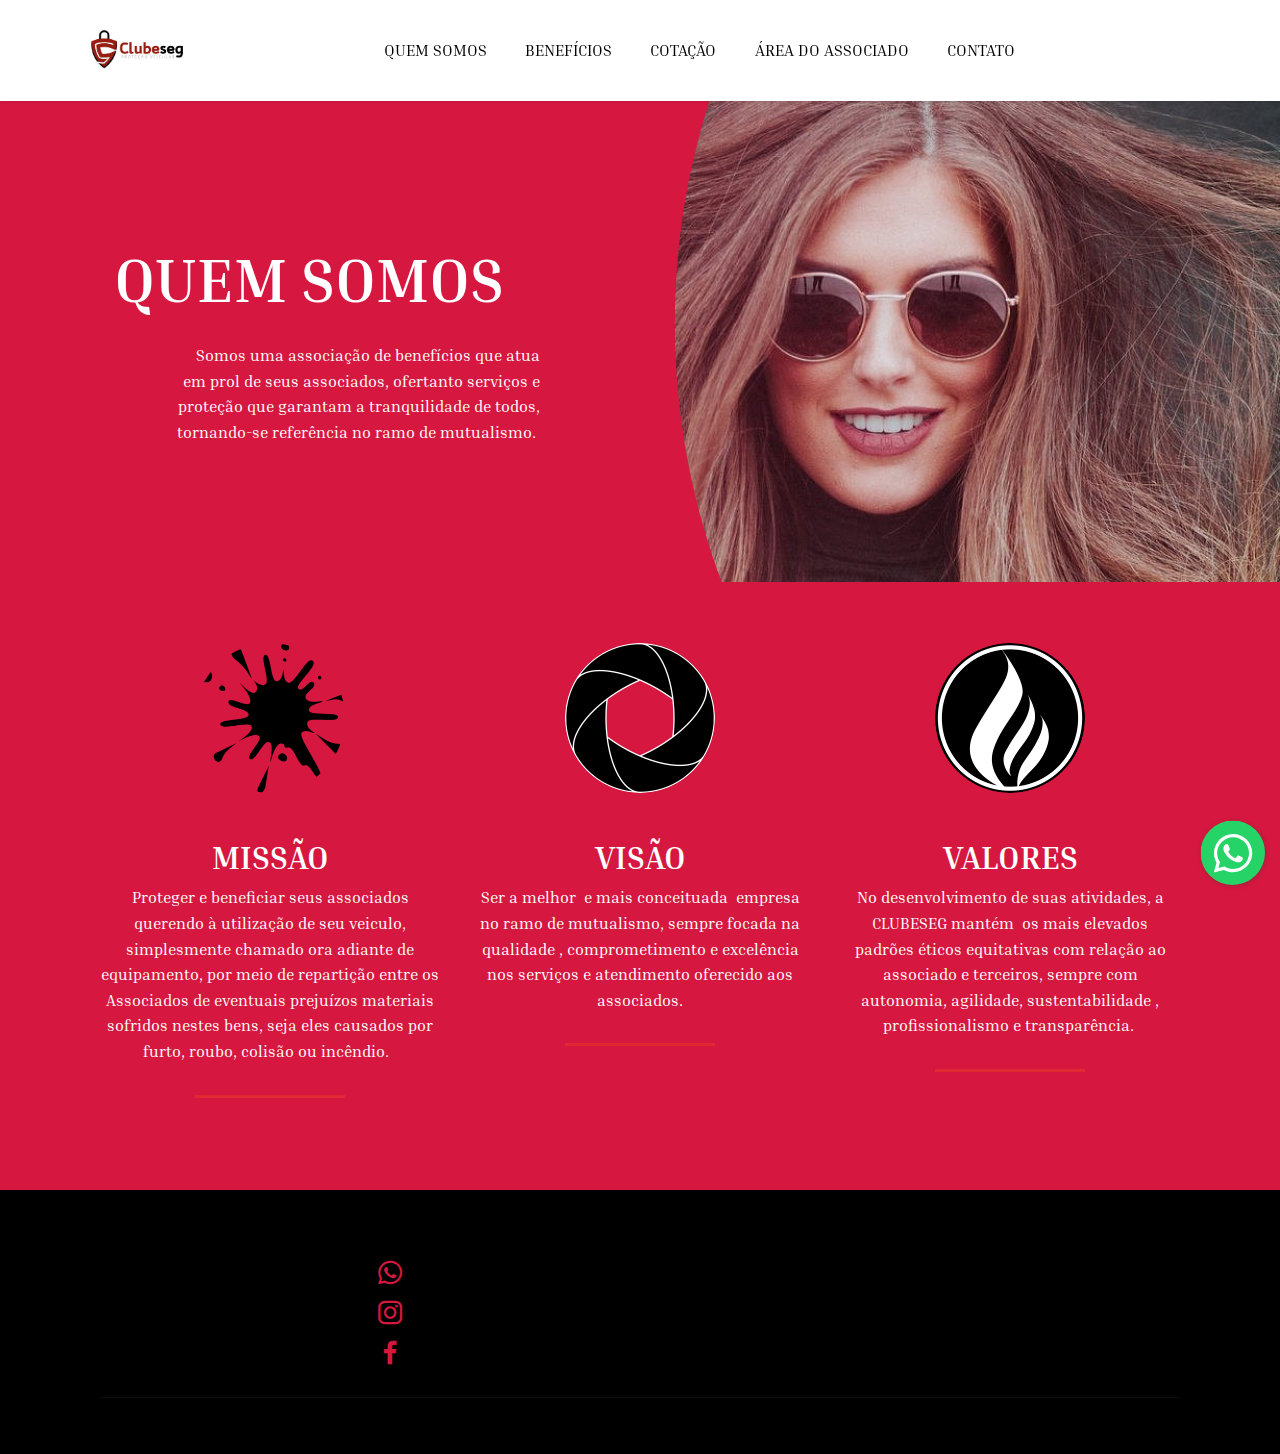
==== page1.html @ 3a60e569 "Add files via upload" ====
<!DOCTYPE html>
<html  >
<head>
  
  <meta charset="UTF-8">
  <meta http-equiv="X-UA-Compatible" content="IE=edge">
  
  <meta name="twitter:card" content="summary_large_image"/>
  <meta name="twitter:image:src" content="assets/images/page1-meta.png">
  <meta property="og:image" content="assets/images/page1-meta.png">
  <meta name="twitter:title" content="Quem somos">
  <meta name="viewport" content="width=device-width, initial-scale=1, minimum-scale=1">
  <link rel="shortcut icon" href="assets/images/logo-312x147.jpg" type="image/x-icon">
  <meta name="description" content="">
  
  
  <title>Quem somos</title>
  <link rel="stylesheet" href="assets/web/assets/mobirise-icons2/mobirise2.css">
  <link rel="stylesheet" href="assets/bootstrap/css/bootstrap.min.css">
  <link rel="stylesheet" href="assets/bootstrap/css/bootstrap-grid.min.css">
  <link rel="stylesheet" href="assets/bootstrap/css/bootstrap-reboot.min.css">
  <link rel="stylesheet" href="assets/animatecss/animate.min.css">
  <link rel="stylesheet" href="assets/chatbutton/floating-wpp.css">
  <link rel="stylesheet" href="assets/dropdown/css/style.css">
  <link rel="stylesheet" href="assets/socicon/css/styles.css">
  <link rel="stylesheet" href="assets/theme/css/style.css">
  <link rel="preload" href="https://fonts.googleapis.com/css?family=Inria+Serif:300,300i,400,400i,700,700i&display=swap" as="style" onload="this.onload=null;this.rel='stylesheet'">
  <noscript><link rel="stylesheet" href="https://fonts.googleapis.com/css?family=Inria+Serif:300,300i,400,400i,700,700i&display=swap"></noscript>
  <link rel="preload" as="style" href="assets/mobirise/css/mbr-additional.css"><link rel="stylesheet" href="assets/mobirise/css/mbr-additional.css" type="text/css">
  
  
  
  

<meta name="theme-color" content="#e02932">
<link rel="manifest" href="manifest.json">
<script src="sw-connect.js"></script>
<meta name="apple-mobile-web-app-capable" content="yes">
<link rel="apple-touch-startup-image" media="(device-width: 320px) and (device-height: 568px) and (-webkit-device-pixel-ratio: 2) and (orientation: portrait)" href="assets/images/apple-launch-640x1136.png">
<link rel="apple-touch-startup-image" media="(device-width: 375px) and (device-height: 667px) and (-webkit-device-pixel-ratio: 2) and (orientation: portrait)" href="assets/images/apple-launch-750x1334.png">
<link rel="apple-touch-startup-image" media="(device-width: 414px) and (device-height: 736px) and (-webkit-device-pixel-ratio: 3) and (orientation: portrait)" href="assets/images/apple-launch-1242x2208.png">
<link rel="apple-touch-startup-image" media="(device-width: 375px) and (device-height: 812px) and (-webkit-device-pixel-ratio: 3) and (orientation: portrait)" href="assets/images/apple-launch-1125x2436.png">
<link rel="apple-touch-startup-image" media="(device-width: 768px) and (device-height: 1024px) and (-webkit-device-pixel-ratio: 2) and (orientation: portrait)" href="assets/images/apple-launch-1536x2048.png">
<link rel="apple-touch-startup-image" media="(device-width: 834px) and (device-height: 1112px) and (-webkit-device-pixel-ratio: 2) and (orientation: portrait)" href="assets/images/apple-launch-1668x2224.png">
<link rel="apple-touch-startup-image" media="(device-width: 1024px) and (device-height: 1366px) and (-webkit-device-pixel-ratio: 2) and (orientation: portrait)" href="assets/images/apple-launch-2048x2732.png">
<meta name="apple-mobile-web-app-status-bar-style" content="default">
<meta name="apple-mobile-web-app-title" content="">
<link rel="apple-touch-icon" href="apple-touch-icon.png"></head>
<body>
  
  <section class="menu menu1 cid-sDPs4CUQov" once="menu" id="menu01-27">
    
    <nav class="navbar navbar-dropdown navbar-fixed-top navbar-expand-lg">
        <div class="container">
            <div class="navbar-brand">
                <span class="navbar-logo">
                    <a href="index.html">
                        <img src="[data-uri]" alt="Barber Shop" style="height: 6.5rem;" loading="lazy" class="lazyload" data-src="assets/images/logo-312x147.jpg">
                    </a>
                </span>
                
            </div>
            <button class="navbar-toggler" type="button" data-toggle="collapse" data-target="#navbarSupportedContent" aria-controls="navbarNavAltMarkup" aria-expanded="false" aria-label="Toggle navigation">
                <div class="hamburger">
                    <span></span>
                    <span></span>
                    <span></span>
                    <span></span>
                </div>
            </button>
            <div class="collapse navbar-collapse" id="navbarSupportedContent">
                <ul class="navbar-nav nav-dropdown nav-right" data-app-modern-menu="true"><li class="nav-item"><a class="nav-link link text-black text-primary display-7" href="page1.html" aria-expanded="false">QUEM SOMOS</a></li>
                    <li class="nav-item"><a class="nav-link link text-black text-primary display-7" href="page2.html" aria-expanded="false">BENEFÍCIOS</a></li>
                    <li class="nav-item"><a class="nav-link link text-black text-primary display-7" href="page3.html">COTAÇÃO</a></li><li class="nav-item"><a class="nav-link link text-black text-primary display-7" href="page4.html">ÁREA DO ASSOCIADO</a></li>
                    <li class="nav-item"><a class="nav-link link text-black text-primary display-7" href="page5.html">CONTATO</a>
                    </li></ul>
                
                
            </div>
        </div>
    </nav>
</section>

<section class="extHeader cid-sDQzAxF1X4" id="extHeader28-2f">

    

    
    <div class="container-full-width clearfix">
        <svg version="1.1" class="layer" xmlns="http://www.w3.org/2000/svg" xmlns:xlink="http://www.w3.org/1999/xlink" x="0px" y="0px" height="100%" viewBox="0 0 97 604" enable-background="new 0 0 97 604" xml:space="preserve">
                    <path fill-rule="evenodd" clip-rule="evenodd" fill="#43D5CB" d="M0,0c36,93.5,56,195.4,56,302c0,106.6-20,208.5-56,302 c22.8,0,97,0,97,0V0C97,0,32.5,0,0,0z"></path>
        </svg>
        <div class="column-content">
            <div class="text-content">
                <h1 class="mbr-section-subtitle mbr-light pb-3 mbr-fonts-style display-1"><strong>&nbsp; &nbsp; &nbsp; QUEM SOMOS</strong></h1>
                <p class="mbr-text pb-3 mbr-fonts-style display-7">&nbsp;Somos uma associação de benefícios que atua<br>em prol de seus associados, ofertanto serviços e<br>proteção que garantam a tranquilidade de todos,<br>tornando-se referência no ramo de mutualismo.&nbsp;</p>
                
            </div>
        </div>
    </div>
</section>

<section class="features5 agencym4_features5 cid-sDQGShzi96" id="features5-2i">

	

	

	<div class="container">
		<div class="media-container-row">
			<div class="card p-3 col-12 col-md-6 mb-4 col-lg-4">
				<div class="card-img pb-5">
					<img class="img-icon lazyload" src="[data-uri]" alt="" loading="lazy" data-src="assets/images/mbr-300x290.png">
				</div>
				<div class="card-box">
					<h4 class="card-title mbr-fonts-style display-5"><strong>
						MISSÃO</strong></h4>
					<p class="mbr-text mbr-fonts-style display-7">
						Proteger e beneficiar seus associados querendo à utilização de seu veiculo, simplesmente chamado ora adiante de equipamento, por meio de repartição entre os Associados de eventuais prejuízos materiais sofridos nestes bens, seja eles causados por furto, roubo, colisão ou incêndio.&nbsp;&nbsp;</p>
				</div>
				
			</div>

			<div class="card p-3 col-12 col-md-6 mb-4 col-lg-4">
				<div class="card-img pb-5">
					<img class="img-icon lazyload" src="[data-uri]" alt="" loading="lazy" data-src="assets/images/mbr-1-300x300.png">
				</div>
				<div class="card-box">
					<h4 class="card-title mbr-fonts-style display-5"><strong>
						VISÃO</strong></h4>
					<p class="mbr-text mbr-fonts-style display-7">
						Ser a melhor&nbsp; e mais conceituada&nbsp; empresa no ramo de mutualismo, sempre focada na qualidade , comprometimento e excelência nos serviços e atendimento oferecido aos associados.</p>
				</div>
				
			</div>

			<div class="card p-3 col-12 col-md-6 mb-4 col-lg-4">
				<div class="card-img pb-5">
					<img class="img-icon lazyload" src="[data-uri]" alt="" loading="lazy" data-src="assets/images/mbr-300x298.png">
				</div>
				<div class="card-box">
					<h4 class="card-title mbr-fonts-style display-5"><strong>
						VALORES</strong></h4>
					<p class="mbr-text mbr-fonts-style display-7">No desenvolvimento de suas atividades, a CLUBESEG mantém&nbsp; os mais elevados padrões éticos equitativas com relação ao associado e terceiros, sempre com autonomia, agilidade, sustentabilidade , profissionalismo e transparência.&nbsp;</p>
				</div>
				
			</div>

			
		</div>
	</div>
</section>

<section class="footer1 businessm4_footer1 cid-sDUWv2U0Un" id="footer1-3x">

	

	

	<div class="container">
		<div class="media-container-row content text-white">
			<div class="col-12 col-lg-3 col-md-6">
				<div class="media-wrap">
					<a href="index.html">
						<img src="[data-uri]" alt="" loading="lazy" class="lazyload" data-src="assets/images/78641502-136608634422817-2267974982644531200-n-192x90.jpg">
					</a>
				</div>
				
			</div>
			<div class="col-12 col-lg-3 mbr-fonts-style mbr-black col-md-6">
				<h5 class="pb-3 column-title display-5">
					Address
				</h5>
				<div class="contact-list display-7">
					
					
				<div class="list-item">
						<span class="mbr-iconfont socicon-whatsapp socicon" style="color: rgb(214, 23, 63); fill: rgb(214, 23, 63);"></span>
						<p>&nbsp;31 3594-4401</p>
					</div><div class="list-item">
						<span class="mbr-iconfont socicon-instagram socicon" style="color: rgb(214, 23, 63); fill: rgb(214, 23, 63);"></span>
						<p>@clubeseg</p>
					</div><div class="list-item">
						<span class="mbr-iconfont socicon-facebook socicon" style="color: rgb(214, 23, 63); fill: rgb(214, 23, 63);"></span>
						<p>/clubesegprotecaoveicular</p>
					</div></div>
			</div>
			<div class="col-12 col-lg-3 mbr-fonts-style mbr-black col-md-6">
				<h5 class="pb-3 column-title display-5">
					Links
				</h5>
				<div class="mbr-text mbr-fonts-style display-7">
					<ul class="list">
						<li>&nbsp; <strong>UNIDADE BETIM</strong></li>
						<li>Avenida Bandeirante, 664,&nbsp; &nbsp; &nbsp; &nbsp;Lj 02, Filadélfia-Betim/MG&nbsp;</li>
					</ul>
				</div>
			</div>
			<div class="col-12 col-lg-3 mbr-fonts-style mbr-black col-md-6">
				<h5 class="pb-3 column-title display-5">
					Links
				</h5>
				<div class="mbr-text mbr-fonts-style display-7">
					<ul class="list">
						<li>&nbsp;<strong>UNIDADE ESPIRITO SANTO</strong></li>
						<li>Avenida Bandeirante, 664,&nbsp; &nbsp; &nbsp; &nbsp; Lj 02, Filadélfia-Betim/MG&nbsp;</li>
					</ul>
				</div>
			</div>
		</div>

		<div class="footer-lower">
			<div class="media-container-row">
				<div class="col-sm-12">
					<hr>
				</div>
			</div>
			<div class="media-container-row mbr-black">
				<div class="col-sm-6 copyright">
					<p class="mbr-fonts-style display-7">
						© Copyright 2021 Clubeseg - All Rights Reserved
					</p>
				</div>
				<div class="col-md-6">
					
				</div>
			</div>
		</div>
	</div>
</section>


<script src="assets/web/assets/jquery/jquery.min.js"></script>
  <script src="assets/popper/popper.min.js"></script>
  <script src="assets/bootstrap/js/bootstrap.min.js"></script>
  <script src="assets/smoothscroll/smooth-scroll.js"></script>
  <script src="assets/viewportchecker/jquery.viewportchecker.js"></script>
  <script src="assets/chatbutton/floating-wpp.js"></script>
  <script src="assets/chatbutton/script.js"></script>
  <script src="assets/dropdown/js/nav-dropdown.js"></script>
  <script src="assets/dropdown/js/navbar-dropdown.js"></script>
  <script src="assets/touchswipe/jquery.touch-swipe.min.js"></script>
  <script src="assets/theme/js/script.js"></script>
  
  
  
 <div id="scrollToTop" class="scrollToTop mbr-arrow-up"><a style="text-align: center;"><i class="mbr-arrow-up-icon mbr-arrow-up-icon-cm cm-icon cm-icon-smallarrow-up"></i></a></div>
    <input name="animation" type="hidden">
  <div id="chatbutton-wa" data-phone="+5531983812332" data-showpopup="true" data-headertitle="👋 Posso ajudar?" data-popupmessage="Olá!👋

Estamos prontos para atende-los ! 🔥

Equipe Barber Shop " data-placeholder="Digite sua mensagem aqui. " data-position="left" data-headercolor="#39847a" data-backgroundcolor="#e5ddd5" data-autoopentimeout="5" data-size="65px"><div class="floating-wpp-button" style="width: 65px; height: 65px;"><div class="floating-wpp-button-image"><!--?xml version="1.0" encoding="UTF-8" standalone="no"?--><svg xmlns="http://www.w3.org/2000/svg" xmlns:xlink="http://www.w3.org/1999/xlink" style="isolation:isolate" viewBox="0 0 800 800" width="65" height="65"><defs><clipPath id="_clipPath_A3g8G5hPEGG2L0B6hFCxamU4cc8rfqzQ"><rect width="800" height="800"></rect></clipPath></defs><g clip-path="url(#_clipPath_A3g8G5hPEGG2L0B6hFCxamU4cc8rfqzQ)"><g><path d=" M 787.59 800 L 12.41 800 C 5.556 800 0 793.332 0 785.108 L 0 14.892 C 0 6.667 5.556 0 12.41 0 L 787.59 0 C 794.444 0 800 6.667 800 14.892 L 800 785.108 C 800 793.332 794.444 800 787.59 800 Z " fill="rgb(37,211,102)"></path></g><g><path d=" M 508.558 450.429 C 502.67 447.483 473.723 433.24 468.325 431.273 C 462.929 429.308 459.003 428.328 455.078 434.22 C 451.153 440.114 439.869 453.377 436.434 457.307 C 433 461.236 429.565 461.729 423.677 458.78 C 417.79 455.834 398.818 449.617 376.328 429.556 C 358.825 413.943 347.008 394.663 343.574 388.768 C 340.139 382.873 343.207 379.687 346.155 376.752 C 348.804 374.113 352.044 369.874 354.987 366.436 C 357.931 362.999 358.912 360.541 360.875 356.614 C 362.837 352.683 361.857 349.246 360.383 346.299 C 358.912 343.352 347.136 314.369 342.231 302.579 C 337.451 291.099 332.597 292.654 328.983 292.472 C 325.552 292.301 321.622 292.265 317.698 292.265 C 313.773 292.265 307.394 293.739 301.996 299.632 C 296.6 305.527 281.389 319.772 281.389 348.752 C 281.389 377.735 302.487 405.731 305.431 409.661 C 308.376 413.592 346.949 473.062 406.015 498.566 C 420.062 504.634 431.03 508.256 439.581 510.969 C 453.685 515.451 466.521 514.818 476.666 513.302 C 487.978 511.613 511.502 499.06 516.409 485.307 C 521.315 471.55 521.315 459.762 519.842 457.307 C 518.371 454.851 514.446 453.377 508.558 450.429 Z  M 401.126 597.117 L 401.047 597.117 C 365.902 597.104 331.431 587.661 301.36 569.817 L 294.208 565.572 L 220.08 585.017 L 239.866 512.743 L 235.21 505.332 C 215.604 474.149 205.248 438.108 205.264 401.1 C 205.307 293.113 293.17 205.257 401.204 205.257 C 453.518 205.275 502.693 225.674 539.673 262.696 C 576.651 299.716 597.004 348.925 596.983 401.258 C 596.939 509.254 509.078 597.117 401.126 597.117 Z  M 567.816 234.565 C 523.327 190.024 464.161 165.484 401.124 165.458 C 271.24 165.458 165.529 271.161 165.477 401.085 C 165.46 442.617 176.311 483.154 196.932 518.892 L 163.502 641 L 288.421 608.232 C 322.839 627.005 361.591 636.901 401.03 636.913 L 401.126 636.913 L 401.127 636.913 C 530.998 636.913 636.717 531.2 636.77 401.274 C 636.794 338.309 612.306 279.105 567.816 234.565" fill-rule="evenodd" fill="rgb(255,255,255)"></path></g></g></svg></div></div></div>
 <script>"use strict";if("loading"in HTMLImageElement.prototype){document.querySelectorAll('img[loading="lazy"],iframe[loading="lazy"]').forEach(e=>{e.src=e.dataset.src,e.style.paddingTop=100*e.getAttribute("data-aspectratio")+"%",e.style.height=0,e.onload=function(){e.removeAttribute("style")}})}else{const e=document.createElement("script");e.src="https://cdnjs.cloudflare.com/ajax/libs/lazysizes/5.1.2/lazysizes.min.js",document.body.appendChild(e)}</script>

</body>
</html>
---- assets/web/assets/mobirise-icons2/mobirise2.css ----
@font-face {
  font-family: 'Moririse2';
  font-display: swap;
  src:  url('mobirise2.eot?f2bix4');
  src:  url('mobirise2.eot?f2bix4#iefix') format('embedded-opentype'),
    url('mobirise2.ttf?f2bix4') format('truetype'),
    url('mobirise2.woff?f2bix4') format('woff'),
    url('mobirise2.svg?f2bix4#mobirise2') format('svg');
  font-weight: normal;
  font-style: normal;
}

[class^="mobi-"], [class*=" mobi-"] {
  /* use !important to prevent issues with browser extensions that change fonts */
  font-family: 'Moririse2' !important;
  speak: none;
  font-style: normal;
  font-weight: normal;
  font-variant: normal;
  text-transform: none;
  line-height: 1;

  /* Better Font Rendering =========== */
  -webkit-font-smoothing: antialiased;
  -moz-osx-font-smoothing: grayscale;
}

.mobi-mbri-add-submenu:before {
  content: "\e900";
}
.mobi-mbri-alert:before {
  content: "\e901";
}
.mobi-mbri-align-center:before {
  content: "\e902";
}
.mobi-mbri-align-justify:before {
  content: "\e903";
}
.mobi-mbri-align-left:before {
  content: "\e904";
}
.mobi-mbri-align-right:before {
  content: "\e905";
}
.mobi-mbri-android:before {
  content: "\e906";
}
.mobi-mbri-apple:before {
  content: "\e907";
}
.mobi-mbri-arrow-down:before {
  content: "\e908";
}
.mobi-mbri-arrow-next:before {
  content: "\e909";
}
.mobi-mbri-arrow-prev:before {
  content: "\e90a";
}
.mobi-mbri-arrow-up:before {
  content: "\e90b";
}
.mobi-mbri-bold:before {
  content: "\e90c";
}
.mobi-mbri-bookmark:before {
  content: "\e90d";
}
.mobi-mbri-bootstrap:before {
  content: "\e90e";
}
.mobi-mbri-briefcase:before {
  content: "\e90f";
}
.mobi-mbri-browse:before {
  content: "\e910";
}
.mobi-mbri-bulleted-list:before {
  content: "\e911";
}
.mobi-mbri-calendar:before {
  content: "\e912";
}
.mobi-mbri-camera:before {
  content: "\e913";
}
.mobi-mbri-cart-add:before {
  content: "\e914";
}
.mobi-mbri-cart-full:before {
  content: "\e915";
}
.mobi-mbri-cash:before {
  content: "\e916";
}
.mobi-mbri-change-style:before {
  content: "\e917";
}
.mobi-mbri-chat:before {
  content: "\e918";
}
.mobi-mbri-clock:before {
  content: "\e919";
}
.mobi-mbri-close:before {
  content: "\e91a";
}
.mobi-mbri-cloud:before {
  content: "\e91b";
}
.mobi-mbri-code:before {
  content: "\e91c";
}
.mobi-mbri-contact-form:before {
  content: "\e91d";
}
.mobi-mbri-credit-card:before {
  content: "\e91e";
}
.mobi-mbri-cursor-click:before {
  content: "\e91f";
}
.mobi-mbri-cust-feedback:before {
  content: "\e920";
}
.mobi-mbri-database:before {
  content: "\e921";
}
.mobi-mbri-delivery:before {
  content: "\e922";
}
.mobi-mbri-desktop:before {
  content: "\e923";
}
.mobi-mbri-devices:before {
  content: "\e924";
}
.mobi-mbri-down:before {
  content: "\e925";
}
.mobi-mbri-download-2:before {
  content: "\e926";
}
.mobi-mbri-download:before {
  content: "\e927";
}
.mobi-mbri-drag-n-drop-2:before {
  content: "\e928";
}
.mobi-mbri-drag-n-drop:before {
  content: "\e929";
}
.mobi-mbri-edit-2:before {
  content: "\e92a";
}
.mobi-mbri-edit:before {
  content: "\e92b";
}
.mobi-mbri-error:before {
  content: "\e92c";
}
.mobi-mbri-extension:before {
  content: "\e92d";
}
.mobi-mbri-features:before {
  content: "\e92e";
}
.mobi-mbri-file:before {
  content: "\e92f";
}
.mobi-mbri-flag:before {
  content: "\e930";
}
.mobi-mbri-folder:before {
  content: "\e931";
}
.mobi-mbri-gift:before {
  content: "\e932";
}
.mobi-mbri-github:before {
  content: "\e933";
}
.mobi-mbri-globe-2:before {
  content: "\e934";
}
.mobi-mbri-globe:before {
  content: "\e935";
}
.mobi-mbri-growing-chart:before {
  content: "\e936";
}
.mobi-mbri-hearth:before {
  content: "\e937";
}
.mobi-mbri-help:before {
  content: "\e938";
}
.mobi-mbri-home:before {
  content: "\e939";
}
.mobi-mbri-hot-cup:before {
  content: "\e93a";
}
.mobi-mbri-idea:before {
  content: "\e93b";
}
.mobi-mbri-image-gallery:before {
  content: "\e93c";
}
.mobi-mbri-image-slider:before {
  content: "\e93d";
}
.mobi-mbri-info:before {
  content: "\e93e";
}
.mobi-mbri-italic:before {
  content: "\e93f";
}
.mobi-mbri-key:before {
  content: "\e940";
}
.mobi-mbri-laptop:before {
  content: "\e941";
}
.mobi-mbri-layers:before {
  content: "\e942";
}
.mobi-mbri-left-right:before {
  content: "\e943";
}
.mobi-mbri-left:before {
  content: "\e944";
}
.mobi-mbri-letter:before {
  content: "\e945";
}
.mobi-mbri-like:before {
  content: "\e946";
}
.mobi-mbri-link:before {
  content: "\e947";
}
.mobi-mbri-lock:before {
  content: "\e948";
}
.mobi-mbri-login:before {
  content: "\e949";
}
.mobi-mbri-logout:before {
  content: "\e94a";
}
.mobi-mbri-magic-stick:before {
  content: "\e94b";
}
.mobi-mbri-map-pin:before {
  content: "\e94c";
}
.mobi-mbri-menu:before {
  content: "\e94d";
}
.mobi-mbri-mobile-2:before {
  content: "\e94e";
}
.mobi-mbri-mobile-horizontal:before {
  content: "\e94f";
}
.mobi-mbri-mobile:before {
  content: "\e950";
}
.mobi-mbri-mobirise:before {
  content: "\e951";
}
.mobi-mbri-more-horizontal:before {
  content: "\e952";
}
.mobi-mbri-more-vertical:before {
  content: "\e953";
}
.mobi-mbri-music:before {
  content: "\e954";
}
.mobi-mbri-new-file:before {
  content: "\e955";
}
.mobi-mbri-numbered-list:before {
  content: "\e956";
}
.mobi-mbri-opened-folder:before {
  content: "\e957";
}
.mobi-mbri-pages:before {
  content: "\e958";
}
.mobi-mbri-paper-plane:before {
  content: "\e959";
}
.mobi-mbri-paperclip:before {
  content: "\e95a";
}
.mobi-mbri-phone:before {
  content: "\e95b";
}
.mobi-mbri-photo:before {
  content: "\e95c";
}
.mobi-mbri-photos:before {
  content: "\e95d";
}
.mobi-mbri-pin:before {
  content: "\e95e";
}
.mobi-mbri-play:before {
  content: "\e95f";
}
.mobi-mbri-plus:before {
  content: "\e960";
}
.mobi-mbri-preview:before {
  content: "\e961";
}
.mobi-mbri-print:before {
  content: "\e962";
}
.mobi-mbri-protect:before {
  content: "\e963";
}
.mobi-mbri-question:before {
  content: "\e964";
}
.mobi-mbri-quote-left:before {
  content: "\e965";
}
.mobi-mbri-quote-right:before {
  content: "\e966";
}
.mobi-mbri-redo:before {
  content: "\e967";
}
.mobi-mbri-refresh:before {
  content: "\e968";
}
.mobi-mbri-responsive-2:before {
  content: "\e969";
}
.mobi-mbri-responsive:before {
  content: "\e96a";
}
.mobi-mbri-right:before {
  content: "\e96b";
}
.mobi-mbri-rocket:before {
  content: "\e96c";
}
.mobi-mbri-sad-face:before {
  content: "\e96d";
}
.mobi-mbri-sale:before {
  content: "\e96e";
}
.mobi-mbri-save:before {
  content: "\e96f";
}
.mobi-mbri-search:before {
  content: "\e970";
}
.mobi-mbri-setting-2:before {
  content: "\e971";
}
.mobi-mbri-setting-3:before {
  content: "\e972";
}
.mobi-mbri-setting:before {
  content: "\e973";
}
.mobi-mbri-share:before {
  content: "\e974";
}
.mobi-mbri-shopping-bag:before {
  content: "\e975";
}
.mobi-mbri-shopping-basket:before {
  content: "\e976";
}
.mobi-mbri-shopping-cart:before {
  content: "\e977";
}
.mobi-mbri-sites:before {
  content: "\e978";
}
.mobi-mbri-smile-face:before {
  content: "\e979";
}
.mobi-mbri-speed:before {
  content: "\e97a";
}
.mobi-mbri-star:before {
  content: "\e97b";
}
.mobi-mbri-success:before {
  content: "\e97c";
}
.mobi-mbri-sun:before {
  content: "\e97d";
}
.mobi-mbri-sun2:before {
  content: "\e97e";
}
.mobi-mbri-tablet-vertical:before {
  content: "\e97f";
}
.mobi-mbri-tablet:before {
  content: "\e980";
}
.mobi-mbri-target:before {
  content: "\e981";
}
.mobi-mbri-timer:before {
  content: "\e982";
}
.mobi-mbri-to-ftp:before {
  content: "\e983";
}
.mobi-mbri-to-local-drive:before {
  content: "\e984";
}
.mobi-mbri-touch-swipe:before {
  content: "\e985";
}
.mobi-mbri-touch:before {
  content: "\e986";
}
.mobi-mbri-trash:before {
  content: "\e987";
}
.mobi-mbri-underline:before {
  content: "\e988";
}
.mobi-mbri-undo:before {
  content: "\e989";
}
.mobi-mbri-unlink:before {
  content: "\e98a";
}
.mobi-mbri-unlock:before {
  content: "\e98b";
}
.mobi-mbri-up-down:before {
  content: "\e98c";
}
.mobi-mbri-up:before {
  content: "\e98d";
}
.mobi-mbri-update:before {
  content: "\e98e";
}
.mobi-mbri-upload-2:before {
  content: "\e98f";
}
.mobi-mbri-upload:before {
  content: "\e990";
}
.mobi-mbri-user-2:before {
  content: "\e991";
}
.mobi-mbri-user:before {
  content: "\e992";
}
.mobi-mbri-users:before {
  content: "\e993";
}
.mobi-mbri-video-play:before {
  content: "\e994";
}
.mobi-mbri-video:before {
  content: "\e995";
}
.mobi-mbri-watch:before {
  content: "\e996";
}
.mobi-mbri-website-theme-2:before {
  content: "\e997";
}
.mobi-mbri-website-theme:before {
  content: "\e998";
}
.mobi-mbri-wifi:before {
  content: "\e999";
}
.mobi-mbri-windows:before {
  content: "\e99a";
}
.mobi-mbri-zoom-in:before {
  content: "\e99b";
}
.mobi-mbri-zoom-out:before {
  content: "\e99c";
}
---- assets/chatbutton/floating-wpp.css ----
.floating-wpp {
    position: fixed;
    bottom: 15px;
    left: 15px;
    font-size: 14px;
    transition: bottom 0.2s;
    z-index: 1021;
}

.floating-wpp .floating-wpp-button {
    position: relative;
    border-radius: 50%;
    box-shadow: 1px 1px 4px rgba(60, 60, 60, 0.4);
    transition: box-shadow 0.2s;
    cursor: pointer;
    overflow: hidden;
}

.floating-wpp .floating-wpp-button img,
.floating-wpp .floating-wpp-button svg {
    position: absolute;
    width: 100%;
    height: auto;
    object-fit: cover;
    top: 50%;
    left: 50%;
    transform: translate3d(-50%, -50%, 0);
    border-radius: 50%;
}

.floating-wpp:hover .floating-wpp-button {
    box-shadow: 1px 2px 8px rgba(60, 60, 60, 0.4);
}

.floating-wpp .floating-wpp-popup {
    /*border: 2px solid white;*/
    border-radius: 8px;
    background-color: #e5ddd5;
    position: absolute;
    overflow: hidden;
    padding: 0;
    box-shadow: 1px 2px 8px rgba(60, 60, 60, 0.25);
    width: 0px;
    height: 0px;
    bottom: 0;
    opacity: 0;
    transition: bottom 0.1s ease-out, opacity 0.2s ease-out;
    transform-origin: bottom;
}

.floating-wpp .floating-wpp-popup.active {
    padding: 0 15px 12px 15px;
    width: 280px;
    height: auto;
    bottom: 82px;
    opacity: 1;
}

.floating-wpp .floating-wpp-popup .floating-wpp-message {
    background-color: white;
    padding: 8px;
    border-radius: 7.5px 7.5px 7.5px 7.5px;
    box-shadow: 1px 1px 5px rgba(0, 0, 0, 0.15);
    opacity: 0;
    transition: opacity 0.2s;
    max-width: 100%;
}

.floating-wpp .floating-wpp-popup.active .floating-wpp-message {
    opacity: 1;
    transition-delay: 0.2s;
}

.floating-wpp .floating-wpp-popup .floating-wpp-head {
    text-align: left;
    color: white;
    margin: 0 -15px 15px -15px;
    padding: 15px 15px;
    display: flex;
    flex-direction: column;
    justify-content: space-between;
    cursor: pointer;
}

.floating-wpp-headName {
    margin: 0;
}

.floating-wpp .floating-wpp-popup .floating-wpp-head .close {
    position: absolute;
    top: 14px;
    right: 8px;
    color: #ffffff;
    text-shadow: none;
    opacity: 1;
    font-size: inherit;
}

.floating-wpp .floating-wpp-input-message {
    background-color: #e5ddd5;
    margin: 5px -15px -15px -15px;
    padding: 0 15px;
    display: flex;
    align-items: center;
}

.floating-wpp .floating-wpp-input-message textarea {
    border: 1px solid #ffffff;
    border-radius: 21px;
    box-shadow: none;
    padding: 8px 12px;
    margin: 10px 0 15px 0;
    width: 100%;
    max-width: 100%;
    font-family: inherit;
    font-size: inherit;
    resize: none;
    outline: none;
    color: #4a4a4a;
    box-shadow: 1px 2px 8px rgba(60, 60, 60, 0.25);
    visibility: visible !important;
    animation-delay: 0s;
    animation-duration: 0s;
}

.floating-wpp .floating-wpp-btn-send {
    margin: 10px 0 15px 12px;
    font-size: 0;
    cursor: pointer;
    box-shadow: 1px 2px 8px rgba(60, 60, 60, 0.25);
    border-radius: 50%;
}
---- assets/dropdown/css/style.css ----
.navbar-dropdown {
  left: 0;
  padding: 0;
  position: absolute;
  right: 0;
  top: 0;
  transition: all 0.45s ease;
  z-index: 1030;
  background: #282828; }
  .navbar-dropdown .navbar-logo {
    margin-right: 0.8rem;
    transition: margin 0.3s ease-in-out;
    vertical-align: middle; }
    .navbar-dropdown .navbar-logo img {
      height: 3.125rem;
      transition: all 0.3s ease-in-out; }
    .navbar-dropdown .navbar-logo.mbr-iconfont {
      font-size: 3.125rem;
      line-height: 3.125rem; }
  .navbar-dropdown .navbar-caption {
    font-weight: 700;
    white-space: normal;
    vertical-align: -4px;
    line-height: 3.125rem !important; }
    .navbar-dropdown .navbar-caption, .navbar-dropdown .navbar-caption:hover {
      color: inherit;
      text-decoration: none; }
  .navbar-dropdown .mbr-iconfont + .navbar-caption {
    vertical-align: -1px; }
  .navbar-dropdown.navbar-fixed-top {
    position: fixed; }
  .navbar-dropdown .navbar-brand span {
    vertical-align: -4px; }
  .navbar-dropdown.bg-color.transparent {
    background: none; }
  .navbar-dropdown.navbar-short .navbar-brand {
    padding: 0.625rem 0; }
    .navbar-dropdown.navbar-short .navbar-brand span {
      vertical-align: -1px; }
  .navbar-dropdown.navbar-short .navbar-caption {
    line-height: 2.375rem !important;
    vertical-align: -2px; }
  .navbar-dropdown.navbar-short .navbar-logo {
    margin-right: 0.5rem; }
    .navbar-dropdown.navbar-short .navbar-logo img {
      height: 2.375rem; }
    .navbar-dropdown.navbar-short .navbar-logo.mbr-iconfont {
      font-size: 2.375rem;
      line-height: 2.375rem; }
  .navbar-dropdown.navbar-short .mbr-table-cell {
    height: 3.625rem; }
  .navbar-dropdown .navbar-close {
    left: 0.6875rem;
    position: fixed;
    top: 0.75rem;
    z-index: 1000; }
  .navbar-dropdown .hamburger-icon {
    content: "";
    display: inline-block;
    vertical-align: middle;
    width: 16px;
    -webkit-box-shadow: 0 -6px 0 1px #282828,0 0 0 1px #282828,0 6px 0 1px #282828;
    -moz-box-shadow: 0 -6px 0 1px #282828,0 0 0 1px #282828,0 6px 0 1px #282828;
    box-shadow: 0 -6px 0 1px #282828,0 0 0 1px #282828,0 6px 0 1px #282828; }

.dropdown-menu .dropdown-toggle[data-toggle="dropdown-submenu"]::after {
  border-bottom: 0.35em solid transparent;
  border-left: 0.35em solid;
  border-right: 0;
  border-top: 0.35em solid transparent;
  margin-left: 0.3rem; }

.dropdown-menu .dropdown-item:focus {
  outline: 0; }

.nav-dropdown {
  font-size: 0.75rem;
  font-weight: 500;
  height: auto !important; }
  .nav-dropdown .nav-btn {
    padding-left: 1rem; }
  .nav-dropdown .link {
    margin: .667em 1.667em;
    font-weight: 500;
    padding: 0;
    transition: color .2s ease-in-out; }
    .nav-dropdown .link.dropdown-toggle {
      margin-right: 2.583em; }
      .nav-dropdown .link.dropdown-toggle::after {
        margin-left: .25rem;
        border-top: 0.35em solid;
        border-right: 0.35em solid transparent;
        border-left: 0.35em solid transparent;
        border-bottom: 0; }
      .nav-dropdown .link.dropdown-toggle[aria-expanded="true"] {
        margin: 0;
        padding: 0.667em 3.263em  0.667em 1.667em; }
  .nav-dropdown .link::after,
  .nav-dropdown .dropdown-item::after {
    color: inherit; }
  .nav-dropdown .btn {
    font-size: 0.75rem;
    font-weight: 700;
    letter-spacing: 0;
    margin-bottom: 0;
    padding-left: 1.25rem;
    padding-right: 1.25rem; }
  .nav-dropdown .dropdown-menu {
    border-radius: 0;
    border: 0;
    left: 0;
    margin: 0;
    padding-bottom: 1.25rem;
    padding-top: 1.25rem;
    position: relative; }
  .nav-dropdown .dropdown-submenu {
    margin-left: 0.125rem;
    top: 0; }
  .nav-dropdown .dropdown-item {
    font-weight: 500;
    line-height: 2;
    padding: 0.3846em 4.615em 0.3846em 1.5385em;
    position: relative;
    transition: color .2s ease-in-out, background-color .2s ease-in-out; }
    .nav-dropdown .dropdown-item::after {
      margin-top: -0.3077em;
      position: absolute;
      right: 1.1538em;
      top: 50%; }
    .nav-dropdown .dropdown-item:focus, .nav-dropdown .dropdown-item:hover {
      background: none; }

@media (max-width: 767px) {
  .nav-dropdown.navbar-toggleable-sm {
    bottom: 0;
    display: none;
    left: 0;
    overflow-x: hidden;
    position: fixed;
    top: 0;
    transform: translateX(-100%);
    -ms-transform: translateX(-100%);
    -webkit-transform: translateX(-100%);
    width: 18.75rem;
    z-index: 999; } }
.nav-dropdown.navbar-toggleable-xl {
  bottom: 0;
  display: none;
  left: 0;
  overflow-x: hidden;
  position: fixed;
  top: 0;
  transform: translateX(-100%);
  -ms-transform: translateX(-100%);
  -webkit-transform: translateX(-100%);
  width: 18.75rem;
  z-index: 999; }

.nav-dropdown-sm {
  display: block !important;
  overflow-x: hidden;
  overflow: auto;
  padding-top: 3.875rem; }
  .nav-dropdown-sm::after {
    content: "";
    display: block;
    height: 3rem;
    width: 100%; }
  .nav-dropdown-sm.collapse.in ~ .navbar-close {
    display: block !important; }
  .nav-dropdown-sm.collapsing, .nav-dropdown-sm.collapse.in {
    transform: translateX(0);
    -ms-transform: translateX(0);
    -webkit-transform: translateX(0);
    transition: all 0.25s ease-out;
    -webkit-transition: all 0.25s ease-out;
    background: #282828; }
  .nav-dropdown-sm.collapsing[aria-expanded="false"] {
    transform: translateX(-100%);
    -ms-transform: translateX(-100%);
    -webkit-transform: translateX(-100%); }
  .nav-dropdown-sm .nav-item {
    display: block;
    margin-left: 0 !important;
    padding-left: 0; }
  .nav-dropdown-sm .link,
  .nav-dropdown-sm .dropdown-item {
    border-top: 1px dotted rgba(255, 255, 255, 0.1);
    font-size: 0.8125rem;
    line-height: 1.6;
    margin: 0 !important;
    padding: 0.875rem 2.4rem 0.875rem 1.5625rem !important;
    position: relative;
    white-space: normal; }
    .nav-dropdown-sm .link:focus, .nav-dropdown-sm .link:hover,
    .nav-dropdown-sm .dropdown-item:focus,
    .nav-dropdown-sm .dropdown-item:hover {
      background: rgba(0, 0, 0, 0.2) !important;
      color: #c0a375; }
  .nav-dropdown-sm .nav-btn {
    position: relative;
    padding: 1.5625rem 1.5625rem 0 1.5625rem; }
    .nav-dropdown-sm .nav-btn::before {
      border-top: 1px dotted rgba(255, 255, 255, 0.1);
      content: "";
      left: 0;
      position: absolute;
      top: 0;
      width: 100%; }
    .nav-dropdown-sm .nav-btn + .nav-btn {
      padding-top: 0.625rem; }
      .nav-dropdown-sm .nav-btn + .nav-btn::before {
        display: none; }
  .nav-dropdown-sm .btn {
    padding: 0.625rem 0; }
  .nav-dropdown-sm .dropdown-toggle[data-toggle="dropdown-submenu"]::after {
    margin-left: .25rem;
    border-top: 0.35em solid;
    border-right: 0.35em solid transparent;
    border-left: 0.35em solid transparent;
    border-bottom: 0; }
  .nav-dropdown-sm .dropdown-toggle[data-toggle="dropdown-submenu"][aria-expanded="true"]::after {
    border-top: 0;
    border-right: 0.35em solid transparent;
    border-left: 0.35em solid transparent;
    border-bottom: 0.35em solid; }
  .nav-dropdown-sm .dropdown-menu {
    margin: 0;
    padding: 0;
    position: relative;
    top: 0;
    left: 0;
    width: 100%;
    border: 0;
    float: none;
    border-radius: 0;
    background: none; }
  .nav-dropdown-sm .dropdown-submenu {
    left: 100%;
    margin-left: 0.125rem;
    margin-top: -1.25rem;
    top: 0; }

.navbar-toggleable-sm .nav-dropdown .dropdown-menu {
  position: absolute; }

.navbar-toggleable-sm .nav-dropdown .dropdown-submenu {
  left: 100%;
  margin-left: 0.125rem;
  margin-top: -1.25rem;
  top: 0; }

.navbar-toggleable-sm.opened .nav-dropdown .dropdown-menu {
  position: relative; }

.navbar-toggleable-sm.opened .nav-dropdown .dropdown-submenu {
  left: 0;
  margin-left: 00rem;
  margin-top: 0rem;
  top: 0; }

.is-builder .nav-dropdown.collapsing {
  transition: none !important; }

/*# sourceMappingURL=style.css.map */
---- assets/socicon/css/styles.css ----
@charset "UTF-8";

@font-face {
  font-family: 'Socicon';
  src:  url('../fonts/socicon.eot');
  src:  url('../fonts/socicon.eot?#iefix') format('embedded-opentype'),
    url('../fonts/socicon.woff2') format('woff2'),
    url('../fonts/socicon.ttf') format('truetype'),
    url('../fonts/socicon.woff') format('woff'),
    url('../fonts/socicon.svg#socicon') format('svg');
  font-weight: normal;
  font-style: normal;
}

[data-icon]:before {
  font-family: "socicon" !important;
  content: attr(data-icon);
  font-style: normal !important;
  font-weight: normal !important;
  font-variant: normal !important;
  text-transform: none !important;
  speak: none;
  line-height: 1;
  -webkit-font-smoothing: antialiased;
  -moz-osx-font-smoothing: grayscale;
}

[class^="socicon-"], [class*=" socicon-"] {
  /* use !important to prevent issues with browser extensions that change fonts */
  font-family: 'Socicon' !important;
  speak: none;
  font-style: normal;
  font-weight: normal;
  font-variant: normal;
  text-transform: none;
  line-height: 1;

  /* Better Font Rendering =========== */
  -webkit-font-smoothing: antialiased;
  -moz-osx-font-smoothing: grayscale;
}

.socicon-eitaa:before {
  content: "\e97c";
}
.socicon-soroush:before {
  content: "\e97d";
}
.socicon-bale:before {
  content: "\e97e";
}
.socicon-zazzle:before {
  content: "\e97b";
}
.socicon-society6:before {
  content: "\e97a";
}
.socicon-redbubble:before {
  content: "\e979";
}
.socicon-avvo:before {
  content: "\e978";
}
.socicon-stitcher:before {
  content: "\e977";
}
.socicon-googlehangouts:before {
  content: "\e974";
}
.socicon-dlive:before {
  content: "\e975";
}
.socicon-vsco:before {
  content: "\e976";
}
.socicon-flipboard:before {
  content: "\e973";
}
.socicon-ubuntu:before {
  content: "\e958";
}
.socicon-artstation:before {
  content: "\e959";
}
.socicon-invision:before {
  content: "\e95a";
}
.socicon-torial:before {
  content: "\e95b";
}
.socicon-collectorz:before {
  content: "\e95c";
}
.socicon-seenthis:before {
  content: "\e95d";
}
.socicon-googleplaymusic:before {
  content: "\e95e";
}
.socicon-debian:before {
  content: "\e95f";
}
.socicon-filmfreeway:before {
  content: "\e960";
}
.socicon-gnome:before {
  content: "\e961";
}
.socicon-itchio:before {
  content: "\e962";
}
.socicon-jamendo:before {
  content: "\e963";
}
.socicon-mix:before {
  content: "\e964";
}
.socicon-sharepoint:before {
  content: "\e965";
}
.socicon-tinder:before {
  content: "\e966";
}
.socicon-windguru:before {
  content: "\e967";
}
.socicon-cdbaby:before {
  content: "\e968";
}
.socicon-elementaryos:before {
  content: "\e969";
}
.socicon-stage32:before {
  content: "\e96a";
}
.socicon-tiktok:before {
  content: "\e96b";
}
.socicon-gitter:before {
  content: "\e96c";
}
.socicon-letterboxd:before {
  content: "\e96d";
}
.socicon-threema:before {
  content: "\e96e";
}
.socicon-splice:before {
  content: "\e96f";
}
.socicon-metapop:before {
  content: "\e970";
}
.socicon-naver:before {
  content: "\e971";
}
.socicon-remote:before {
  content: "\e972";
}
.socicon-internet:before {
  content: "\e957";
}
.socicon-moddb:before {
  content: "\e94b";
}
.socicon-indiedb:before {
  content: "\e94c";
}
.socicon-traxsource:before {
  content: "\e94d";
}
.socicon-gamefor:before {
  content: "\e94e";
}
.socicon-pixiv:before {
  content: "\e94f";
}
.socicon-myanimelist:before {
  content: "\e950";
}
.socicon-blackberry:before {
  content: "\e951";
}
.socicon-wickr:before {
  content: "\e952";
}
.socicon-spip:before {
  content: "\e953";
}
.socicon-napster:before {
  content: "\e954";
}
.socicon-beatport:before {
  content: "\e955";
}
.socicon-hackerone:before {
  content: "\e956";
}
.socicon-hackernews:before {
  content: "\e946";
}
.socicon-smashwords:before {
  content: "\e947";
}
.socicon-kobo:before {
  content: "\e948";
}
.socicon-bookbub:before {
  content: "\e949";
}
.socicon-mailru:before {
  content: "\e94a";
}
.socicon-gitlab:before {
  content: "\e945";
}
.socicon-instructables:before {
  content: "\e944";
}
.socicon-portfolio:before {
  content: "\e943";
}
.socicon-codered:before {
  content: "\e940";
}
.socicon-origin:before {
  content: "\e941";
}
.socicon-nextdoor:before {
  content: "\e942";
}
.socicon-udemy:before {
  content: "\e93f";
}
.socicon-livemaster:before {
  content: "\e93e";
}
.socicon-crunchbase:before {
  content: "\e93b";
}
.socicon-homefy:before {
  content: "\e93c";
}
.socicon-calendly:before {
  content: "\e93d";
}
.socicon-realtor:before {
  content: "\e90f";
}
.socicon-tidal:before {
  content: "\e910";
}
.socicon-qobuz:before {
  content: "\e911";
}
.socicon-natgeo:before {
  content: "\e912";
}
.socicon-mastodon:before {
  content: "\e913";
}
.socicon-unsplash:before {
  content: "\e914";
}
.socicon-homeadvisor:before {
  content: "\e915";
}
.socicon-angieslist:before {
  content: "\e916";
}
.socicon-codepen:before {
  content: "\e917";
}
.socicon-slack:before {
  content: "\e918";
}
.socicon-openaigym:before {
  content: "\e919";
}
.socicon-logmein:before {
  content: "\e91a";
}
.socicon-fiverr:before {
  content: "\e91b";
}
.socicon-gotomeeting:before {
  content: "\e91c";
}
.socicon-aliexpress:before {
  content: "\e91d";
}
.socicon-guru:before {
  content: "\e91e";
}
.socicon-appstore:before {
  content: "\e91f";
}
.socicon-homes:before {
  content: "\e920";
}
.socicon-zoom:before {
  content: "\e921";
}
.socicon-alibaba:before {
  content: "\e922";
}
.socicon-craigslist:before {
  content: "\e923";
}
.socicon-wix:before {
  content: "\e924";
}
.socicon-redfin:before {
  content: "\e925";
}
.socicon-googlecalendar:before {
  content: "\e926";
}
.socicon-shopify:before {
  content: "\e927";
}
.socicon-freelancer:before {
  content: "\e928";
}
.socicon-seedrs:before {
  content: "\e929";
}
.socicon-bing:before {
  content: "\e92a";
}
.socicon-doodle:before {
  content: "\e92b";
}
.socicon-bonanza:before {
  content: "\e92c";
}
.socicon-squarespace:before {
  content: "\e92d";
}
.socicon-toptal:before {
  content: "\e92e";
}
.socicon-gust:before {
  content: "\e92f";
}
.socicon-ask:before {
  content: "\e930";
}
.socicon-trulia:before {
  content: "\e931";
}
.socicon-loomly:before {
  content: "\e932";
}
.socicon-ghost:before {
  content: "\e933";
}
.socicon-upwork:before {
  content: "\e934";
}
.socicon-fundable:before {
  content: "\e935";
}
.socicon-booking:before {
  content: "\e936";
}
.socicon-googlemaps:before {
  content: "\e937";
}
.socicon-zillow:before {
  content: "\e938";
}
.socicon-niconico:before {
  content: "\e939";
}
.socicon-toneden:before {
  content: "\e93a";
}
.socicon-augment:before {
  content: "\e908";
}
.socicon-bitbucket:before {
  content: "\e909";
}
.socicon-fyuse:before {
  content: "\e90a";
}
.socicon-yt-gaming:before {
  content: "\e90b";
}
.socicon-sketchfab:before {
  content: "\e90c";
}
.socicon-mobcrush:before {
  content: "\e90d";
}
.socicon-microsoft:before {
  content: "\e90e";
}
.socicon-pandora:before {
  content: "\e907";
}
.socicon-messenger:before {
  content: "\e906";
}
.socicon-gamewisp:before {
  content: "\e905";
}
.socicon-bloglovin:before {
  content: "\e904";
}
.socicon-tunein:before {
  content: "\e903";
}
.socicon-gamejolt:before {
  content: "\e901";
}
.socicon-trello:before {
  content: "\e902";
}
.socicon-spreadshirt:before {
  content: "\e900";
}
.socicon-500px:before {
  content: "\e000";
}
.socicon-8tracks:before {
  content: "\e001";
}
.socicon-airbnb:before {
  content: "\e002";
}
.socicon-alliance:before {
  content: "\e003";
}
.socicon-amazon:before {
  content: "\e004";
}
.socicon-amplement:before {
  content: "\e005";
}
.socicon-android:before {
  content: "\e006";
}
.socicon-angellist:before {
  content: "\e007";
}
.socicon-apple:before {
  content: "\e008";
}
.socicon-appnet:before {
  content: "\e009";
}
.socicon-baidu:before {
  content: "\e00a";
}
.socicon-bandcamp:before {
  content: "\e00b";
}
.socicon-battlenet:before {
  content: "\e00c";
}
.socicon-mixer:before {
  content: "\e00d";
}
.socicon-bebee:before {
  content: "\e00e";
}
.socicon-bebo:before {
  content: "\e00f";
}
.socicon-behance:before {
  content: "\e010";
}
.socicon-blizzard:before {
  content: "\e011";
}
.socicon-blogger:before {
  content: "\e012";
}
.socicon-buffer:before {
  content: "\e013";
}
.socicon-chrome:before {
  content: "\e014";
}
.socicon-coderwall:before {
  content: "\e015";
}
.socicon-curse:before {
  content: "\e016";
}
.socicon-dailymotion:before {
  content: "\e017";
}
.socicon-deezer:before {
  content: "\e018";
}
.socicon-delicious:before {
  content: "\e019";
}
.socicon-deviantart:before {
  content: "\e01a";
}
.socicon-diablo:before {
  content: "\e01b";
}
.socicon-digg:before {
  content: "\e01c";
}
.socicon-discord:before {
  content: "\e01d";
}
.socicon-disqus:before {
  content: "\e01e";
}
.socicon-douban:before {
  content: "\e01f";
}
.socicon-draugiem:before {
  content: "\e020";
}
.socicon-dribbble:before {
  content: "\e021";
}
.socicon-drupal:before {
  content: "\e022";
}
.socicon-ebay:before {
  content: "\e023";
}
.socicon-ello:before {
  content: "\e024";
}
.socicon-endomodo:before {
  content: "\e025";
}
.socicon-envato:before {
  content: "\e026";
}
.socicon-etsy:before {
  content: "\e027";
}
.socicon-facebook:before {
  content: "\e028";
}
.socicon-feedburner:before {
  content: "\e029";
}
.socicon-filmweb:before {
  content: "\e02a";
}
.socicon-firefox:before {
  content: "\e02b";
}
.socicon-flattr:before {
  content: "\e02c";
}
.socicon-flickr:before {
  content: "\e02d";
}
.socicon-formulr:before {
  content: "\e02e";
}
.socicon-forrst:before {
  content: "\e02f";
}
.socicon-foursquare:before {
  content: "\e030";
}
.socicon-friendfeed:before {
  content: "\e031";
}
.socicon-github:before {
  content: "\e032";
}
.socicon-goodreads:before {
  content: "\e033";
}
.socicon-google:before {
  content: "\e034";
}
.socicon-googlescholar:before {
  content: "\e035";
}
.socicon-googlegroups:before {
  content: "\e036";
}
.socicon-googlephotos:before {
  content: "\e037";
}
.socicon-googleplus:before {
  content: "\e038";
}
.socicon-grooveshark:before {
  content: "\e039";
}
.socicon-hackerrank:before {
  content: "\e03a";
}
.socicon-hearthstone:before {
  content: "\e03b";
}
.socicon-hellocoton:before {
  content: "\e03c";
}
.socicon-heroes:before {
  content: "\e03d";
}
.socicon-smashcast:before {
  content: "\e03e";
}
.socicon-horde:before {
  content: "\e03f";
}
.socicon-houzz:before {
  content: "\e040";
}
.socicon-icq:before {
  content: "\e041";
}
.socicon-identica:before {
  content: "\e042";
}
.socicon-imdb:before {
  content: "\e043";
}
.socicon-instagram:before {
  content: "\e044";
}
.socicon-issuu:before {
  content: "\e045";
}
.socicon-istock:before {
  content: "\e046";
}
.socicon-itunes:before {
  content: "\e047";
}
.socicon-keybase:before {
  content: "\e048";
}
.socicon-lanyrd:before {
  content: "\e049";
}
.socicon-lastfm:before {
  content: "\e04a";
}
.socicon-line:before {
  content: "\e04b";
}
.socicon-linkedin:before {
  content: "\e04c";
}
.socicon-livejournal:before {
  content: "\e04d";
}
.socicon-lyft:before {
  content: "\e04e";
}
.socicon-macos:before {
  content: "\e04f";
}
.socicon-mail:before {
  content: "\e050";
}
.socicon-medium:before {
  content: "\e051";
}
.socicon-meetup:before {
  content: "\e052";
}
.socicon-mixcloud:before {
  content: "\e053";
}
.socicon-modelmayhem:before {
  content: "\e054";
}
.socicon-mumble:before {
  content: "\e055";
}
.socicon-myspace:before {
  content: "\e056";
}
.socicon-newsvine:before {
  content: "\e057";
}
.socicon-nintendo:before {
  content: "\e058";
}
.socicon-npm:before {
  content: "\e059";
}
.socicon-odnoklassniki:before {
  content: "\e05a";
}
.socicon-openid:before {
  content: "\e05b";
}
.socicon-opera:before {
  content: "\e05c";
}
.socicon-outlook:before {
  content: "\e05d";
}
.socicon-overwatch:before {
  content: "\e05e";
}
.socicon-patreon:before {
  content: "\e05f";
}
.socicon-paypal:before {
  content: "\e060";
}
.socicon-periscope:before {
  content: "\e061";
}
.socicon-persona:before {
  content: "\e062";
}
.socicon-pinterest:before {
  content: "\e063";
}
.socicon-play:before {
  content: "\e064";
}
.socicon-player:before {
  content: "\e065";
}
.socicon-playstation:before {
  content: "\e066";
}
.socicon-pocket:before {
  content: "\e067";
}
.socicon-qq:before {
  content: "\e068";
}
.socicon-quora:before {
  content: "\e069";
}
.socicon-raidcall:before {
  content: "\e06a";
}
.socicon-ravelry:before {
  content: "\e06b";
}
.socicon-reddit:before {
  content: "\e06c";
}
.socicon-renren:before {
  content: "\e06d";
}
.socicon-researchgate:before {
  content: "\e06e";
}
.socicon-residentadvisor:before {
  content: "\e06f";
}
.socicon-reverbnation:before {
  content: "\e070";
}
.socicon-rss:before {
  content: "\e071";
}
.socicon-sharethis:before {
  content: "\e072";
}
.socicon-skype:before {
  content: "\e073";
}
.socicon-slideshare:before {
  content: "\e074";
}
.socicon-smugmug:before {
  content: "\e075";
}
.socicon-snapchat:before {
  content: "\e076";
}
.socicon-songkick:before {
  content: "\e077";
}
.socicon-soundcloud:before {
  content: "\e078";
}
.socicon-spotify:before {
  content: "\e079";
}
.socicon-stackexchange:before {
  content: "\e07a";
}
.socicon-stackoverflow:before {
  content: "\e07b";
}
.socicon-starcraft:before {
  content: "\e07c";
}
.socicon-stayfriends:before {
  content: "\e07d";
}
.socicon-steam:before {
  content: "\e07e";
}
.socicon-storehouse:before {
  content: "\e07f";
}
.socicon-strava:before {
  content: "\e080";
}
.socicon-streamjar:before {
  content: "\e081";
}
.socicon-stumbleupon:before {
  content: "\e082";
}
.socicon-swarm:before {
  content: "\e083";
}
.socicon-teamspeak:before {
  content: "\e084";
}
.socicon-teamviewer:before {
  content: "\e085";
}
.socicon-technorati:before {
  content: "\e086";
}
.socicon-telegram:before {
  content: "\e087";
}
.socicon-tripadvisor:before {
  content: "\e088";
}
.socicon-tripit:before {
  content: "\e089";
}
.socicon-triplej:before {
  content: "\e08a";
}
.socicon-tumblr:before {
  content: "\e08b";
}
.socicon-twitch:before {
  content: "\e08c";
}
.socicon-twitter:before {
  content: "\e08d";
}
.socicon-uber:before {
  content: "\e08e";
}
.socicon-ventrilo:before {
  content: "\e08f";
}
.socicon-viadeo:before {
  content: "\e090";
}
.socicon-viber:before {
  content: "\e091";
}
.socicon-viewbug:before {
  content: "\e092";
}
.socicon-vimeo:before {
  content: "\e093";
}
.socicon-vine:before {
  content: "\e094";
}
.socicon-vkontakte:before {
  content: "\e095";
}
.socicon-warcraft:before {
  content: "\e096";
}
.socicon-wechat:before {
  content: "\e097";
}
.socicon-weibo:before {
  content: "\e098";
}
.socicon-whatsapp:before {
  content: "\e099";
}
.socicon-wikipedia:before {
  content: "\e09a";
}
.socicon-windows:before {
  content: "\e09b";
}
.socicon-wordpress:before {
  content: "\e09c";
}
.socicon-wykop:before {
  content: "\e09d";
}
.socicon-xbox:before {
  content: "\e09e";
}
.socicon-xing:before {
  content: "\e09f";
}
.socicon-yahoo:before {
  content: "\e0a0";
}
.socicon-yammer:before {
  content: "\e0a1";
}
.socicon-yandex:before {
  content: "\e0a2";
}
.socicon-yelp:before {
  content: "\e0a3";
}
.socicon-younow:before {
  content: "\e0a4";
}
.socicon-youtube:before {
  content: "\e0a5";
}
.socicon-zapier:before {
  content: "\e0a6";
}
.socicon-zerply:before {
  content: "\e0a7";
}
.socicon-zomato:before {
  content: "\e0a8";
}
.socicon-zynga:before {
  content: "\e0a9";
}
---- assets/theme/css/style.css ----
/*!
 * Mobirise v4 theme (https://mobirise.com/)
 * Copyright 2017 Mobirise
 */
section {
  background-color: #eeeeee;
}

.form-control:focus {
  box-shadow: none;
}

:focus {
  outline: none;
}

section,
.container,
.container-fluid {
  position: relative;
  word-wrap: break-word;
}

a.mbr-iconfont:hover {
  text-decoration: none;
}

.article .lead p,
.article .lead ul,
.article .lead ol,
.article .lead pre,
.article .lead blockquote {
  margin-bottom: 0;
}

a {
  font-style: normal;
  font-weight: 400;
  cursor: pointer;
}

a, a:hover {
  text-decoration: none;
}

figure {
  margin-bottom: 0;
}

body {
  color: #232323;
}

h1,
h2,
h3,
h4,
h5,
h6,
.h1,
.h2,
.h3,
.h4,
.h5,
.h6,
.display-1,
.display-2,
.display-3,
.display-4 {
  line-height: 1;
  word-break: break-word;
  word-wrap: break-word;
}

b,
strong {
  font-weight: bold;
}

blockquote {
  padding: 10px 0 10px 20px;
  position: relative;
  border-left: 2px solid;
  border-color: #ff3366;
}

input:-webkit-autofill, input:-webkit-autofill:hover, input:-webkit-autofill:focus, input:-webkit-autofill:active {
  transition-delay: 9999s;
  transition-property: background-color, color;
}

textarea[type="hidden"] {
  display: none;
}

body {
  position: relative;
}

section {
  background-position: 50% 50%;
  background-repeat: no-repeat;
  background-size: cover;
}

section .mbr-background-video,
section .mbr-background-video-preview {
  position: absolute;
  bottom: 0;
  left: 0;
  right: 0;
  top: 0;
}

.hidden {
  visibility: hidden;
}

.mbr-z-index20 {
  z-index: 20;
}

/*! Base colors */
.mbr-white {
  color: #ffffff;
}

.mbr-black {
  color: #000000;
}

.mbr-bg-white {
  background-color: #ffffff;
}

.mbr-bg-black {
  background-color: #000000;
}

/*! Text-aligns */
.align-left {
  text-align: left;
}

.align-center {
  text-align: center;
}

.align-right {
  text-align: right;
}

@media (max-width: 767px) {
  .align-left,
  .align-center,
  .align-right,
  .mbr-section-btn,
  .mbr-section-title {
    text-align: center;
  }
}

/*! Font-weight  */
.mbr-light {
  font-weight: 300;
}

.mbr-regular {
  font-weight: 400;
}

.mbr-semibold {
  font-weight: 500;
}

.mbr-bold {
  font-weight: 700;
}

/*! Media  */
.media-size-item {
  -moz-flex: 1 1 auto;
  -o-flex: 1 1 auto;
  flex: 1 1 auto;
}

.media-content {
  flex-basis: 100%;
}

.media-container-row {
  display: flex;
  flex-direction: row;
  flex-wrap: wrap;
  justify-content: center;
  align-content: center;
  align-items: start;
}

.media-container-row .media-size-item {
  width: 400px;
}

.media-container-column {
  display: flex;
  flex-direction: column;
  flex-wrap: wrap;
  justify-content: center;
  align-content: center;
  align-items: stretch;
}

.media-container-column > * {
  width: 100%;
}

@media (min-width: 992px) {
  .media-container-row {
    flex-wrap: nowrap;
  }
}

figure {
  overflow: hidden;
}

figure[mbr-media-size] {
  transition: width 0.1s;
}

.mbr-figure img,
.mbr-figure iframe {
  display: block;
  width: 100%;
}

.card {
  background-color: transparent;
  border: none;
}

.card-img {
  text-align: center;
  flex-shrink: 0;
}

.media {
  max-width: 100%;
  margin: 0 auto;
}

.mbr-figure {
  -ms-grid-row-align: center;
  align-self: center;
}

.media-container > div {
  max-width: 100%;
}

.mbr-figure img,
.card-img img {
  width: 100%;
}

@media (max-width: 991px) {
  .media-size-item {
    width: auto !important;
  }
  .media {
    width: auto;
  }
  .mbr-figure {
    width: 100% !important;
  }
}

/*! Buttons */
.mbr-section-btn {
  margin-left: -.25rem;
  margin-right: -.25rem;
  font-size: 0;
}

nav .mbr-section-btn {
  margin-left: 0rem;
  margin-right: 0rem;
}

/*! Btn icon margin */
.btn .mbr-iconfont,
.btn.btn-sm .mbr-iconfont {
  cursor: pointer;
  margin-right: 0.5rem;
}

.btn.btn-md .mbr-iconfont,
.btn.btn-md .mbr-iconfont {
  margin-right: 0.8rem;
}

.mbr-regular {
  font-weight: 400;
}

.mbr-semibold {
  font-weight: 500;
}

.mbr-bold {
  font-weight: 700;
}

[type="submit"] {
  -webkit-appearance: none;
}

/*! Full-screen */
.mbr-fullscreen .mbr-overlay {
  min-height: 100vh;
}

.mbr-fullscreen {
  display: -moz-flex;
  display: -ms-flex;
  display: -o-flex;
  display: flex;
  align-items: center;
  min-height: 100vh;
  padding-top: 3rem;
  padding-bottom: 3rem;
}

/*! Map */
.map {
  height: 25rem;
  position: relative;
}

.map iframe {
  width: 100%;
  min-height: 100%;
}

/* Form */
.form-asterisk {
  font-family: initial;
  position: absolute;
  top: -2px;
  font-weight: normal;
}

/*! Scroll to top arrow */
.mbr-arrow-up {
  bottom: 25px;
  right: 90px;
  position: fixed;
  text-align: right;
  z-index: 5000;
  color: #ffffff;
  font-size: 32px;
  -webkit-transform: rotate(180deg);
  transform: rotate(180deg);
}

.mbr-arrow-up a {
  background: rgba(0, 0, 0, 0.2);
  border-radius: 3px;
  color: #fff;
  display: inline-block;
  height: 60px;
  width: 60px;
  outline-style: none !important;
  position: relative;
  text-decoration: none;
  transition: all .3s ease-in-out;
  cursor: pointer;
  text-align: center;
}

.mbr-arrow-up a:hover {
  background-color: rgba(0, 0, 0, 0.4);
}

.mbr-arrow-up a i {
  line-height: 60px;
}

.mbr-arrow-up-icon {
  display: block;
  color: #fff;
}

.mbr-arrow-up-icon::before {
  content: "\203a";
  display: inline-block;
  font-family: serif;
  font-size: 32px;
  line-height: 1;
  font-style: normal;
  position: relative;
  top: 6px;
  left: -4px;
  -webkit-transform: rotate(-90deg);
  transform: rotate(-90deg);
}

/*! Arrow Down */
.mbr-arrow {
  position: absolute;
  bottom: 45px;
  left: 50%;
  width: 60px;
  height: 60px;
  cursor: pointer;
  background-color: rgba(80, 80, 80, 0.5);
  border-radius: 50%;
  -webkit-transform: translateX(-50%);
  transform: translateX(-50%);
}

.mbr-arrow > a {
  display: inline-block;
  text-decoration: none;
  outline-style: none;
  -webkit-animation: arrowdown 1.7s ease-in-out infinite;
  animation: arrowdown 1.7s ease-in-out infinite;
}

.mbr-arrow > a > i {
  position: absolute;
  top: -2px;
  left: 15px;
  font-size: 2rem;
}

@keyframes arrowdown {
  0% {
    -webkit-transform: translateY(0px);
    transform: translateY(0px);
  }
  50% {
    transform: translateY(-5px);
    -webkit-transform: translateY(-5px);
  }
  100% {
    transform: translateY(0px);
    -webkit-transform: translateY(0px);
  }
}

@-webkit-keyframes arrowdown {
  0% {
    transform: translateY(0px);
    -webkit-transform: translateY(0px);
  }
  50% {
    -webkit-transform: translateY(-5px);
    transform: translateY(-5px);
  }
  100% {
    -webkit-transform: translateY(0px);
    transform: translateY(0px);
  }
}

@media (max-width: 500px) {
  .mbr-arrow-up {
    left: 50%;
    right: auto;
    -webkit-transform: translateX(-50%) rotate(180deg);
    transform: translateX(-50%) rotate(180deg);
  }
}

/*Gradients animation*/
@keyframes gradient-animation {
  from {
    background-position: 0% 100%;
    -webkit-animation-timing-function: ease-in-out;
            animation-timing-function: ease-in-out;
  }
  to {
    background-position: 100% 0%;
    -webkit-animation-timing-function: ease-in-out;
            animation-timing-function: ease-in-out;
  }
}

@-webkit-keyframes gradient-animation {
  from {
    background-position: 0% 100%;
    -webkit-animation-timing-function: ease-in-out;
            animation-timing-function: ease-in-out;
  }
  to {
    background-position: 100% 0%;
    -webkit-animation-timing-function: ease-in-out;
            animation-timing-function: ease-in-out;
  }
}

.bg-gradient {
  background-size: 200% 200%;
  -webkit-animation: gradient-animation 5s infinite alternate;
  animation: gradient-animation 5s infinite alternate;
}

.menu .navbar-brand {
  display: -webkit-flex;
}

.menu .navbar-brand span {
  display: flex;
}

.menu .navbar-brand .navbar-caption-wrap {
  display: -webkit-flex;
}

.menu .navbar-brand .navbar-logo img {
  display: -webkit-flex;
}

@media (max-width: 991px) {
  .menu .navbar-collapse {
    max-height: 95vh;
  }
  .menu .navbar-collapse.show {
    overflow: auto;
  }
}

@media (max-width: 767px) {
  .menu .navbar-collapse {
    max-height: 60vh;
  }
}

@media (min-width: 768px) and (max-width: 991px) {
  .menu .navbar-toggleable-sm .navbar-nav {
    display: -ms-flexbox;
  }
}

@media (min-width: 992px) {
  .menu .navbar-nav.nav-dropdown {
    display: -webkit-flex;
  }
  .menu .navbar-toggleable-sm .navbar-collapse {
    display: -webkit-flex !important;
  }
  .menu .collapsed .navbar-collapse {
    max-height: 95vh;
  }
  .menu .collapsed .navbar-collapse.show {
    overflow: auto;
  }
}

.navbar {
  display: -webkit-flex;
  -webkit-flex-wrap: wrap;
  -webkit-align-items: center;
  -webkit-justify-content: space-between;
}

.navbar-collapse {
  -webkit-flex-basis: 100%;
  -webkit-flex-grow: 1;
  -webkit-align-items: center;
}

.nav-dropdown .link {
  padding: .667em 1.667em !important;
  margin: 0 !important;
}

.row {
  display: -webkit-flex;
  -webkit-flex-wrap: wrap;
}

.justify-content-center {
  -webkit-justify-content: center;
}

.card-wrapper {
  flex: 1 1 auto;
}

.carousel-control {
  display: -webkit-flex;
  -webkit-align-items: center;
  -webkit-justify-content: center;
}

.carousel-control-prev,
.carousel-control-next {
  display: -webkit-flex;
  -webkit-align-items: center;
  -webkit-justify-content: center;
}

@media (max-width: 576px) {
  .col-xs-3 {
    flex: 0 0 25%;
    max-width: 25%;
    padding-left: 0;
    padding-right: 0;
  }
}

.form-group:focus {
  outline: none;
}

.jq-selectbox__select {
  padding: 18px 25px;
  position: absolute;
  top: 0;
  left: 0;
  width: 100%;
  display: flex;
  align-items: center;
  height: 100%;
}

.jq-selectbox__dropdown {
  position: absolute;
  top: 100%;
  left: 0 !important;
  width: 100% !important;
}

.jq-selectbox__trigger-arrow {
  -webkit-transform: translateY(-50%);
          transform: translateY(-50%);
}

.jq-selectbox li {
  padding: 9px 25px;
}

.jq-selectbox__dropdown {
  border-radius: 22px;
  padding: 1rem;
}

input[type="range"] {
  padding-left: 0 !important;
  padding-right: 0 !important;
}

.modal-dialog,
.modal-content {
  height: 100%;
}

.modal-dialog .carousel-inner {
  height: calc(100vh - 1.75rem);
}

@media (max-width: 575px) {
  .modal-dialog .carousel-inner {
    height: calc(100vh - 1rem);
  }
}

.carousel-item {
  text-align: center;
}

.carousel-item img {
  margin: auto;
}

body {
  font-style: normal;
  line-height: 1.5;
}

.mbr-section-title {
  font-style: normal;
  line-height: 1.2;
}

.mbr-section-subtitle {
  line-height: 1.3;
}

.mbr-text {
  font-style: normal;
  line-height: 1.6;
}

.btn {
  font-weight: 500;
  border-width: 2px;
  font-style: normal;
  letter-spacing: 1px;
  margin: .4rem .8rem;
  white-space: normal;
  transition-property: background-color, color, border-color, box-shadow;
  transition-duration: .3s, .3s, .3s, 2s;
  transition-timing-function: ease-in-out;
  display: inline-flex;
  align-items: center;
  justify-content: center;
  word-break: break-word;
}

.btn-sm {
  border: 1px solid;
  font-weight: 500;
  letter-spacing: 1px;
  transition: all .3s ease-in-out;
}

.btn-md {
  font-weight: 500;
  letter-spacing: 1px;
  margin: .4rem .8rem !important;
  transition: all .3s ease-in-out;
}

.btn-lg {
  font-weight: 500;
  letter-spacing: 1px;
  margin: .4rem .8rem !important;
  transition: all .3s ease-in-out;
}

.btn-form {
  margin: 0;
  border-radius: 0;
}

.btn-form:hover {
  cursor: pointer;
}

#scrollToTop a i:before {
  content: '';
  position: absolute;
  height: 40%;
  top: 25%;
  background: #fff;
  width: 2px;
  left: calc(50% - 1px);
}

#scrollToTop a i:after {
  content: '';
  position: absolute;
  display: block;
  border-top: 2px solid #fff;
  border-right: 2px solid #fff;
  width: 40%;
  height: 40%;
  left: 30%;
  bottom: 30%;
  -webkit-transform: rotate(135deg);
  transform: rotate(135deg);
}

/* Others*/
.note-check a[data-value=Rubik] {
  font-style: normal;
}

.mbr-arrow a {
  color: #ffffff;
}

@media (max-width: 767px) {
  .mbr-arrow {
    display: none;
  }
}

.form-control-label {
  position: relative;
  cursor: pointer;
  margin-bottom: .357em;
  padding: 0;
}

.alert {
  color: #ffffff;
  border-radius: 0;
  border: 0;
  font-size: .875rem;
  line-height: 1.5;
  margin-bottom: 1.875rem;
  padding: 1.25rem;
  position: relative;
}

.alert.alert-form::after {
  background-color: inherit;
  bottom: -7px;
  content: "";
  display: block;
  height: 14px;
  left: 50%;
  margin-left: -7px;
  position: absolute;
  -webkit-transform: rotate(45deg);
  transform: rotate(45deg);
  width: 14px;
}

.form-control {
  box-shadow: none;
  color: #565656;
  background-color: #efefef;
  border-radius: 22px;
  padding: 18px 25px;
  line-height: 1.43;
  min-height: 3.5em;
}

.form-control, .form-control:focus {
  border: 1px solid #e8e8e8;
}

.form-active .form-control:invalid {
  border-color: red;
}

.mbr-overlay {
  background-color: #000;
  bottom: 0;
  left: 0;
  opacity: .5;
  position: absolute;
  right: 0;
  top: 0;
  z-index: 0;
}

blockquote {
  font-style: italic;
  padding: 10px 0 10px 20px;
  font-size: 1.09rem;
  position: relative;
  border-width: 3px;
}

ul,
ol,
pre,
blockquote {
  margin-bottom: 2.3125rem;
}

pre {
  background: #f4f4f4;
  padding: 10px 24px;
  white-space: pre-wrap;
}

.inactive {
  -webkit-user-select: none;
  -moz-user-select: none;
  -ms-user-select: none;
  user-select: none;
  pointer-events: none;
  -webkit-user-drag: none;
  user-drag: none;
}

.mbr-section__comments .row {
  justify-content: center;
}

@media (max-width: 767px) {
  .btn {
    font-size: .75rem !important;
  }
  .btn .mbr-iconfont {
    font-size: 1rem !important;
  }
}

.note-air-layout .dropup .dropdown-menu,
.note-air-layout .navbar-fixed-bottom .dropdown .dropdown-menu {
  bottom: initial !important;
}

html,
body {
  height: auto;
  min-height: 100vh;
}

.dropup .dropdown-toggle::after {
  display: none;
}
---- assets/mobirise/css/mbr-additional.css ----
body {
  font-family: JetBrains Mono;
}
.display-1 {
  font-family: 'Inria Serif', serif;
  font-size: 3.8rem;
}
.display-2 {
  font-family: 'Inria Serif', serif;
  font-size: 3rem;
}
.display-4 {
  font-family: 'Inria Serif', serif;
  font-size: 0.8rem;
}
.display-5 {
  font-family: 'Inria Serif', serif;
  font-size: 2rem;
}
.display-7 {
  font-family: 'Inria Serif', serif;
  font-size: 1rem;
}
/* ---- Fluid typography for mobile devices ---- */
/* 1.4 - font scale ratio ( bootstrap == 1.42857 ) */
/* 100vw - current viewport width */
/* (48 - 20)  48 == 48rem == 768px, 20 == 20rem == 320px(minimal supported viewport) */
/* 0.65 - min scale variable, may vary */
@media (max-width: 768px) {
  .display-1 {
    font-size: 3.04rem;
    font-size: calc( 1.98rem + (3.8 - 1.98) * ((100vw - 20rem) / (48 - 20)));
    line-height: calc( 1.4 * (1.98rem + (3.8 - 1.98) * ((100vw - 20rem) / (48 - 20))));
  }
  .display-2 {
    font-size: 2.4rem;
    font-size: calc( 1.7rem + (3 - 1.7) * ((100vw - 20rem) / (48 - 20)));
    line-height: calc( 1.4 * (1.7rem + (3 - 1.7) * ((100vw - 20rem) / (48 - 20))));
  }
  .display-4 {
    font-size: 0.64rem;
    font-size: calc( 0.93rem + (0.8 - 0.93) * ((100vw - 20rem) / (48 - 20)));
    line-height: calc( 1.4 * (0.93rem + (0.8 - 0.93) * ((100vw - 20rem) / (48 - 20))));
  }
  .display-5 {
    font-size: 1.6rem;
    font-size: calc( 1.35rem + (2 - 1.35) * ((100vw - 20rem) / (48 - 20)));
    line-height: calc( 1.4 * (1.35rem + (2 - 1.35) * ((100vw - 20rem) / (48 - 20))));
  }
}
/* Buttons */
.btn {
  padding: 1rem 2rem;
  border-radius: 3px;
}
.btn-sm {
  padding: 0.8rem 1.5rem;
  border-radius: 3px;
}
.btn-md {
  padding: 1rem 2rem;
  border-radius: 3px;
}
.btn-lg {
  padding: 1.2rem 3.2rem;
  border-radius: 3px;
}
.bg-primary {
  background-color: #e02932 !important;
}
.bg-success {
  background-color: #40b0bf !important;
}
.bg-info {
  background-color: #47b5ed !important;
}
.bg-warning {
  background-color: #ffc800 !important;
}
.bg-danger {
  background-color: #ffc800 !important;
}
.btn-primary {
  -webkit-transform: perspective(1px) translateZ(0);
  transform: perspective(1px) translateZ(0);
  position: relative;
  overflow: hidden;
}
.btn-primary:before {
  content: "";
  position: absolute;
  z-index: -1;
  height: 2rem;
  width: 2rem;
  top: calc(50% - 1rem);
  left: calc(50% - 1rem);
  -webkit-transform: scale(0);
  transform: scale(0);
  transition-duration: 0.5s;
  transition-timing-function: ease-out;
  background-color: #a5181f;
  border-color: #a5181f;
  border-radius: 100px;
}
.btn-primary,
.btn-primary:active,
.btn-primary.active {
  background-color: #e02932 !important;
  border-color: #e02932 !important;
  color: #ffffff !important;
}
.btn-primary:hover,
.btn-primary:focus,
.btn-primary.focus {
  color: #ffffff !important;
  background-color: #a5181f !important;
  border-color: #a5181f !important;
}
.btn-primary:hover:before,
.btn-primary:focus:before,
.btn-primary.focus:before {
  -webkit-transform: scale(10);
  transform: scale(10);
}
.btn-primary.disabled,
.btn-primary:disabled {
  color: #ffffff !important;
  background-color: #a5181f !important;
  border-color: #a5181f !important;
}
.btn-secondary {
  -webkit-transform: perspective(1px) translateZ(0);
  transform: perspective(1px) translateZ(0);
  position: relative;
  overflow: hidden;
}
.btn-secondary:before {
  content: "";
  position: absolute;
  z-index: -1;
  height: 2rem;
  width: 2rem;
  top: calc(50% - 1rem);
  left: calc(50% - 1rem);
  -webkit-transform: scale(0);
  transform: scale(0);
  transition-duration: 0.5s;
  transition-timing-function: ease-out;
  background-color: #a5181f;
  border-color: #a5181f;
  border-radius: 100px;
}
.btn-secondary,
.btn-secondary:active,
.btn-secondary.active {
  background-color: #e02932 !important;
  border-color: #e02932 !important;
  color: #ffffff !important;
}
.btn-secondary:hover,
.btn-secondary:focus,
.btn-secondary.focus {
  color: #ffffff !important;
  background-color: #a5181f !important;
  border-color: #a5181f !important;
}
.btn-secondary:hover:before,
.btn-secondary:focus:before,
.btn-secondary.focus:before {
  -webkit-transform: scale(10);
  transform: scale(10);
}
.btn-secondary.disabled,
.btn-secondary:disabled {
  color: #ffffff !important;
  background-color: #a5181f !important;
  border-color: #a5181f !important;
}
.btn-info {
  -webkit-transform: perspective(1px) translateZ(0);
  transform: perspective(1px) translateZ(0);
  position: relative;
  overflow: hidden;
}
.btn-info:before {
  content: "";
  position: absolute;
  z-index: -1;
  height: 2rem;
  width: 2rem;
  top: calc(50% - 1rem);
  left: calc(50% - 1rem);
  -webkit-transform: scale(0);
  transform: scale(0);
  transition-duration: 0.5s;
  transition-timing-function: ease-out;
  background-color: #1593d3;
  border-color: #1593d3;
  border-radius: 100px;
}
.btn-info,
.btn-info:active,
.btn-info.active {
  background-color: #47b5ed !important;
  border-color: #47b5ed !important;
  color: #ffffff !important;
}
.btn-info:hover,
.btn-info:focus,
.btn-info.focus {
  color: #ffffff !important;
  background-color: #1593d3 !important;
  border-color: #1593d3 !important;
}
.btn-info:hover:before,
.btn-info:focus:before,
.btn-info.focus:before {
  -webkit-transform: scale(10);
  transform: scale(10);
}
.btn-info.disabled,
.btn-info:disabled {
  color: #ffffff !important;
  background-color: #1593d3 !important;
  border-color: #1593d3 !important;
}
.btn-success {
  -webkit-transform: perspective(1px) translateZ(0);
  transform: perspective(1px) translateZ(0);
  position: relative;
  overflow: hidden;
}
.btn-success:before {
  content: "";
  position: absolute;
  z-index: -1;
  height: 2rem;
  width: 2rem;
  top: calc(50% - 1rem);
  left: calc(50% - 1rem);
  -webkit-transform: scale(0);
  transform: scale(0);
  transition-duration: 0.5s;
  transition-timing-function: ease-out;
  background-color: #2d7b86;
  border-color: #2d7b86;
  border-radius: 100px;
}
.btn-success,
.btn-success:active,
.btn-success.active {
  background-color: #40b0bf !important;
  border-color: #40b0bf !important;
  color: #ffffff !important;
}
.btn-success:hover,
.btn-success:focus,
.btn-success.focus {
  color: #ffffff !important;
  background-color: #2d7b86 !important;
  border-color: #2d7b86 !important;
}
.btn-success:hover:before,
.btn-success:focus:before,
.btn-success.focus:before {
  -webkit-transform: scale(10);
  transform: scale(10);
}
.btn-success.disabled,
.btn-success:disabled {
  color: #ffffff !important;
  background-color: #2d7b86 !important;
  border-color: #2d7b86 !important;
}
.btn-warning {
  -webkit-transform: perspective(1px) translateZ(0);
  transform: perspective(1px) translateZ(0);
  position: relative;
  overflow: hidden;
}
.btn-warning:before {
  content: "";
  position: absolute;
  z-index: -1;
  height: 2rem;
  width: 2rem;
  top: calc(50% - 1rem);
  left: calc(50% - 1rem);
  -webkit-transform: scale(0);
  transform: scale(0);
  transition-duration: 0.5s;
  transition-timing-function: ease-out;
  background-color: #b38c00;
  border-color: #b38c00;
  border-radius: 100px;
}
.btn-warning,
.btn-warning:active,
.btn-warning.active {
  background-color: #ffc800 !important;
  border-color: #ffc800 !important;
  color: #000000 !important;
}
.btn-warning:hover,
.btn-warning:focus,
.btn-warning.focus {
  color: #000000 !important;
  background-color: #b38c00 !important;
  border-color: #b38c00 !important;
}
.btn-warning:hover:before,
.btn-warning:focus:before,
.btn-warning.focus:before {
  -webkit-transform: scale(10);
  transform: scale(10);
}
.btn-warning.disabled,
.btn-warning:disabled {
  color: #000000 !important;
  background-color: #b38c00 !important;
  border-color: #b38c00 !important;
}
.btn-danger {
  -webkit-transform: perspective(1px) translateZ(0);
  transform: perspective(1px) translateZ(0);
  position: relative;
  overflow: hidden;
}
.btn-danger:before {
  content: "";
  position: absolute;
  z-index: -1;
  height: 2rem;
  width: 2rem;
  top: calc(50% - 1rem);
  left: calc(50% - 1rem);
  -webkit-transform: scale(0);
  transform: scale(0);
  transition-duration: 0.5s;
  transition-timing-function: ease-out;
  background-color: #b38c00;
  border-color: #b38c00;
  border-radius: 100px;
}
.btn-danger,
.btn-danger:active,
.btn-danger.active {
  background-color: #ffc800 !important;
  border-color: #ffc800 !important;
  color: #000000 !important;
}
.btn-danger:hover,
.btn-danger:focus,
.btn-danger.focus {
  color: #000000 !important;
  background-color: #b38c00 !important;
  border-color: #b38c00 !important;
}
.btn-danger:hover:before,
.btn-danger:focus:before,
.btn-danger.focus:before {
  -webkit-transform: scale(10);
  transform: scale(10);
}
.btn-danger.disabled,
.btn-danger:disabled {
  color: #000000 !important;
  background-color: #b38c00 !important;
  border-color: #b38c00 !important;
}
.btn-black {
  -webkit-transform: perspective(1px) translateZ(0);
  transform: perspective(1px) translateZ(0);
  position: relative;
  overflow: hidden;
}
.btn-black:before {
  content: "";
  position: absolute;
  z-index: -1;
  height: 2rem;
  width: 2rem;
  top: calc(50% - 1rem);
  left: calc(50% - 1rem);
  -webkit-transform: scale(0);
  transform: scale(0);
  transition-duration: 0.5s;
  transition-timing-function: ease-out;
  background-color: #0d0d0d;
  border-color: #0d0d0d;
  border-radius: 100px;
}
.btn-black,
.btn-black:active,
.btn-black.active {
  background-color: #333333 !important;
  border-color: #333333 !important;
  color: #ffffff !important;
}
.btn-black:hover,
.btn-black:focus,
.btn-black.focus {
  color: #ffffff !important;
  background-color: #0d0d0d !important;
  border-color: #0d0d0d !important;
}
.btn-black:hover:before,
.btn-black:focus:before,
.btn-black.focus:before {
  -webkit-transform: scale(10);
  transform: scale(10);
}
.btn-black.disabled,
.btn-black:disabled {
  color: #ffffff !important;
  background-color: #0d0d0d !important;
  border-color: #0d0d0d !important;
}
.btn-white {
  -webkit-transform: perspective(1px) translateZ(0);
  transform: perspective(1px) translateZ(0);
  position: relative;
  overflow: hidden;
}
.btn-white:before {
  content: "";
  position: absolute;
  z-index: -1;
  height: 2rem;
  width: 2rem;
  top: calc(50% - 1rem);
  left: calc(50% - 1rem);
  -webkit-transform: scale(0);
  transform: scale(0);
  transition-duration: 0.5s;
  transition-timing-function: ease-out;
  background-color: #d9d9d9;
  border-color: #d9d9d9;
  border-radius: 100px;
}
.btn-white,
.btn-white:active,
.btn-white.active {
  background-color: #ffffff !important;
  border-color: #ffffff !important;
  color: #808080 !important;
}
.btn-white:hover,
.btn-white:focus,
.btn-white.focus {
  color: #808080 !important;
  background-color: #d9d9d9 !important;
  border-color: #d9d9d9 !important;
}
.btn-white:hover:before,
.btn-white:focus:before,
.btn-white.focus:before {
  -webkit-transform: scale(10);
  transform: scale(10);
}
.btn-white.disabled,
.btn-white:disabled {
  color: #808080 !important;
  background-color: #d9d9d9 !important;
  border-color: #d9d9d9 !important;
}
.btn-white,
.btn-white:active,
.btn-white.active {
  color: #333333 !important;
}
.btn-white:hover,
.btn-white:focus,
.btn-white.focus {
  color: #333333 !important;
}
.btn-white.disabled,
.btn-white:disabled {
  color: #333333 !important;
}
.btn-primary-outline {
  -webkit-transform: perspective(1px) translateZ(0);
  transform: perspective(1px) translateZ(0);
  position: relative;
  overflow: hidden;
}
.btn-primary-outline:before {
  content: "";
  position: absolute;
  z-index: -1;
  height: 2rem;
  width: 2rem;
  top: calc(50% - 1rem);
  left: calc(50% - 1rem);
  -webkit-transform: scale(0);
  transform: scale(0);
  transition-duration: 0.5s;
  transition-timing-function: ease-out;
  background-color: #e02932;
  border-color: #e02932;
  border-radius: 100px;
}
.btn-primary-outline,
.btn-primary-outline:active,
.btn-primary-outline.active {
  background: none;
  border-color: #8e151b;
  color: #8e151b !important;
}
.btn-primary-outline:hover,
.btn-primary-outline:focus,
.btn-primary-outline.focus {
  color: #ffffff !important;
  background-color: #e02932;
  border-color: #e02932;
}
.btn-primary-outline:hover:before,
.btn-primary-outline:focus:before,
.btn-primary-outline.focus:before {
  -webkit-transform: scale(10);
  transform: scale(10);
}
.btn-primary-outline.disabled,
.btn-primary-outline:disabled {
  color: #ffffff !important;
  background-color: #e02932 !important;
  border-color: #e02932 !important;
}
.btn-secondary-outline {
  -webkit-transform: perspective(1px) translateZ(0);
  transform: perspective(1px) translateZ(0);
  position: relative;
  overflow: hidden;
}
.btn-secondary-outline:before {
  content: "";
  position: absolute;
  z-index: -1;
  height: 2rem;
  width: 2rem;
  top: calc(50% - 1rem);
  left: calc(50% - 1rem);
  -webkit-transform: scale(0);
  transform: scale(0);
  transition-duration: 0.5s;
  transition-timing-function: ease-out;
  background-color: #e02932;
  border-color: #e02932;
  border-radius: 100px;
}
.btn-secondary-outline,
.btn-secondary-outline:active,
.btn-secondary-outline.active {
  background: none;
  border-color: #8e151b;
  color: #8e151b !important;
}
.btn-secondary-outline:hover,
.btn-secondary-outline:focus,
.btn-secondary-outline.focus {
  color: #ffffff !important;
  background-color: #e02932;
  border-color: #e02932;
}
.btn-secondary-outline:hover:before,
.btn-secondary-outline:focus:before,
.btn-secondary-outline.focus:before {
  -webkit-transform: scale(10);
  transform: scale(10);
}
.btn-secondary-outline.disabled,
.btn-secondary-outline:disabled {
  color: #ffffff !important;
  background-color: #e02932 !important;
  border-color: #e02932 !important;
}
.btn-info-outline {
  -webkit-transform: perspective(1px) translateZ(0);
  transform: perspective(1px) translateZ(0);
  position: relative;
  overflow: hidden;
}
.btn-info-outline:before {
  content: "";
  position: absolute;
  z-index: -1;
  height: 2rem;
  width: 2rem;
  top: calc(50% - 1rem);
  left: calc(50% - 1rem);
  -webkit-transform: scale(0);
  transform: scale(0);
  transition-duration: 0.5s;
  transition-timing-function: ease-out;
  background-color: #47b5ed;
  border-color: #47b5ed;
  border-radius: 100px;
}
.btn-info-outline,
.btn-info-outline:active,
.btn-info-outline.active {
  background: none;
  border-color: #1283bc;
  color: #1283bc !important;
}
.btn-info-outline:hover,
.btn-info-outline:focus,
.btn-info-outline.focus {
  color: #ffffff !important;
  background-color: #47b5ed;
  border-color: #47b5ed;
}
.btn-info-outline:hover:before,
.btn-info-outline:focus:before,
.btn-info-outline.focus:before {
  -webkit-transform: scale(10);
  transform: scale(10);
}
.btn-info-outline.disabled,
.btn-info-outline:disabled {
  color: #ffffff !important;
  background-color: #47b5ed !important;
  border-color: #47b5ed !important;
}
.btn-success-outline {
  -webkit-transform: perspective(1px) translateZ(0);
  transform: perspective(1px) translateZ(0);
  position: relative;
  overflow: hidden;
}
.btn-success-outline:before {
  content: "";
  position: absolute;
  z-index: -1;
  height: 2rem;
  width: 2rem;
  top: calc(50% - 1rem);
  left: calc(50% - 1rem);
  -webkit-transform: scale(0);
  transform: scale(0);
  transition-duration: 0.5s;
  transition-timing-function: ease-out;
  background-color: #40b0bf;
  border-color: #40b0bf;
  border-radius: 100px;
}
.btn-success-outline,
.btn-success-outline:active,
.btn-success-outline.active {
  background: none;
  border-color: #266a73;
  color: #266a73 !important;
}
.btn-success-outline:hover,
.btn-success-outline:focus,
.btn-success-outline.focus {
  color: #ffffff !important;
  background-color: #40b0bf;
  border-color: #40b0bf;
}
.btn-success-outline:hover:before,
.btn-success-outline:focus:before,
.btn-success-outline.focus:before {
  -webkit-transform: scale(10);
  transform: scale(10);
}
.btn-success-outline.disabled,
.btn-success-outline:disabled {
  color: #ffffff !important;
  background-color: #40b0bf !important;
  border-color: #40b0bf !important;
}
.btn-warning-outline {
  -webkit-transform: perspective(1px) translateZ(0);
  transform: perspective(1px) translateZ(0);
  position: relative;
  overflow: hidden;
}
.btn-warning-outline:before {
  content: "";
  position: absolute;
  z-index: -1;
  height: 2rem;
  width: 2rem;
  top: calc(50% - 1rem);
  left: calc(50% - 1rem);
  -webkit-transform: scale(0);
  transform: scale(0);
  transition-duration: 0.5s;
  transition-timing-function: ease-out;
  background-color: #ffc800;
  border-color: #ffc800;
  border-radius: 100px;
}
.btn-warning-outline,
.btn-warning-outline:active,
.btn-warning-outline.active {
  background: none;
  border-color: #997800;
  color: #997800 !important;
}
.btn-warning-outline:hover,
.btn-warning-outline:focus,
.btn-warning-outline.focus {
  color: #000000 !important;
  background-color: #ffc800;
  border-color: #ffc800;
}
.btn-warning-outline:hover:before,
.btn-warning-outline:focus:before,
.btn-warning-outline.focus:before {
  -webkit-transform: scale(10);
  transform: scale(10);
}
.btn-warning-outline.disabled,
.btn-warning-outline:disabled {
  color: #000000 !important;
  background-color: #ffc800 !important;
  border-color: #ffc800 !important;
}
.btn-danger-outline {
  -webkit-transform: perspective(1px) translateZ(0);
  transform: perspective(1px) translateZ(0);
  position: relative;
  overflow: hidden;
}
.btn-danger-outline:before {
  content: "";
  position: absolute;
  z-index: -1;
  height: 2rem;
  width: 2rem;
  top: calc(50% - 1rem);
  left: calc(50% - 1rem);
  -webkit-transform: scale(0);
  transform: scale(0);
  transition-duration: 0.5s;
  transition-timing-function: ease-out;
  background-color: #ffc800;
  border-color: #ffc800;
  border-radius: 100px;
}
.btn-danger-outline,
.btn-danger-outline:active,
.btn-danger-outline.active {
  background: none;
  border-color: #997800;
  color: #997800 !important;
}
.btn-danger-outline:hover,
.btn-danger-outline:focus,
.btn-danger-outline.focus {
  color: #000000 !important;
  background-color: #ffc800;
  border-color: #ffc800;
}
.btn-danger-outline:hover:before,
.btn-danger-outline:focus:before,
.btn-danger-outline.focus:before {
  -webkit-transform: scale(10);
  transform: scale(10);
}
.btn-danger-outline.disabled,
.btn-danger-outline:disabled {
  color: #000000 !important;
  background-color: #ffc800 !important;
  border-color: #ffc800 !important;
}
.btn-black-outline {
  -webkit-transform: perspective(1px) translateZ(0);
  transform: perspective(1px) translateZ(0);
  position: relative;
  overflow: hidden;
}
.btn-black-outline:before {
  content: "";
  position: absolute;
  z-index: -1;
  height: 2rem;
  width: 2rem;
  top: calc(50% - 1rem);
  left: calc(50% - 1rem);
  -webkit-transform: scale(0);
  transform: scale(0);
  transition-duration: 0.5s;
  transition-timing-function: ease-out;
  background-color: #333333;
  border-color: #333333;
  border-radius: 100px;
}
.btn-black-outline,
.btn-black-outline:active,
.btn-black-outline.active {
  background: none;
  border-color: #000000;
  color: #000000 !important;
}
.btn-black-outline:hover,
.btn-black-outline:focus,
.btn-black-outline.focus {
  color: #ffffff !important;
  background-color: #333333;
  border-color: #333333;
}
.btn-black-outline:hover:before,
.btn-black-outline:focus:before,
.btn-black-outline.focus:before {
  -webkit-transform: scale(10);
  transform: scale(10);
}
.btn-black-outline.disabled,
.btn-black-outline:disabled {
  color: #ffffff !important;
  background-color: #333333 !important;
  border-color: #333333 !important;
}
.btn-white-outline {
  -webkit-transform: perspective(1px) translateZ(0);
  transform: perspective(1px) translateZ(0);
  position: relative;
  overflow: hidden;
}
.btn-white-outline:before {
  content: "";
  position: absolute;
  z-index: -1;
  height: 2rem;
  width: 2rem;
  top: calc(50% - 1rem);
  left: calc(50% - 1rem);
  -webkit-transform: scale(0);
  transform: scale(0);
  transition-duration: 0.5s;
  transition-timing-function: ease-out;
  background-color: #ffffff;
  border-color: #ffffff;
  border-radius: 100px;
}
.btn-white-outline,
.btn-white-outline:active,
.btn-white-outline.active {
  background: none;
  border-color: #ffffff;
  color: #ffffff !important;
}
.btn-white-outline:hover,
.btn-white-outline:focus,
.btn-white-outline.focus {
  color: #333333 !important;
  background-color: #ffffff;
  border-color: #ffffff;
}
.btn-white-outline:hover:before,
.btn-white-outline:focus:before,
.btn-white-outline.focus:before {
  -webkit-transform: scale(10);
  transform: scale(10);
}
.text-primary {
  color: #e02932 !important;
}
.text-secondary {
  color: #e02932 !important;
}
.text-success {
  color: #40b0bf !important;
}
.text-info {
  color: #47b5ed !important;
}
.text-warning {
  color: #ffc800 !important;
}
.text-danger {
  color: #ffc800 !important;
}
.text-white {
  color: #ffffff !important;
}
.text-black {
  color: #000000 !important;
}
a.text-primary:hover,
a.text-primary:focus {
  color: #8e151b !important;
}
a.text-secondary:hover,
a.text-secondary:focus {
  color: #8e151b !important;
}
a.text-success:hover,
a.text-success:focus {
  color: #266a73 !important;
}
a.text-info:hover,
a.text-info:focus {
  color: #1283bc !important;
}
a.text-warning:hover,
a.text-warning:focus {
  color: #997800 !important;
}
a.text-danger:hover,
a.text-danger:focus {
  color: #997800 !important;
}
a.text-white:hover,
a.text-white:focus {
  color: #b3b3b3 !important;
}
a.text-black:hover,
a.text-black:focus {
  color: #4d4d4d !important;
}
.alert-success {
  background-color: #40b0bf;
}
.alert-info {
  background-color: #47b5ed;
}
.alert-warning {
  background-color: #ffc800;
}
.alert-danger {
  background-color: #ffc800;
}
.mbr-section-btn a.btn:not(.btn-form) {
  border-radius: 100px;
  transition-property: background-color, color, border-color, box-shadow;
  transition-duration: .3s, .3s, .3s, .8s;
  transition-timing-function: ease-in-out;
}
.mbr-section-btn a.btn:not(.btn-form):hover,
.mbr-section-btn a.btn:not(.btn-form):focus {
  box-shadow: none !important;
}
.mbr-section-btn a.btn:not(.btn-form):hover,
.mbr-section-btn a.btn:not(.btn-form):focus {
  -webkit-box-shadow: 0 10px 40px 0 rgba(0, 0, 0, 0.2) !important;
  box-shadow: 0 10px 40px 0 rgba(0, 0, 0, 0.2) !important;
}
.mbr-gallery-filter li a {
  border-radius: 100px !important;
}
.mbr-gallery-filter li.active .btn {
  background-color: #e02932;
  border-color: #e02932;
  color: #ffffff;
}
.mbr-gallery-filter li.active .btn:focus {
  box-shadow: none;
}
.nav-tabs .nav-link {
  border-radius: 100px !important;
}
a,
a:hover {
  color: #e02932;
}
.mbr-plan-header.bg-primary .mbr-plan-subtitle,
.mbr-plan-header.bg-primary .mbr-plan-price-desc {
  color: #fadbdd;
}
.mbr-plan-header.bg-success .mbr-plan-subtitle,
.mbr-plan-header.bg-success .mbr-plan-price-desc {
  color: #a0d8df;
}
.mbr-plan-header.bg-info .mbr-plan-subtitle,
.mbr-plan-header.bg-info .mbr-plan-price-desc {
  color: #ffffff;
}
.mbr-plan-header.bg-warning .mbr-plan-subtitle,
.mbr-plan-header.bg-warning .mbr-plan-price-desc {
  color: #fff4cc;
}
.mbr-plan-header.bg-danger .mbr-plan-subtitle,
.mbr-plan-header.bg-danger .mbr-plan-price-desc {
  color: #fff4cc;
}
/* Scroll to top button*/
#scrollToTop a {
  border-radius: 100px;
}
.form-control {
  font-family: 'Inria Serif', serif;
  font-size: 1rem;
}
blockquote {
  border-color: #e02932;
}
/* Forms */
.mbr-form .btn {
  margin: .3rem 0;
}
.mbr-form .input-group-btn a.btn {
  border-radius: 100px !important;
}
.mbr-form .input-group-btn a.btn:hover {
  box-shadow: 0 10px 40px 0 rgba(0, 0, 0, 0.2);
}
.mbr-form .input-group-btn button[type="submit"] {
  border-radius: 100px !important;
  padding: 1rem 2rem;
}
.mbr-form .input-group-btn button[type="submit"]:hover {
  box-shadow: 0 10px 40px 0 rgba(0, 0, 0, 0.2);
}
.special-form {
  border-radius: 100px !important;
}
.jq-selectbox li:hover,
.jq-selectbox li.selected {
  background: #efefef;
  color: #000000;
}
.jq-selectbox li {
  border-radius: 22px;
  background-color: #e02932;
  border: 1px solid #e8e8e8;
}
.jq-selectbox li:not(:nth-last-child(1)) {
  margin-bottom: 5px;
}
.jq-selectbox .jq-selectbox__trigger-arrow,
.jq-number__spin.minus:after,
.jq-number__spin.plus:after {
  transition: 0.4s;
  border-top-color: currentColor;
  border-bottom-color: currentColor;
}
.jq-number__spin {
  border-radius: 22px;
}
.jq-selectbox:hover .jq-selectbox__trigger-arrow,
.jq-number__spin.minus:hover:after,
.jq-number__spin.plus:hover:after {
  border-top-color: #e02932;
  border-bottom-color: #e02932;
}
.xdsoft_datetimepicker .xdsoft_calendar td.xdsoft_default,
.xdsoft_datetimepicker .xdsoft_calendar td.xdsoft_current,
.xdsoft_datetimepicker .xdsoft_timepicker .xdsoft_time_box > div > div.xdsoft_current {
  color: #ffffff !important;
  background-color: #e02932 !important;
  box-shadow: none !important;
}
.xdsoft_datetimepicker .xdsoft_calendar td:hover,
.xdsoft_datetimepicker .xdsoft_timepicker .xdsoft_time_box > div > div:hover {
  color: #ffffff !important;
  background: #e02932 !important;
  box-shadow: none !important;
}
.lazy-bg {
  background-image: none !important;
}
.lazy-placeholder:not(section),
.lazy-none {
  display: block;
  position: relative;
  padding-bottom: 56.25%;
}
iframe.lazy-placeholder,
.lazy-placeholder:after {
  content: '';
  position: absolute;
  width: 200px;
  height: 200px;
  background: transparent no-repeat center;
  background-size: contain;
  top: 50%;
  left: 50%;
  transform: translateX(-50%) translateY(-50%);
  background-image: url("data:image/svg+xml;charset=UTF-8,%3csvg width='32' height='32' viewBox='0 0 64 64' xmlns='http://www.w3.org/2000/svg' stroke='%23e02932' %3e%3cg fill='none' fill-rule='evenodd'%3e%3cg transform='translate(16 16)' stroke-width='2'%3e%3ccircle stroke-opacity='.5' cx='16' cy='16' r='16'/%3e%3cpath d='M32 16c0-9.94-8.06-16-16-16'%3e%3canimateTransform attributeName='transform' type='rotate' from='0 16 16' to='360 16 16' dur='1s' repeatCount='indefinite'/%3e%3c/path%3e%3c/g%3e%3c/g%3e%3c/svg%3e");
}
section.lazy-placeholder:after {
  opacity: 0.5;
}
.cid-sDPcqqheOl {
  padding-top: 10rem;
  padding-bottom: 10rem;
  background-image: url("../../../assets/images/mbr-2-1920x1279.jpeg");
}
.cid-sDPcqqheOl .mbr-section-title {
  color: #ffffff;
  text-align: left;
}
.cid-sDPcqqheOl .mbr-text,
.cid-sDPcqqheOl .mbr-section-btn {
  text-align: left;
  color: #ffffff;
}
.cid-sDPffpiSiZ {
  background: #ffffff;
  padding-top: 60px;
  padding-bottom: 30px;
}
.cid-sDPffpiSiZ .image-block {
  margin: auto;
  height: 500px;
  overflow: hidden;
}
.cid-sDPffpiSiZ .image-block:before {
  content: '';
  position: absolute;
  width: 100%;
  height: 100%;
  background-color: black;
  opacity: 0;
  left: 0;
  top: 0;
  transition: all 0.3s;
  pointer-events: none;
  z-index: 2;
}
.cid-sDPffpiSiZ .image-block:hover:before {
  opacity: 0.4;
}
.cid-sDPffpiSiZ .image-block:hover .wrap {
  opacity: 1;
}
.cid-sDPffpiSiZ .image-block:hover img {
  transform: scale(1.05);
}
.cid-sDPffpiSiZ h4 {
  letter-spacing: 2px;
}
.cid-sDPffpiSiZ figcaption {
  position: relative;
}
.cid-sDPffpiSiZ figcaption .wrap {
  position: absolute;
  bottom: 2rem;
  width: 100%;
  opacity: 0;
  padding: 1rem;
  transition: all 0.3s;
  z-index: 3;
}
.cid-sDPffpiSiZ img {
  width: 100%;
  height: 100%;
  transition: all 3s;
  object-fit: cover;
}
.cid-sDPffpiSiZ .col-lg-4 {
  padding: 0;
}
@media (max-width: 992px) {
  .cid-sDPffpiSiZ .image-block {
    height: 400px;
  }
}
.cid-sDPgTUeQTv {
  padding-top: 75px;
  padding-bottom: 75px;
  background-color: #ffffff;
  background: linear-gradient(#ffffff, #ffffff);
}
.cid-sDPgTUeQTv .mbr-section-title {
  color: #06182d;
}
.cid-sDPgTUeQTv .mbr-section-title span {
  line-height: 1;
  color: #ffffff;
  padding: 0 6px 1px 5px;
  transform: skew(-14deg);
  background: #ff5e3a;
  background: linear-gradient(#ff5e3a 0%, #ff653c 69%, #ff4e3c 100%);
  display: inline-block;
  font-weight: 500;
  letter-spacing: 0;
  position: relative;
}
.cid-sDPgTUeQTv .mbr-section-subtitle {
  color: #06182d;
}
.cid-sDPgTUeQTv .mbr-section-subtitle.display-7 {
  letter-spacing: 0;
}
.cid-sDPgTUeQTv .mbr-section-text {
  color: #999999;
}
.cid-sDPgTUeQTv .carousel-control {
  background: #000;
  opacity: 0.2;
}
.cid-sDPgTUeQTv .carousel {
  width: 85%;
  margin: auto;
}
.cid-sDPgTUeQTv .carousel-item {
  justify-content: center;
}
.cid-sDPgTUeQTv .carousel-item .media-container-row {
  flex-grow: 1;
}
.cid-sDPgTUeQTv .carousel-item .wrap-img {
  text-align: center;
}
.cid-sDPgTUeQTv .carousel-item .wrap-img img {
  transition: all 0.3s;
  max-height: 150px;
  width: auto;
  max-width: 100%;
}
.cid-sDPgTUeQTv .carousel-controls {
  display: flex;
  justify-content: center;
}
.cid-sDPgTUeQTv .carousel-controls .carousel-control {
  background: #000;
  border-radius: 50%;
  position: static;
  width: 40px;
  height: 40px;
  margin-top: 2rem;
  border-width: 1px;
}
.cid-sDPgTUeQTv .carousel-controls .carousel-control.carousel-control-prev {
  left: auto;
  margin-right: 20px;
  margin-left: 0;
}
.cid-sDPgTUeQTv .carousel-controls .carousel-control.carousel-control-next {
  right: auto;
  margin-right: 0;
}
.cid-sDPgTUeQTv .carousel-controls .carousel-control .mbr-iconfont {
  font-size: 1rem;
}
.cid-sDPgTUeQTv .cloneditem-1,
.cid-sDPgTUeQTv .cloneditem-2,
.cid-sDPgTUeQTv .cloneditem-3,
.cid-sDPgTUeQTv .cloneditem-4,
.cid-sDPgTUeQTv .cloneditem-5 {
  display: none;
}
.cid-sDPgTUeQTv .col-lg-15 {
  flex: 0 0 100%;
  max-width: 100%;
  position: relative;
  min-height: 1px;
  padding-right: 10px;
  padding-left: 10px;
  width: 100%;
}
@media (min-width: 992px) {
  .cid-sDPgTUeQTv .col-lg-15 {
    flex: 0 0 20%;
    max-width: 20%;
    width: 20%;
  }
  .cid-sDPgTUeQTv .carousel-inner {
    opacity: 0.8;
  }
  .cid-sDPgTUeQTv .carousel-inner.slides2 > .carousel-item.active.carousel-item-right,
  .cid-sDPgTUeQTv .carousel-inner.slides2 > .carousel-item.carousel-item-next {
    left: 0;
    transform: translate3d(50%, 0, 0);
  }
  .cid-sDPgTUeQTv .carousel-inner.slides2 > .carousel-item.active.carousel-item-left,
  .cid-sDPgTUeQTv .carousel-inner.slides2 > .carousel-item.carousel-item-prev {
    left: 0;
    transform: translate3d(-50%, 0, 0);
  }
  .cid-sDPgTUeQTv .carousel-inner.slides2 > .carousel-item.carousel-item-left,
  .cid-sDPgTUeQTv .carousel-inner.slides2 > .carousel-item.carousel-item-prev.carousel-item-right,
  .cid-sDPgTUeQTv .carousel-inner.slides2 > .carousel-item.active {
    left: 0;
    transform: translate3d(0, 0, 0);
  }
  .cid-sDPgTUeQTv .carousel-inner.slides2 .cloneditem-1,
  .cid-sDPgTUeQTv .carousel-inner.slides2 .cloneditem-2,
  .cid-sDPgTUeQTv .carousel-inner.slides2 .cloneditem-3 {
    display: block;
  }
  .cid-sDPgTUeQTv .carousel-inner.slides3 > .carousel-item.active.carousel-item-right,
  .cid-sDPgTUeQTv .carousel-inner.slides3 > .carousel-item.carousel-item-next {
    left: 0;
    transform: translate3d(33.333333%, 0, 0);
  }
  .cid-sDPgTUeQTv .carousel-inner.slides3 > .carousel-item.active.carousel-item-left,
  .cid-sDPgTUeQTv .carousel-inner.slides3 > .carousel-item.carousel-item-prev {
    left: 0;
    transform: translate3d(-33.333333%, 0, 0);
  }
  .cid-sDPgTUeQTv .carousel-inner.slides3 > .carousel-item.carousel-item-left,
  .cid-sDPgTUeQTv .carousel-inner.slides3 > .carousel-item.carousel-item-prev.carousel-item-right,
  .cid-sDPgTUeQTv .carousel-inner.slides3 > .carousel-item.active {
    left: 0;
    transform: translate3d(0, 0, 0);
  }
  .cid-sDPgTUeQTv .carousel-inner.slides3 .cloneditem-1,
  .cid-sDPgTUeQTv .carousel-inner.slides3 .cloneditem-2,
  .cid-sDPgTUeQTv .carousel-inner.slides3 .cloneditem-3 {
    display: block;
  }
  .cid-sDPgTUeQTv .carousel-inner.slides4 > .carousel-item.active.carousel-item-right,
  .cid-sDPgTUeQTv .carousel-inner.slides4 > .carousel-item.carousel-item-next {
    left: 0;
    transform: translate3d(25%, 0, 0);
  }
  .cid-sDPgTUeQTv .carousel-inner.slides4 > .carousel-item.active.carousel-item-left,
  .cid-sDPgTUeQTv .carousel-inner.slides4 > .carousel-item.carousel-item-prev {
    left: 0;
    transform: translate3d(-25%, 0, 0);
  }
  .cid-sDPgTUeQTv .carousel-inner.slides4 > .carousel-item.carousel-item-left,
  .cid-sDPgTUeQTv .carousel-inner.slides4 > .carousel-item.carousel-item-prev.carousel-item-right,
  .cid-sDPgTUeQTv .carousel-inner.slides4 > .carousel-item.active {
    left: 0;
    transform: translate3d(0, 0, 0);
  }
  .cid-sDPgTUeQTv .carousel-inner.slides4 .cloneditem-1,
  .cid-sDPgTUeQTv .carousel-inner.slides4 .cloneditem-2,
  .cid-sDPgTUeQTv .carousel-inner.slides4 .cloneditem-3 {
    display: block;
  }
  .cid-sDPgTUeQTv .carousel-inner.slides5 > .carousel-item.active.carousel-item-right,
  .cid-sDPgTUeQTv .carousel-inner.slides5 > .carousel-item.carousel-item-next {
    left: 0;
    transform: translate3d(20%, 0, 0);
  }
  .cid-sDPgTUeQTv .carousel-inner.slides5 > .carousel-item.active.carousel-item-left,
  .cid-sDPgTUeQTv .carousel-inner.slides5 > .carousel-item.carousel-item-prev {
    left: 0;
    transform: translate3d(-20%, 0, 0);
  }
  .cid-sDPgTUeQTv .carousel-inner.slides5 > .carousel-item.carousel-item-left,
  .cid-sDPgTUeQTv .carousel-inner.slides5 > .carousel-item.carousel-item-prev.carousel-item-right,
  .cid-sDPgTUeQTv .carousel-inner.slides5 > .carousel-item.active {
    left: 0;
    transform: translate3d(0, 0, 0);
  }
  .cid-sDPgTUeQTv .carousel-inner.slides5 .cloneditem-1,
  .cid-sDPgTUeQTv .carousel-inner.slides5 .cloneditem-2,
  .cid-sDPgTUeQTv .carousel-inner.slides5 .cloneditem-3,
  .cid-sDPgTUeQTv .carousel-inner.slides5 .cloneditem-4 {
    display: block;
  }
  .cid-sDPgTUeQTv .carousel-inner.slides6 > .carousel-item.active.carousel-item-right,
  .cid-sDPgTUeQTv .carousel-inner.slides6 > .carousel-item.carousel-item-next {
    left: 0;
    transform: translate3d(16.666667%, 0, 0);
  }
  .cid-sDPgTUeQTv .carousel-inner.slides6 > .carousel-item.active.carousel-item-left,
  .cid-sDPgTUeQTv .carousel-inner.slides6 > .carousel-item.carousel-item-prev {
    left: 0;
    transform: translate3d(-16.666667%, 0, 0);
  }
  .cid-sDPgTUeQTv .carousel-inner.slides6 > .carousel-item.carousel-item-left,
  .cid-sDPgTUeQTv .carousel-inner.slides6 > .carousel-item.carousel-item-prev.carousel-item-right,
  .cid-sDPgTUeQTv .carousel-inner.slides6 > .carousel-item.active {
    left: 0;
    transform: translate3d(0, 0, 0);
  }
  .cid-sDPgTUeQTv .carousel-inner.slides6 .cloneditem-1,
  .cid-sDPgTUeQTv .carousel-inner.slides6 .cloneditem-2,
  .cid-sDPgTUeQTv .carousel-inner.slides6 .cloneditem-3,
  .cid-sDPgTUeQTv .carousel-inner.slides6 .cloneditem-4,
  .cid-sDPgTUeQTv .carousel-inner.slides6 .cloneditem-5 {
    display: block;
  }
}
.cid-sDPgTUeQTv .carousel-control-prev {
  position: absolute !important;
  left: -50px !important;
}
.cid-sDPgTUeQTv .carousel-control-next {
  position: absolute !important;
  right: -50px !important;
}
@media (max-width: 576px) {
  .cid-sDPgTUeQTv .carousel-control-prev {
    left: -10px !important;
  }
  .cid-sDPgTUeQTv .carousel-control-next {
    right: -10px !important;
  }
}
.cid-sDJ8q6Vbtk {
  z-index: 1000;
  width: 100%;
  position: relative;
  min-height: 60px;
}
.cid-sDJ8q6Vbtk .navbar-collapse {
  transition: none;
  min-height: 100px;
}
.cid-sDJ8q6Vbtk nav.navbar {
  position: fixed;
}
.cid-sDJ8q6Vbtk .nav-item {
  height: 100px;
  display: flex;
  flex-direction: column;
  align-items: center;
  justify-content: center;
}
.cid-sDJ8q6Vbtk .nav-item:hover {
  background: white;
}
@media (max-width: 992px) {
  .cid-sDJ8q6Vbtk .nav-item {
    height: auto;
  }
}
.cid-sDJ8q6Vbtk .navbar-nav {
  margin: auto;
  height: 100%!important;
  display: flex;
  justify-content: center;
  align-items: center;
}
.cid-sDJ8q6Vbtk .dropdown-item:before {
  font-family: Moririse2 !important;
  content: "\e966";
  display: inline-block;
  width: 0;
  position: absolute;
  left: 1rem;
  top: 0.5rem;
  margin-right: 0.5rem;
  line-height: 1;
  font-size: inherit;
  vertical-align: middle;
  text-align: center;
  overflow: hidden;
  transform: scale(0, 1);
  transition: all 0.25s ease-in-out;
}
.cid-sDJ8q6Vbtk .dropdown-menu {
  padding: 0;
  box-shadow: 0 1px 3px 0 rgba(0, 0, 0, 0.1);
}
.cid-sDJ8q6Vbtk .dropdown-item {
  border-bottom: 1px solid #e6e6e6;
}
.cid-sDJ8q6Vbtk .dropdown-item:hover,
.cid-sDJ8q6Vbtk .dropdown-item:focus {
  background: white !important;
}
.cid-sDJ8q6Vbtk .dropdown-item:first-child {
  border-top-left-radius: 4px;
  border-top-right-radius: 4px;
}
.cid-sDJ8q6Vbtk .dropdown-item:last-child {
  border-bottom: none;
  border-bottom-left-radius: 4px;
  border-bottom-right-radius: 4px;
}
.cid-sDJ8q6Vbtk .nav-dropdown .link {
  padding: 0.6em .6em !important;
  margin: 0 0.6em !important;
}
.cid-sDJ8q6Vbtk .nav-dropdown .link.dropdown-toggle::after {
  margin-left: 0.5rem;
  margin-top: 0.2rem;
}
.cid-sDJ8q6Vbtk .nav-link {
  position: relative;
}
.cid-sDJ8q6Vbtk .container {
  display: flex;
  margin: auto;
}
.cid-sDJ8q6Vbtk .iconfont-wrapper {
  color: #000000 !important;
  font-size: 1.4rem;
  display: flex;
  justify-content: center;
  align-items: center;
  height: 50px;
  width: 50px;
  background: white;
  margin: 0 0.3rem;
  border-radius: 10px;
}
.cid-sDJ8q6Vbtk .dropdown-menu,
.cid-sDJ8q6Vbtk .navbar.opened {
  background: #ffffff !important;
}
.cid-sDJ8q6Vbtk .nav-item:focus,
.cid-sDJ8q6Vbtk .nav-link:focus {
  outline: none;
}
.cid-sDJ8q6Vbtk .dropdown .dropdown-menu .dropdown-item {
  width: auto;
  transition: all 0.25s ease-in-out;
}
.cid-sDJ8q6Vbtk .dropdown .dropdown-menu .dropdown-item::after {
  right: 0.5rem;
}
.cid-sDJ8q6Vbtk .dropdown .dropdown-menu .dropdown-item .mbr-iconfont {
  vertical-align: sub;
}
.cid-sDJ8q6Vbtk .dropdown .dropdown-menu .dropdown-item .mbr-iconfont:before {
  display: inline-block;
  transform: scale(1, 1);
  transition: all 0.25s ease-in-out;
}
.cid-sDJ8q6Vbtk .collapsed .dropdown-menu .dropdown-item:before {
  display: none;
}
.cid-sDJ8q6Vbtk .collapsed .dropdown .dropdown-menu .dropdown-item {
  padding: 0.235em 1.5em 0.235em 1.5em !important;
  transition: none;
  margin: 0 !important;
}
.cid-sDJ8q6Vbtk .navbar {
  min-height: 100px;
  transition: all 0.3s;
  border-bottom: 1px solid transparent;
  box-shadow: 0 1px 3px 0 rgba(0, 0, 0, 0.1);
  background: #ffffff;
}
.cid-sDJ8q6Vbtk .navbar.opened {
  transition: all 0.3s;
}
.cid-sDJ8q6Vbtk .navbar .dropdown-item {
  padding: 0.5rem 1.8rem;
}
.cid-sDJ8q6Vbtk .navbar .navbar-logo img {
  width: auto;
}
.cid-sDJ8q6Vbtk .navbar .navbar-collapse {
  justify-content: flex-end;
  z-index: 1;
}
.cid-sDJ8q6Vbtk .navbar.collapsed {
  justify-content: center;
}
.cid-sDJ8q6Vbtk .navbar.collapsed .nav-item .nav-link::before {
  display: none;
}
.cid-sDJ8q6Vbtk .navbar.collapsed.opened .dropdown-menu {
  top: 0;
}
@media (min-width: 992px) {
  .cid-sDJ8q6Vbtk .navbar.collapsed.opened:not(.navbar-short) .navbar-collapse {
    max-height: calc(98.5vh - 6.5rem);
  }
}
.cid-sDJ8q6Vbtk .navbar.collapsed .dropdown-menu .dropdown-submenu {
  left: 0 !important;
}
.cid-sDJ8q6Vbtk .navbar.collapsed .dropdown-menu .dropdown-item:after {
  right: auto;
}
.cid-sDJ8q6Vbtk .navbar.collapsed .dropdown-menu .dropdown-toggle[data-toggle="dropdown-submenu"]:after {
  margin-left: 0.5rem;
  margin-top: 0.2rem;
  border-top: 0.35em solid;
  border-right: 0.35em solid transparent;
  border-left: 0.35em solid transparent;
  border-bottom: 0;
  top: 41%;
}
.cid-sDJ8q6Vbtk .navbar.collapsed ul.navbar-nav li {
  margin: auto;
}
.cid-sDJ8q6Vbtk .navbar.collapsed .dropdown-menu .dropdown-item {
  padding: 0.25rem 1.5rem;
  text-align: center;
}
.cid-sDJ8q6Vbtk .navbar.collapsed .icons-menu {
  padding-left: 0;
  padding-right: 0;
  padding-top: 0.5rem;
  padding-bottom: 0.5rem;
}
@media (max-width: 991px) {
  .cid-sDJ8q6Vbtk .navbar .nav-item .nav-link::before {
    display: none;
  }
  .cid-sDJ8q6Vbtk .navbar.opened .dropdown-menu {
    top: 0;
  }
  .cid-sDJ8q6Vbtk .navbar .dropdown-menu .dropdown-submenu {
    left: 0 !important;
  }
  .cid-sDJ8q6Vbtk .navbar .dropdown-menu .dropdown-item:after {
    right: auto;
  }
  .cid-sDJ8q6Vbtk .navbar .dropdown-menu .dropdown-toggle[data-toggle="dropdown-submenu"]:after {
    margin-left: 0.5rem;
    margin-top: 0.2rem;
    border-top: 0.35em solid;
    border-right: 0.35em solid transparent;
    border-left: 0.35em solid transparent;
    border-bottom: 0;
    top: 40%;
  }
  .cid-sDJ8q6Vbtk .navbar .navbar-logo img {
    height: 3rem !important;
  }
  .cid-sDJ8q6Vbtk .navbar ul.navbar-nav li {
    margin: auto;
  }
  .cid-sDJ8q6Vbtk .navbar .dropdown-menu .dropdown-item {
    padding: 0.25rem 1.5rem !important;
    text-align: center;
  }
  .cid-sDJ8q6Vbtk .navbar .navbar-brand {
    flex-shrink: initial;
    flex-basis: auto;
    word-break: break-word;
    padding-right: 2rem;
  }
  .cid-sDJ8q6Vbtk .navbar .navbar-toggler {
    flex-basis: auto;
  }
  .cid-sDJ8q6Vbtk .navbar .icons-menu {
    padding-left: 0;
    padding-top: 0.5rem;
    padding-bottom: 0.5rem;
  }
}
.cid-sDJ8q6Vbtk .navbar.navbar-short {
  min-height: 60px;
}
.cid-sDJ8q6Vbtk .navbar.navbar-short .navbar-logo img {
  height: 2.5rem !important;
}
.cid-sDJ8q6Vbtk .navbar.navbar-short .navbar-brand {
  min-height: 60px;
  padding: 0;
}
.cid-sDJ8q6Vbtk .navbar-brand {
  min-height: 70px;
  flex-shrink: 0;
  align-items: center;
  margin-right: 0;
  padding: 10px 0;
  transition: all 0.3s;
  word-break: break-word;
  z-index: 1;
}
.cid-sDJ8q6Vbtk .navbar-brand .navbar-caption {
  line-height: inherit !important;
}
.cid-sDJ8q6Vbtk .navbar-brand .navbar-logo a {
  outline: none;
}
.cid-sDJ8q6Vbtk .dropdown-item.active,
.cid-sDJ8q6Vbtk .dropdown-item:active {
  background-color: transparent;
}
.cid-sDJ8q6Vbtk .navbar-expand-lg .navbar-nav .nav-link {
  padding: 0;
}
.cid-sDJ8q6Vbtk .nav-dropdown .link.dropdown-toggle {
  margin-right: 1.667em;
}
.cid-sDJ8q6Vbtk .nav-dropdown .link.dropdown-toggle[aria-expanded="true"] {
  margin-right: 0;
  padding: 0.667em 1.667em;
}
.cid-sDJ8q6Vbtk .navbar.navbar-expand-lg .dropdown .dropdown-menu {
  background: #ffffff;
}
.cid-sDJ8q6Vbtk .navbar.navbar-expand-lg .dropdown .dropdown-menu .dropdown-submenu {
  margin: 0;
  left: 100%;
}
.cid-sDJ8q6Vbtk .navbar .dropdown.open > .dropdown-menu {
  display: block;
}
.cid-sDJ8q6Vbtk ul.navbar-nav {
  flex-wrap: wrap;
}
.cid-sDJ8q6Vbtk .navbar-buttons {
  text-align: center;
  min-width: 170px;
}
.cid-sDJ8q6Vbtk button.navbar-toggler {
  outline: none;
  width: 31px;
  height: 20px;
  cursor: pointer;
  transition: all 0.2s;
  position: relative;
  align-self: center;
}
.cid-sDJ8q6Vbtk button.navbar-toggler .hamburger span {
  position: absolute;
  right: 0;
  width: 30px;
  height: 2px;
  border-right: 5px;
  background-color: #e02932;
}
.cid-sDJ8q6Vbtk button.navbar-toggler .hamburger span:nth-child(1) {
  top: 0;
  transition: all 0.2s;
}
.cid-sDJ8q6Vbtk button.navbar-toggler .hamburger span:nth-child(2) {
  top: 8px;
  transition: all 0.15s;
}
.cid-sDJ8q6Vbtk button.navbar-toggler .hamburger span:nth-child(3) {
  top: 8px;
  transition: all 0.15s;
}
.cid-sDJ8q6Vbtk button.navbar-toggler .hamburger span:nth-child(4) {
  top: 16px;
  transition: all 0.2s;
}
.cid-sDJ8q6Vbtk nav.opened .hamburger span:nth-child(1) {
  top: 8px;
  width: 0;
  opacity: 0;
  right: 50%;
  transition: all 0.2s;
}
.cid-sDJ8q6Vbtk nav.opened .hamburger span:nth-child(2) {
  transform: rotate(45deg);
  transition: all 0.25s;
}
.cid-sDJ8q6Vbtk nav.opened .hamburger span:nth-child(3) {
  transform: rotate(-45deg);
  transition: all 0.25s;
}
.cid-sDJ8q6Vbtk nav.opened .hamburger span:nth-child(4) {
  top: 8px;
  width: 0;
  opacity: 0;
  right: 50%;
  transition: all 0.2s;
}
.cid-sDJ8q6Vbtk .navbar-dropdown {
  padding: 0 1rem;
  position: fixed;
}
.cid-sDJ8q6Vbtk a.nav-link {
  display: flex;
  align-items: center;
  justify-content: center;
}
.cid-sDJ8q6Vbtk .icons-menu {
  flex-wrap: nowrap;
  display: flex;
  justify-content: center;
  text-align: center;
}
@media screen and (-ms-high-contrast: active), (-ms-high-contrast: none) {
  .cid-sDJ8q6Vbtk .navbar {
    height: 70px;
  }
  .cid-sDJ8q6Vbtk .navbar.opened {
    height: auto;
  }
  .cid-sDJ8q6Vbtk .nav-item .nav-link:hover::before {
    width: 175%;
    max-width: calc(100% + 2rem);
    left: -1rem;
  }
}
.cid-sDUWv2U0Un {
  padding-top: 15px;
  padding-bottom: 0px;
  background-color: #000000;
}
@media (max-width: 767px) {
  .cid-sDUWv2U0Un .content {
    text-align: center;
  }
  .cid-sDUWv2U0Un .content > div:not(:last-child) {
    margin-bottom: 2rem;
  }
}
.cid-sDUWv2U0Un .logo-subtitle {
  color: #8d97ad;
}
.cid-sDUWv2U0Un .media-wrap {
  padding-bottom: 2rem;
}
@media (max-width: 767px) {
  .cid-sDUWv2U0Un .media-wrap {
    margin-bottom: 1rem;
  }
}
.cid-sDUWv2U0Un .media-wrap .mbr-iconfont-logo {
  font-size: 7.5rem;
  color: #f36;
}
.cid-sDUWv2U0Un .media-wrap img {
  height: 6rem;
  display: inline-block;
  width: auto;
}
@media (max-width: 767px) {
  .cid-sDUWv2U0Un .footer-lower .copyright {
    margin-bottom: 1rem;
    text-align: center;
  }
}
.cid-sDUWv2U0Un .footer-lower hr {
  margin: 1rem 0;
  border-color: #efefef;
  opacity: .05;
}
.cid-sDUWv2U0Un .footer-lower .social-list {
  padding-left: 0;
  margin-bottom: 0;
  list-style: none;
  display: flex;
  -webkit-flex-wrap: wrap;
  flex-wrap: wrap;
  -webkit-justify-content: flex-end;
  justify-content: flex-end;
}
.cid-sDUWv2U0Un .footer-lower .social-list .mbr-iconfont-social {
  font-size: 1.3rem;
  color: #232323;
}
.cid-sDUWv2U0Un .footer-lower .social-list .soc-item {
  margin: 0 .5rem;
}
.cid-sDUWv2U0Un .footer-lower .social-list a {
  margin: 0;
  opacity: .5;
  -webkit-transition: .2s linear;
  transition: .2s linear;
}
.cid-sDUWv2U0Un .footer-lower .social-list a:hover {
  opacity: 1;
}
@media (max-width: 767px) {
  .cid-sDUWv2U0Un .footer-lower .social-list {
    -webkit-justify-content: center;
    justify-content: center;
  }
}
.cid-sDUWv2U0Un .list-item {
  display: flex;
}
.cid-sDUWv2U0Un .list-item .mbr-iconfont {
  padding-right: 1rem;
  font-size: 24px;
  color: #188ef4;
}
.cid-sDUWv2U0Un ul.list {
  list-style-type: none;
  padding: 0;
  margin: 0;
}
.cid-sDUWv2U0Un ul.list li {
  display: flex;
  word-break: break-all;
}
.cid-sDUWv2U0Un ul.list li::before {
  font-family: MobiriseIcons !important;
  content: '\e966';
  padding-right: .5rem;
}
.cid-sDUWv2U0Un P {
  color: #ffffff;
}
.cid-sDUWv2U0Un .mbr-text {
  color: #ffffff;
}
.cid-sDUWv2U0Un .mbr-text UL {
  text-align: left;
}
.cid-sDQzAxF1X4 {
  background-image: url("../../../assets/images/mbr-10-1920x1280.jpeg");
}
.cid-sDQzAxF1X4 .column-content {
  padding-top: 180px;
  padding-bottom: 105px;
  background-color: #d6173f;
  width: 100%;
  position: relative;
}
.cid-sDQzAxF1X4 .text-content .btn-bgr {
  z-index: 0;
}
.cid-sDQzAxF1X4 .mbr-overlay {
  background: linear-gradient(#d6173f -10%, #00113e 75%);
}
.cid-sDQzAxF1X4 .container-full-width {
  position: relative;
}
.cid-sDQzAxF1X4 .text-content {
  width: 100%;
  padding: 0 30px;
  margin: 0 auto;
}
.cid-sDQzAxF1X4 .layer {
  display: none;
  height: 101%;
  position: absolute;
  top: 0;
  bottom: 0;
  transform: scale(-1, 1);
  left: 49.9%;
}
.cid-sDQzAxF1X4 .layer path {
  fill: #d6173f;
}
@media (min-width: 576px) {
  .cid-sDQzAxF1X4 .text-content {
    width: 540px;
  }
  .cid-sDQzAxF1X4 .column-content {
    width: 100%;
  }
  .cid-sDQzAxF1X4 .layer {
    display: none;
  }
}
@media (min-width: 768px) {
  .cid-sDQzAxF1X4 .text-content {
    width: 720px;
  }
}
@media (min-width: 992px) {
  .cid-sDQzAxF1X4 .text-content {
    width: 480px;
    margin: 0;
  }
  .cid-sDQzAxF1X4 .column-content {
    width: 50%;
  }
  .cid-sDQzAxF1X4 .layer {
    display: block;
  }
}
@media (min-width: 1200px) {
  .cid-sDQzAxF1X4 .text-content {
    width: 570px;
  }
}
@media screen and (-ms-high-contrast: active), (-ms-high-contrast: none) {
  .cid-sDQzAxF1X4 .container-full-width .layer {
    right: 2.6rem;
    height: 33rem;
  }
  .cid-sDQzAxF1X4 .column-content {
    height: 33rem;
  }
}
.cid-sDQzAxF1X4 .mbr-text,
.cid-sDQzAxF1X4 .mbr-section-btn {
  color: #ffffff;
  text-align: right;
}
.cid-sDQzAxF1X4 H1 {
  color: #ffffff;
}
.cid-sDQGShzi96 {
  padding-top: 45px;
  padding-bottom: 45px;
  background-color: #d6173f;
}
.cid-sDQGShzi96 h4,
.cid-sDQGShzi96 h5 {
  text-align: center;
}
.cid-sDQGShzi96 h5 {
  font-weight: 400;
}
.cid-sDQGShzi96 p {
  text-align: center;
}
.cid-sDQGShzi96 .img-icon {
  height: 150px;
  width: 150px;
  border-radius: 50%;
  margin-left: auto;
  margin-right: auto;
}
.cid-sDQGShzi96 .card-box {
  text-align: center;
}
.cid-sDQGShzi96 .card-box:after {
  content: "";
  display: inline-block;
  width: 150px;
  height: 3px;
  background-color: #e02932;
}
@media (min-width: 992px) {
  .cid-sDQGShzi96 .my-col {
    -webkit-flex: 0 0 20%;
    flex: 0 0 20%;
    max-width: 20%;
    padding: 15px;
  }
}
.cid-sDQGShzi96 .card-title {
  color: #ffffff;
}
.cid-sDQGShzi96 P {
  color: #ffffff;
  text-align: center;
}
.cid-sDPs4CUQov {
  z-index: 1000;
  width: 100%;
  position: relative;
  min-height: 60px;
}
.cid-sDPs4CUQov .navbar-collapse {
  transition: none;
  min-height: 100px;
}
.cid-sDPs4CUQov nav.navbar {
  position: fixed;
}
.cid-sDPs4CUQov .nav-item {
  height: 100px;
  display: flex;
  flex-direction: column;
  align-items: center;
  justify-content: center;
}
.cid-sDPs4CUQov .nav-item:hover {
  background: white;
}
@media (max-width: 992px) {
  .cid-sDPs4CUQov .nav-item {
    height: auto;
  }
}
.cid-sDPs4CUQov .navbar-nav {
  margin: auto;
  height: 100%!important;
  display: flex;
  justify-content: center;
  align-items: center;
}
.cid-sDPs4CUQov .dropdown-item:before {
  font-family: Moririse2 !important;
  content: "\e966";
  display: inline-block;
  width: 0;
  position: absolute;
  left: 1rem;
  top: 0.5rem;
  margin-right: 0.5rem;
  line-height: 1;
  font-size: inherit;
  vertical-align: middle;
  text-align: center;
  overflow: hidden;
  transform: scale(0, 1);
  transition: all 0.25s ease-in-out;
}
.cid-sDPs4CUQov .dropdown-menu {
  padding: 0;
  box-shadow: 0 1px 3px 0 rgba(0, 0, 0, 0.1);
}
.cid-sDPs4CUQov .dropdown-item {
  border-bottom: 1px solid #e6e6e6;
}
.cid-sDPs4CUQov .dropdown-item:hover,
.cid-sDPs4CUQov .dropdown-item:focus {
  background: white !important;
}
.cid-sDPs4CUQov .dropdown-item:first-child {
  border-top-left-radius: 4px;
  border-top-right-radius: 4px;
}
.cid-sDPs4CUQov .dropdown-item:last-child {
  border-bottom: none;
  border-bottom-left-radius: 4px;
  border-bottom-right-radius: 4px;
}
.cid-sDPs4CUQov .nav-dropdown .link {
  padding: 0.6em .6em !important;
  margin: 0 0.6em !important;
}
.cid-sDPs4CUQov .nav-dropdown .link.dropdown-toggle::after {
  margin-left: 0.5rem;
  margin-top: 0.2rem;
}
.cid-sDPs4CUQov .nav-link {
  position: relative;
}
.cid-sDPs4CUQov .container {
  display: flex;
  margin: auto;
}
.cid-sDPs4CUQov .iconfont-wrapper {
  color: #000000 !important;
  font-size: 1.4rem;
  display: flex;
  justify-content: center;
  align-items: center;
  height: 50px;
  width: 50px;
  background: white;
  margin: 0 0.3rem;
  border-radius: 10px;
}
.cid-sDPs4CUQov .dropdown-menu,
.cid-sDPs4CUQov .navbar.opened {
  background: #ffffff !important;
}
.cid-sDPs4CUQov .nav-item:focus,
.cid-sDPs4CUQov .nav-link:focus {
  outline: none;
}
.cid-sDPs4CUQov .dropdown .dropdown-menu .dropdown-item {
  width: auto;
  transition: all 0.25s ease-in-out;
}
.cid-sDPs4CUQov .dropdown .dropdown-menu .dropdown-item::after {
  right: 0.5rem;
}
.cid-sDPs4CUQov .dropdown .dropdown-menu .dropdown-item .mbr-iconfont {
  vertical-align: sub;
}
.cid-sDPs4CUQov .dropdown .dropdown-menu .dropdown-item .mbr-iconfont:before {
  display: inline-block;
  transform: scale(1, 1);
  transition: all 0.25s ease-in-out;
}
.cid-sDPs4CUQov .collapsed .dropdown-menu .dropdown-item:before {
  display: none;
}
.cid-sDPs4CUQov .collapsed .dropdown .dropdown-menu .dropdown-item {
  padding: 0.235em 1.5em 0.235em 1.5em !important;
  transition: none;
  margin: 0 !important;
}
.cid-sDPs4CUQov .navbar {
  min-height: 100px;
  transition: all 0.3s;
  border-bottom: 1px solid transparent;
  box-shadow: 0 1px 3px 0 rgba(0, 0, 0, 0.1);
  background: #ffffff;
}
.cid-sDPs4CUQov .navbar.opened {
  transition: all 0.3s;
}
.cid-sDPs4CUQov .navbar .dropdown-item {
  padding: 0.5rem 1.8rem;
}
.cid-sDPs4CUQov .navbar .navbar-logo img {
  width: auto;
}
.cid-sDPs4CUQov .navbar .navbar-collapse {
  justify-content: flex-end;
  z-index: 1;
}
.cid-sDPs4CUQov .navbar.collapsed {
  justify-content: center;
}
.cid-sDPs4CUQov .navbar.collapsed .nav-item .nav-link::before {
  display: none;
}
.cid-sDPs4CUQov .navbar.collapsed.opened .dropdown-menu {
  top: 0;
}
@media (min-width: 992px) {
  .cid-sDPs4CUQov .navbar.collapsed.opened:not(.navbar-short) .navbar-collapse {
    max-height: calc(98.5vh - 6.5rem);
  }
}
.cid-sDPs4CUQov .navbar.collapsed .dropdown-menu .dropdown-submenu {
  left: 0 !important;
}
.cid-sDPs4CUQov .navbar.collapsed .dropdown-menu .dropdown-item:after {
  right: auto;
}
.cid-sDPs4CUQov .navbar.collapsed .dropdown-menu .dropdown-toggle[data-toggle="dropdown-submenu"]:after {
  margin-left: 0.5rem;
  margin-top: 0.2rem;
  border-top: 0.35em solid;
  border-right: 0.35em solid transparent;
  border-left: 0.35em solid transparent;
  border-bottom: 0;
  top: 41%;
}
.cid-sDPs4CUQov .navbar.collapsed ul.navbar-nav li {
  margin: auto;
}
.cid-sDPs4CUQov .navbar.collapsed .dropdown-menu .dropdown-item {
  padding: 0.25rem 1.5rem;
  text-align: center;
}
.cid-sDPs4CUQov .navbar.collapsed .icons-menu {
  padding-left: 0;
  padding-right: 0;
  padding-top: 0.5rem;
  padding-bottom: 0.5rem;
}
@media (max-width: 991px) {
  .cid-sDPs4CUQov .navbar .nav-item .nav-link::before {
    display: none;
  }
  .cid-sDPs4CUQov .navbar.opened .dropdown-menu {
    top: 0;
  }
  .cid-sDPs4CUQov .navbar .dropdown-menu .dropdown-submenu {
    left: 0 !important;
  }
  .cid-sDPs4CUQov .navbar .dropdown-menu .dropdown-item:after {
    right: auto;
  }
  .cid-sDPs4CUQov .navbar .dropdown-menu .dropdown-toggle[data-toggle="dropdown-submenu"]:after {
    margin-left: 0.5rem;
    margin-top: 0.2rem;
    border-top: 0.35em solid;
    border-right: 0.35em solid transparent;
    border-left: 0.35em solid transparent;
    border-bottom: 0;
    top: 40%;
  }
  .cid-sDPs4CUQov .navbar .navbar-logo img {
    height: 3rem !important;
  }
  .cid-sDPs4CUQov .navbar ul.navbar-nav li {
    margin: auto;
  }
  .cid-sDPs4CUQov .navbar .dropdown-menu .dropdown-item {
    padding: 0.25rem 1.5rem !important;
    text-align: center;
  }
  .cid-sDPs4CUQov .navbar .navbar-brand {
    flex-shrink: initial;
    flex-basis: auto;
    word-break: break-word;
    padding-right: 2rem;
  }
  .cid-sDPs4CUQov .navbar .navbar-toggler {
    flex-basis: auto;
  }
  .cid-sDPs4CUQov .navbar .icons-menu {
    padding-left: 0;
    padding-top: 0.5rem;
    padding-bottom: 0.5rem;
  }
}
.cid-sDPs4CUQov .navbar.navbar-short {
  min-height: 60px;
}
.cid-sDPs4CUQov .navbar.navbar-short .navbar-logo img {
  height: 2.5rem !important;
}
.cid-sDPs4CUQov .navbar.navbar-short .navbar-brand {
  min-height: 60px;
  padding: 0;
}
.cid-sDPs4CUQov .navbar-brand {
  min-height: 70px;
  flex-shrink: 0;
  align-items: center;
  margin-right: 0;
  padding: 10px 0;
  transition: all 0.3s;
  word-break: break-word;
  z-index: 1;
}
.cid-sDPs4CUQov .navbar-brand .navbar-caption {
  line-height: inherit !important;
}
.cid-sDPs4CUQov .navbar-brand .navbar-logo a {
  outline: none;
}
.cid-sDPs4CUQov .dropdown-item.active,
.cid-sDPs4CUQov .dropdown-item:active {
  background-color: transparent;
}
.cid-sDPs4CUQov .navbar-expand-lg .navbar-nav .nav-link {
  padding: 0;
}
.cid-sDPs4CUQov .nav-dropdown .link.dropdown-toggle {
  margin-right: 1.667em;
}
.cid-sDPs4CUQov .nav-dropdown .link.dropdown-toggle[aria-expanded="true"] {
  margin-right: 0;
  padding: 0.667em 1.667em;
}
.cid-sDPs4CUQov .navbar.navbar-expand-lg .dropdown .dropdown-menu {
  background: #ffffff;
}
.cid-sDPs4CUQov .navbar.navbar-expand-lg .dropdown .dropdown-menu .dropdown-submenu {
  margin: 0;
  left: 100%;
}
.cid-sDPs4CUQov .navbar .dropdown.open > .dropdown-menu {
  display: block;
}
.cid-sDPs4CUQov ul.navbar-nav {
  flex-wrap: wrap;
}
.cid-sDPs4CUQov .navbar-buttons {
  text-align: center;
  min-width: 170px;
}
.cid-sDPs4CUQov button.navbar-toggler {
  outline: none;
  width: 31px;
  height: 20px;
  cursor: pointer;
  transition: all 0.2s;
  position: relative;
  align-self: center;
}
.cid-sDPs4CUQov button.navbar-toggler .hamburger span {
  position: absolute;
  right: 0;
  width: 30px;
  height: 2px;
  border-right: 5px;
  background-color: #e02932;
}
.cid-sDPs4CUQov button.navbar-toggler .hamburger span:nth-child(1) {
  top: 0;
  transition: all 0.2s;
}
.cid-sDPs4CUQov button.navbar-toggler .hamburger span:nth-child(2) {
  top: 8px;
  transition: all 0.15s;
}
.cid-sDPs4CUQov button.navbar-toggler .hamburger span:nth-child(3) {
  top: 8px;
  transition: all 0.15s;
}
.cid-sDPs4CUQov button.navbar-toggler .hamburger span:nth-child(4) {
  top: 16px;
  transition: all 0.2s;
}
.cid-sDPs4CUQov nav.opened .hamburger span:nth-child(1) {
  top: 8px;
  width: 0;
  opacity: 0;
  right: 50%;
  transition: all 0.2s;
}
.cid-sDPs4CUQov nav.opened .hamburger span:nth-child(2) {
  transform: rotate(45deg);
  transition: all 0.25s;
}
.cid-sDPs4CUQov nav.opened .hamburger span:nth-child(3) {
  transform: rotate(-45deg);
  transition: all 0.25s;
}
.cid-sDPs4CUQov nav.opened .hamburger span:nth-child(4) {
  top: 8px;
  width: 0;
  opacity: 0;
  right: 50%;
  transition: all 0.2s;
}
.cid-sDPs4CUQov .navbar-dropdown {
  padding: 0 1rem;
  position: fixed;
}
.cid-sDPs4CUQov a.nav-link {
  display: flex;
  align-items: center;
  justify-content: center;
}
.cid-sDPs4CUQov .icons-menu {
  flex-wrap: nowrap;
  display: flex;
  justify-content: center;
  text-align: center;
}
@media screen and (-ms-high-contrast: active), (-ms-high-contrast: none) {
  .cid-sDPs4CUQov .navbar {
    height: 70px;
  }
  .cid-sDPs4CUQov .navbar.opened {
    height: auto;
  }
  .cid-sDPs4CUQov .nav-item .nav-link:hover::before {
    width: 175%;
    max-width: calc(100% + 2rem);
    left: -1rem;
  }
}
.cid-sDUWv2U0Un {
  padding-top: 15px;
  padding-bottom: 0px;
  background-color: #000000;
}
@media (max-width: 767px) {
  .cid-sDUWv2U0Un .content {
    text-align: center;
  }
  .cid-sDUWv2U0Un .content > div:not(:last-child) {
    margin-bottom: 2rem;
  }
}
.cid-sDUWv2U0Un .logo-subtitle {
  color: #8d97ad;
}
.cid-sDUWv2U0Un .media-wrap {
  padding-bottom: 2rem;
}
@media (max-width: 767px) {
  .cid-sDUWv2U0Un .media-wrap {
    margin-bottom: 1rem;
  }
}
.cid-sDUWv2U0Un .media-wrap .mbr-iconfont-logo {
  font-size: 7.5rem;
  color: #f36;
}
.cid-sDUWv2U0Un .media-wrap img {
  height: 6rem;
  display: inline-block;
  width: auto;
}
@media (max-width: 767px) {
  .cid-sDUWv2U0Un .footer-lower .copyright {
    margin-bottom: 1rem;
    text-align: center;
  }
}
.cid-sDUWv2U0Un .footer-lower hr {
  margin: 1rem 0;
  border-color: #efefef;
  opacity: .05;
}
.cid-sDUWv2U0Un .footer-lower .social-list {
  padding-left: 0;
  margin-bottom: 0;
  list-style: none;
  display: flex;
  -webkit-flex-wrap: wrap;
  flex-wrap: wrap;
  -webkit-justify-content: flex-end;
  justify-content: flex-end;
}
.cid-sDUWv2U0Un .footer-lower .social-list .mbr-iconfont-social {
  font-size: 1.3rem;
  color: #232323;
}
.cid-sDUWv2U0Un .footer-lower .social-list .soc-item {
  margin: 0 .5rem;
}
.cid-sDUWv2U0Un .footer-lower .social-list a {
  margin: 0;
  opacity: .5;
  -webkit-transition: .2s linear;
  transition: .2s linear;
}
.cid-sDUWv2U0Un .footer-lower .social-list a:hover {
  opacity: 1;
}
@media (max-width: 767px) {
  .cid-sDUWv2U0Un .footer-lower .social-list {
    -webkit-justify-content: center;
    justify-content: center;
  }
}
.cid-sDUWv2U0Un .list-item {
  display: flex;
}
.cid-sDUWv2U0Un .list-item .mbr-iconfont {
  padding-right: 1rem;
  font-size: 24px;
  color: #188ef4;
}
.cid-sDUWv2U0Un ul.list {
  list-style-type: none;
  padding: 0;
  margin: 0;
}
.cid-sDUWv2U0Un ul.list li {
  display: flex;
  word-break: break-all;
}
.cid-sDUWv2U0Un ul.list li::before {
  font-family: MobiriseIcons !important;
  content: '\e966';
  padding-right: .5rem;
}
.cid-sDUWv2U0Un P {
  color: #ffffff;
}
.cid-sDUWv2U0Un .mbr-text {
  color: #ffffff;
}
.cid-sDUWv2U0Un .mbr-text UL {
  text-align: left;
}
.cid-sDRiHbY6RJ {
  padding-top: 5rem;
  padding-bottom: 0rem;
  position: relative;
  background-color: #ffffff;
}
.cid-sDRiHbY6RJ .mbr-section-title {
  margin-bottom: 55px;
  color: #d6173f;
  text-align: left;
}
.cid-sDRiHbY6RJ .image {
  margin-bottom: 10px;
  min-width: 100px;
}
.cid-sDRiHbY6RJ .image img {
  border-radius: 50%;
  object-fit: cover;
  max-width: 70px;
}
.cid-sDRiHbY6RJ .content__block {
  margin-bottom: 60px;
}
.cid-sDRiHbY6RJ .mbr-text {
  font-weight: 500;
  color: #919dab;
  margin-bottom: 20px;
}
.cid-sDRiHbY6RJ .signature {
  margin-bottom: 0;
  letter-spacing: 2px;
  color: #000000;
}
.cid-sDRiHbY6RJ .company {
  color: #919dab;
  margin-bottom: 0;
}
@media (max-width: 991px) {
  .cid-sDRiHbY6RJ .content__block {
    margin-bottom: 30px;
  }
}
.cid-sDRIKHHobb {
  padding-top: 1rem;
  padding-bottom: 0rem;
  position: relative;
  background-color: #ffffff;
}
.cid-sDRIKHHobb .mbr-section-title {
  margin-bottom: 55px;
}
.cid-sDRIKHHobb .image {
  margin-bottom: 10px;
  min-width: 100px;
}
.cid-sDRIKHHobb .image img {
  border-radius: 50%;
  object-fit: cover;
  max-width: 70px;
}
.cid-sDRIKHHobb .content__block {
  margin-bottom: 60px;
}
.cid-sDRIKHHobb .mbr-text {
  font-weight: 500;
  color: #919dab;
  margin-bottom: 20px;
}
.cid-sDRIKHHobb .signature {
  margin-bottom: 0;
  letter-spacing: 2px;
}
.cid-sDRIKHHobb .company {
  color: #919dab;
  margin-bottom: 0;
}
@media (max-width: 991px) {
  .cid-sDRIKHHobb .content__block {
    margin-bottom: 30px;
  }
}
.cid-sDRJbnwwQQ {
  padding-top: 1rem;
  padding-bottom: 0rem;
  position: relative;
  background-color: #ffffff;
}
.cid-sDRJbnwwQQ .mbr-section-title {
  margin-bottom: 55px;
}
.cid-sDRJbnwwQQ .image {
  margin-bottom: 10px;
  min-width: 100px;
}
.cid-sDRJbnwwQQ .image img {
  border-radius: 50%;
  object-fit: cover;
  max-width: 70px;
}
.cid-sDRJbnwwQQ .content__block {
  margin-bottom: 60px;
}
.cid-sDRJbnwwQQ .mbr-text {
  font-weight: 500;
  color: #919dab;
  margin-bottom: 20px;
}
.cid-sDRJbnwwQQ .signature {
  margin-bottom: 0;
  letter-spacing: 2px;
}
.cid-sDRJbnwwQQ .company {
  color: #919dab;
  margin-bottom: 0;
}
@media (max-width: 991px) {
  .cid-sDRJbnwwQQ .content__block {
    margin-bottom: 30px;
  }
}
.cid-sDRNIuOilE {
  padding-top: 1rem;
  padding-bottom: 5rem;
  position: relative;
  background-color: #ffffff;
}
.cid-sDRNIuOilE .mbr-section-title {
  margin-bottom: 55px;
}
.cid-sDRNIuOilE .image {
  margin-bottom: 10px;
  min-width: 100px;
}
.cid-sDRNIuOilE .image img {
  border-radius: 50%;
  object-fit: cover;
  max-width: 70px;
}
.cid-sDRNIuOilE .mbr-text {
  font-weight: 500;
  color: #919dab;
  margin-bottom: 20px;
}
.cid-sDRNIuOilE .signature {
  margin-bottom: 0;
  letter-spacing: 2px;
}
.cid-sDRNIuOilE .company {
  color: #919dab;
  margin-bottom: 0;
}
@media (max-width: 991px) {
  .cid-sDRNIuOilE .content__block {
    margin-bottom: 30px;
  }
}
.cid-sDQOJDgKDO {
  z-index: 1000;
  width: 100%;
  position: relative;
  min-height: 60px;
}
.cid-sDQOJDgKDO .navbar-collapse {
  transition: none;
  min-height: 100px;
}
.cid-sDQOJDgKDO nav.navbar {
  position: fixed;
}
.cid-sDQOJDgKDO .nav-item {
  height: 100px;
  display: flex;
  flex-direction: column;
  align-items: center;
  justify-content: center;
}
.cid-sDQOJDgKDO .nav-item:hover {
  background: white;
}
@media (max-width: 992px) {
  .cid-sDQOJDgKDO .nav-item {
    height: auto;
  }
}
.cid-sDQOJDgKDO .navbar-nav {
  margin: auto;
  height: 100%!important;
  display: flex;
  justify-content: center;
  align-items: center;
}
.cid-sDQOJDgKDO .dropdown-item:before {
  font-family: Moririse2 !important;
  content: "\e966";
  display: inline-block;
  width: 0;
  position: absolute;
  left: 1rem;
  top: 0.5rem;
  margin-right: 0.5rem;
  line-height: 1;
  font-size: inherit;
  vertical-align: middle;
  text-align: center;
  overflow: hidden;
  transform: scale(0, 1);
  transition: all 0.25s ease-in-out;
}
.cid-sDQOJDgKDO .dropdown-menu {
  padding: 0;
  box-shadow: 0 1px 3px 0 rgba(0, 0, 0, 0.1);
}
.cid-sDQOJDgKDO .dropdown-item {
  border-bottom: 1px solid #e6e6e6;
}
.cid-sDQOJDgKDO .dropdown-item:hover,
.cid-sDQOJDgKDO .dropdown-item:focus {
  background: white !important;
}
.cid-sDQOJDgKDO .dropdown-item:first-child {
  border-top-left-radius: 4px;
  border-top-right-radius: 4px;
}
.cid-sDQOJDgKDO .dropdown-item:last-child {
  border-bottom: none;
  border-bottom-left-radius: 4px;
  border-bottom-right-radius: 4px;
}
.cid-sDQOJDgKDO .nav-dropdown .link {
  padding: 0.6em .6em !important;
  margin: 0 0.6em !important;
}
.cid-sDQOJDgKDO .nav-dropdown .link.dropdown-toggle::after {
  margin-left: 0.5rem;
  margin-top: 0.2rem;
}
.cid-sDQOJDgKDO .nav-link {
  position: relative;
}
.cid-sDQOJDgKDO .container {
  display: flex;
  margin: auto;
}
.cid-sDQOJDgKDO .iconfont-wrapper {
  color: #000000 !important;
  font-size: 1.4rem;
  display: flex;
  justify-content: center;
  align-items: center;
  height: 50px;
  width: 50px;
  background: white;
  margin: 0 0.3rem;
  border-radius: 10px;
}
.cid-sDQOJDgKDO .dropdown-menu,
.cid-sDQOJDgKDO .navbar.opened {
  background: #ffffff !important;
}
.cid-sDQOJDgKDO .nav-item:focus,
.cid-sDQOJDgKDO .nav-link:focus {
  outline: none;
}
.cid-sDQOJDgKDO .dropdown .dropdown-menu .dropdown-item {
  width: auto;
  transition: all 0.25s ease-in-out;
}
.cid-sDQOJDgKDO .dropdown .dropdown-menu .dropdown-item::after {
  right: 0.5rem;
}
.cid-sDQOJDgKDO .dropdown .dropdown-menu .dropdown-item .mbr-iconfont {
  vertical-align: sub;
}
.cid-sDQOJDgKDO .dropdown .dropdown-menu .dropdown-item .mbr-iconfont:before {
  display: inline-block;
  transform: scale(1, 1);
  transition: all 0.25s ease-in-out;
}
.cid-sDQOJDgKDO .collapsed .dropdown-menu .dropdown-item:before {
  display: none;
}
.cid-sDQOJDgKDO .collapsed .dropdown .dropdown-menu .dropdown-item {
  padding: 0.235em 1.5em 0.235em 1.5em !important;
  transition: none;
  margin: 0 !important;
}
.cid-sDQOJDgKDO .navbar {
  min-height: 100px;
  transition: all 0.3s;
  border-bottom: 1px solid transparent;
  box-shadow: 0 1px 3px 0 rgba(0, 0, 0, 0.1);
  background: #ffffff;
}
.cid-sDQOJDgKDO .navbar.opened {
  transition: all 0.3s;
}
.cid-sDQOJDgKDO .navbar .dropdown-item {
  padding: 0.5rem 1.8rem;
}
.cid-sDQOJDgKDO .navbar .navbar-logo img {
  width: auto;
}
.cid-sDQOJDgKDO .navbar .navbar-collapse {
  justify-content: flex-end;
  z-index: 1;
}
.cid-sDQOJDgKDO .navbar.collapsed {
  justify-content: center;
}
.cid-sDQOJDgKDO .navbar.collapsed .nav-item .nav-link::before {
  display: none;
}
.cid-sDQOJDgKDO .navbar.collapsed.opened .dropdown-menu {
  top: 0;
}
@media (min-width: 992px) {
  .cid-sDQOJDgKDO .navbar.collapsed.opened:not(.navbar-short) .navbar-collapse {
    max-height: calc(98.5vh - 6.5rem);
  }
}
.cid-sDQOJDgKDO .navbar.collapsed .dropdown-menu .dropdown-submenu {
  left: 0 !important;
}
.cid-sDQOJDgKDO .navbar.collapsed .dropdown-menu .dropdown-item:after {
  right: auto;
}
.cid-sDQOJDgKDO .navbar.collapsed .dropdown-menu .dropdown-toggle[data-toggle="dropdown-submenu"]:after {
  margin-left: 0.5rem;
  margin-top: 0.2rem;
  border-top: 0.35em solid;
  border-right: 0.35em solid transparent;
  border-left: 0.35em solid transparent;
  border-bottom: 0;
  top: 41%;
}
.cid-sDQOJDgKDO .navbar.collapsed ul.navbar-nav li {
  margin: auto;
}
.cid-sDQOJDgKDO .navbar.collapsed .dropdown-menu .dropdown-item {
  padding: 0.25rem 1.5rem;
  text-align: center;
}
.cid-sDQOJDgKDO .navbar.collapsed .icons-menu {
  padding-left: 0;
  padding-right: 0;
  padding-top: 0.5rem;
  padding-bottom: 0.5rem;
}
@media (max-width: 991px) {
  .cid-sDQOJDgKDO .navbar .nav-item .nav-link::before {
    display: none;
  }
  .cid-sDQOJDgKDO .navbar.opened .dropdown-menu {
    top: 0;
  }
  .cid-sDQOJDgKDO .navbar .dropdown-menu .dropdown-submenu {
    left: 0 !important;
  }
  .cid-sDQOJDgKDO .navbar .dropdown-menu .dropdown-item:after {
    right: auto;
  }
  .cid-sDQOJDgKDO .navbar .dropdown-menu .dropdown-toggle[data-toggle="dropdown-submenu"]:after {
    margin-left: 0.5rem;
    margin-top: 0.2rem;
    border-top: 0.35em solid;
    border-right: 0.35em solid transparent;
    border-left: 0.35em solid transparent;
    border-bottom: 0;
    top: 40%;
  }
  .cid-sDQOJDgKDO .navbar .navbar-logo img {
    height: 3rem !important;
  }
  .cid-sDQOJDgKDO .navbar ul.navbar-nav li {
    margin: auto;
  }
  .cid-sDQOJDgKDO .navbar .dropdown-menu .dropdown-item {
    padding: 0.25rem 1.5rem !important;
    text-align: center;
  }
  .cid-sDQOJDgKDO .navbar .navbar-brand {
    flex-shrink: initial;
    flex-basis: auto;
    word-break: break-word;
    padding-right: 2rem;
  }
  .cid-sDQOJDgKDO .navbar .navbar-toggler {
    flex-basis: auto;
  }
  .cid-sDQOJDgKDO .navbar .icons-menu {
    padding-left: 0;
    padding-top: 0.5rem;
    padding-bottom: 0.5rem;
  }
}
.cid-sDQOJDgKDO .navbar.navbar-short {
  min-height: 60px;
}
.cid-sDQOJDgKDO .navbar.navbar-short .navbar-logo img {
  height: 2.5rem !important;
}
.cid-sDQOJDgKDO .navbar.navbar-short .navbar-brand {
  min-height: 60px;
  padding: 0;
}
.cid-sDQOJDgKDO .navbar-brand {
  min-height: 70px;
  flex-shrink: 0;
  align-items: center;
  margin-right: 0;
  padding: 10px 0;
  transition: all 0.3s;
  word-break: break-word;
  z-index: 1;
}
.cid-sDQOJDgKDO .navbar-brand .navbar-caption {
  line-height: inherit !important;
}
.cid-sDQOJDgKDO .navbar-brand .navbar-logo a {
  outline: none;
}
.cid-sDQOJDgKDO .dropdown-item.active,
.cid-sDQOJDgKDO .dropdown-item:active {
  background-color: transparent;
}
.cid-sDQOJDgKDO .navbar-expand-lg .navbar-nav .nav-link {
  padding: 0;
}
.cid-sDQOJDgKDO .nav-dropdown .link.dropdown-toggle {
  margin-right: 1.667em;
}
.cid-sDQOJDgKDO .nav-dropdown .link.dropdown-toggle[aria-expanded="true"] {
  margin-right: 0;
  padding: 0.667em 1.667em;
}
.cid-sDQOJDgKDO .navbar.navbar-expand-lg .dropdown .dropdown-menu {
  background: #ffffff;
}
.cid-sDQOJDgKDO .navbar.navbar-expand-lg .dropdown .dropdown-menu .dropdown-submenu {
  margin: 0;
  left: 100%;
}
.cid-sDQOJDgKDO .navbar .dropdown.open > .dropdown-menu {
  display: block;
}
.cid-sDQOJDgKDO ul.navbar-nav {
  flex-wrap: wrap;
}
.cid-sDQOJDgKDO .navbar-buttons {
  text-align: center;
  min-width: 170px;
}
.cid-sDQOJDgKDO button.navbar-toggler {
  outline: none;
  width: 31px;
  height: 20px;
  cursor: pointer;
  transition: all 0.2s;
  position: relative;
  align-self: center;
}
.cid-sDQOJDgKDO button.navbar-toggler .hamburger span {
  position: absolute;
  right: 0;
  width: 30px;
  height: 2px;
  border-right: 5px;
  background-color: #e02932;
}
.cid-sDQOJDgKDO button.navbar-toggler .hamburger span:nth-child(1) {
  top: 0;
  transition: all 0.2s;
}
.cid-sDQOJDgKDO button.navbar-toggler .hamburger span:nth-child(2) {
  top: 8px;
  transition: all 0.15s;
}
.cid-sDQOJDgKDO button.navbar-toggler .hamburger span:nth-child(3) {
  top: 8px;
  transition: all 0.15s;
}
.cid-sDQOJDgKDO button.navbar-toggler .hamburger span:nth-child(4) {
  top: 16px;
  transition: all 0.2s;
}
.cid-sDQOJDgKDO nav.opened .hamburger span:nth-child(1) {
  top: 8px;
  width: 0;
  opacity: 0;
  right: 50%;
  transition: all 0.2s;
}
.cid-sDQOJDgKDO nav.opened .hamburger span:nth-child(2) {
  transform: rotate(45deg);
  transition: all 0.25s;
}
.cid-sDQOJDgKDO nav.opened .hamburger span:nth-child(3) {
  transform: rotate(-45deg);
  transition: all 0.25s;
}
.cid-sDQOJDgKDO nav.opened .hamburger span:nth-child(4) {
  top: 8px;
  width: 0;
  opacity: 0;
  right: 50%;
  transition: all 0.2s;
}
.cid-sDQOJDgKDO .navbar-dropdown {
  padding: 0 1rem;
  position: fixed;
}
.cid-sDQOJDgKDO a.nav-link {
  display: flex;
  align-items: center;
  justify-content: center;
}
.cid-sDQOJDgKDO .icons-menu {
  flex-wrap: nowrap;
  display: flex;
  justify-content: center;
  text-align: center;
}
@media screen and (-ms-high-contrast: active), (-ms-high-contrast: none) {
  .cid-sDQOJDgKDO .navbar {
    height: 70px;
  }
  .cid-sDQOJDgKDO .navbar.opened {
    height: auto;
  }
  .cid-sDQOJDgKDO .nav-item .nav-link:hover::before {
    width: 175%;
    max-width: calc(100% + 2rem);
    left: -1rem;
  }
}
.cid-sDUWv2U0Un {
  padding-top: 15px;
  padding-bottom: 0px;
  background-color: #000000;
}
@media (max-width: 767px) {
  .cid-sDUWv2U0Un .content {
    text-align: center;
  }
  .cid-sDUWv2U0Un .content > div:not(:last-child) {
    margin-bottom: 2rem;
  }
}
.cid-sDUWv2U0Un .logo-subtitle {
  color: #8d97ad;
}
.cid-sDUWv2U0Un .media-wrap {
  padding-bottom: 2rem;
}
@media (max-width: 767px) {
  .cid-sDUWv2U0Un .media-wrap {
    margin-bottom: 1rem;
  }
}
.cid-sDUWv2U0Un .media-wrap .mbr-iconfont-logo {
  font-size: 7.5rem;
  color: #f36;
}
.cid-sDUWv2U0Un .media-wrap img {
  height: 6rem;
  display: inline-block;
  width: auto;
}
@media (max-width: 767px) {
  .cid-sDUWv2U0Un .footer-lower .copyright {
    margin-bottom: 1rem;
    text-align: center;
  }
}
.cid-sDUWv2U0Un .footer-lower hr {
  margin: 1rem 0;
  border-color: #efefef;
  opacity: .05;
}
.cid-sDUWv2U0Un .footer-lower .social-list {
  padding-left: 0;
  margin-bottom: 0;
  list-style: none;
  display: flex;
  -webkit-flex-wrap: wrap;
  flex-wrap: wrap;
  -webkit-justify-content: flex-end;
  justify-content: flex-end;
}
.cid-sDUWv2U0Un .footer-lower .social-list .mbr-iconfont-social {
  font-size: 1.3rem;
  color: #232323;
}
.cid-sDUWv2U0Un .footer-lower .social-list .soc-item {
  margin: 0 .5rem;
}
.cid-sDUWv2U0Un .footer-lower .social-list a {
  margin: 0;
  opacity: .5;
  -webkit-transition: .2s linear;
  transition: .2s linear;
}
.cid-sDUWv2U0Un .footer-lower .social-list a:hover {
  opacity: 1;
}
@media (max-width: 767px) {
  .cid-sDUWv2U0Un .footer-lower .social-list {
    -webkit-justify-content: center;
    justify-content: center;
  }
}
.cid-sDUWv2U0Un .list-item {
  display: flex;
}
.cid-sDUWv2U0Un .list-item .mbr-iconfont {
  padding-right: 1rem;
  font-size: 24px;
  color: #188ef4;
}
.cid-sDUWv2U0Un ul.list {
  list-style-type: none;
  padding: 0;
  margin: 0;
}
.cid-sDUWv2U0Un ul.list li {
  display: flex;
  word-break: break-all;
}
.cid-sDUWv2U0Un ul.list li::before {
  font-family: MobiriseIcons !important;
  content: '\e966';
  padding-right: .5rem;
}
.cid-sDUWv2U0Un P {
  color: #ffffff;
}
.cid-sDUWv2U0Un .mbr-text {
  color: #ffffff;
}
.cid-sDUWv2U0Un .mbr-text UL {
  text-align: left;
}
.cid-sDRk5n8YR4 {
  padding-top: 150px;
  padding-bottom: 105px;
  background-image: url("../../../assets/images/mbr-1-1920x1280.jpg");
}
.cid-sDRk5n8YR4 .mbr-overlay {
  background-color: #d6173f;
  opacity: 0.6;
}
.cid-sDRk5n8YR4 H4 {
  color: #ffffff;
}
.cid-sDRk5n8YR4 P {
  color: #ffffff;
}
.cid-sDRjTBimqy {
  z-index: 1000;
  width: 100%;
  position: relative;
  min-height: 60px;
}
.cid-sDRjTBimqy .navbar-collapse {
  transition: none;
  min-height: 100px;
}
.cid-sDRjTBimqy nav.navbar {
  position: fixed;
}
.cid-sDRjTBimqy .nav-item {
  height: 100px;
  display: flex;
  flex-direction: column;
  align-items: center;
  justify-content: center;
}
.cid-sDRjTBimqy .nav-item:hover {
  background: white;
}
@media (max-width: 992px) {
  .cid-sDRjTBimqy .nav-item {
    height: auto;
  }
}
.cid-sDRjTBimqy .navbar-nav {
  margin: auto;
  height: 100%!important;
  display: flex;
  justify-content: center;
  align-items: center;
}
.cid-sDRjTBimqy .dropdown-item:before {
  font-family: Moririse2 !important;
  content: "\e966";
  display: inline-block;
  width: 0;
  position: absolute;
  left: 1rem;
  top: 0.5rem;
  margin-right: 0.5rem;
  line-height: 1;
  font-size: inherit;
  vertical-align: middle;
  text-align: center;
  overflow: hidden;
  transform: scale(0, 1);
  transition: all 0.25s ease-in-out;
}
.cid-sDRjTBimqy .dropdown-menu {
  padding: 0;
  box-shadow: 0 1px 3px 0 rgba(0, 0, 0, 0.1);
}
.cid-sDRjTBimqy .dropdown-item {
  border-bottom: 1px solid #e6e6e6;
}
.cid-sDRjTBimqy .dropdown-item:hover,
.cid-sDRjTBimqy .dropdown-item:focus {
  background: white !important;
}
.cid-sDRjTBimqy .dropdown-item:first-child {
  border-top-left-radius: 4px;
  border-top-right-radius: 4px;
}
.cid-sDRjTBimqy .dropdown-item:last-child {
  border-bottom: none;
  border-bottom-left-radius: 4px;
  border-bottom-right-radius: 4px;
}
.cid-sDRjTBimqy .nav-dropdown .link {
  padding: 0.6em .6em !important;
  margin: 0 0.6em !important;
}
.cid-sDRjTBimqy .nav-dropdown .link.dropdown-toggle::after {
  margin-left: 0.5rem;
  margin-top: 0.2rem;
}
.cid-sDRjTBimqy .nav-link {
  position: relative;
}
.cid-sDRjTBimqy .container {
  display: flex;
  margin: auto;
}
.cid-sDRjTBimqy .iconfont-wrapper {
  color: #000000 !important;
  font-size: 1.4rem;
  display: flex;
  justify-content: center;
  align-items: center;
  height: 50px;
  width: 50px;
  background: white;
  margin: 0 0.3rem;
  border-radius: 10px;
}
.cid-sDRjTBimqy .dropdown-menu,
.cid-sDRjTBimqy .navbar.opened {
  background: #ffffff !important;
}
.cid-sDRjTBimqy .nav-item:focus,
.cid-sDRjTBimqy .nav-link:focus {
  outline: none;
}
.cid-sDRjTBimqy .dropdown .dropdown-menu .dropdown-item {
  width: auto;
  transition: all 0.25s ease-in-out;
}
.cid-sDRjTBimqy .dropdown .dropdown-menu .dropdown-item::after {
  right: 0.5rem;
}
.cid-sDRjTBimqy .dropdown .dropdown-menu .dropdown-item .mbr-iconfont {
  vertical-align: sub;
}
.cid-sDRjTBimqy .dropdown .dropdown-menu .dropdown-item .mbr-iconfont:before {
  display: inline-block;
  transform: scale(1, 1);
  transition: all 0.25s ease-in-out;
}
.cid-sDRjTBimqy .collapsed .dropdown-menu .dropdown-item:before {
  display: none;
}
.cid-sDRjTBimqy .collapsed .dropdown .dropdown-menu .dropdown-item {
  padding: 0.235em 1.5em 0.235em 1.5em !important;
  transition: none;
  margin: 0 !important;
}
.cid-sDRjTBimqy .navbar {
  min-height: 100px;
  transition: all 0.3s;
  border-bottom: 1px solid transparent;
  box-shadow: 0 1px 3px 0 rgba(0, 0, 0, 0.1);
  background: #ffffff;
}
.cid-sDRjTBimqy .navbar.opened {
  transition: all 0.3s;
}
.cid-sDRjTBimqy .navbar .dropdown-item {
  padding: 0.5rem 1.8rem;
}
.cid-sDRjTBimqy .navbar .navbar-logo img {
  width: auto;
}
.cid-sDRjTBimqy .navbar .navbar-collapse {
  justify-content: flex-end;
  z-index: 1;
}
.cid-sDRjTBimqy .navbar.collapsed {
  justify-content: center;
}
.cid-sDRjTBimqy .navbar.collapsed .nav-item .nav-link::before {
  display: none;
}
.cid-sDRjTBimqy .navbar.collapsed.opened .dropdown-menu {
  top: 0;
}
@media (min-width: 992px) {
  .cid-sDRjTBimqy .navbar.collapsed.opened:not(.navbar-short) .navbar-collapse {
    max-height: calc(98.5vh - 6.5rem);
  }
}
.cid-sDRjTBimqy .navbar.collapsed .dropdown-menu .dropdown-submenu {
  left: 0 !important;
}
.cid-sDRjTBimqy .navbar.collapsed .dropdown-menu .dropdown-item:after {
  right: auto;
}
.cid-sDRjTBimqy .navbar.collapsed .dropdown-menu .dropdown-toggle[data-toggle="dropdown-submenu"]:after {
  margin-left: 0.5rem;
  margin-top: 0.2rem;
  border-top: 0.35em solid;
  border-right: 0.35em solid transparent;
  border-left: 0.35em solid transparent;
  border-bottom: 0;
  top: 41%;
}
.cid-sDRjTBimqy .navbar.collapsed ul.navbar-nav li {
  margin: auto;
}
.cid-sDRjTBimqy .navbar.collapsed .dropdown-menu .dropdown-item {
  padding: 0.25rem 1.5rem;
  text-align: center;
}
.cid-sDRjTBimqy .navbar.collapsed .icons-menu {
  padding-left: 0;
  padding-right: 0;
  padding-top: 0.5rem;
  padding-bottom: 0.5rem;
}
@media (max-width: 991px) {
  .cid-sDRjTBimqy .navbar .nav-item .nav-link::before {
    display: none;
  }
  .cid-sDRjTBimqy .navbar.opened .dropdown-menu {
    top: 0;
  }
  .cid-sDRjTBimqy .navbar .dropdown-menu .dropdown-submenu {
    left: 0 !important;
  }
  .cid-sDRjTBimqy .navbar .dropdown-menu .dropdown-item:after {
    right: auto;
  }
  .cid-sDRjTBimqy .navbar .dropdown-menu .dropdown-toggle[data-toggle="dropdown-submenu"]:after {
    margin-left: 0.5rem;
    margin-top: 0.2rem;
    border-top: 0.35em solid;
    border-right: 0.35em solid transparent;
    border-left: 0.35em solid transparent;
    border-bottom: 0;
    top: 40%;
  }
  .cid-sDRjTBimqy .navbar .navbar-logo img {
    height: 3rem !important;
  }
  .cid-sDRjTBimqy .navbar ul.navbar-nav li {
    margin: auto;
  }
  .cid-sDRjTBimqy .navbar .dropdown-menu .dropdown-item {
    padding: 0.25rem 1.5rem !important;
    text-align: center;
  }
  .cid-sDRjTBimqy .navbar .navbar-brand {
    flex-shrink: initial;
    flex-basis: auto;
    word-break: break-word;
    padding-right: 2rem;
  }
  .cid-sDRjTBimqy .navbar .navbar-toggler {
    flex-basis: auto;
  }
  .cid-sDRjTBimqy .navbar .icons-menu {
    padding-left: 0;
    padding-top: 0.5rem;
    padding-bottom: 0.5rem;
  }
}
.cid-sDRjTBimqy .navbar.navbar-short {
  min-height: 60px;
}
.cid-sDRjTBimqy .navbar.navbar-short .navbar-logo img {
  height: 2.5rem !important;
}
.cid-sDRjTBimqy .navbar.navbar-short .navbar-brand {
  min-height: 60px;
  padding: 0;
}
.cid-sDRjTBimqy .navbar-brand {
  min-height: 70px;
  flex-shrink: 0;
  align-items: center;
  margin-right: 0;
  padding: 10px 0;
  transition: all 0.3s;
  word-break: break-word;
  z-index: 1;
}
.cid-sDRjTBimqy .navbar-brand .navbar-caption {
  line-height: inherit !important;
}
.cid-sDRjTBimqy .navbar-brand .navbar-logo a {
  outline: none;
}
.cid-sDRjTBimqy .dropdown-item.active,
.cid-sDRjTBimqy .dropdown-item:active {
  background-color: transparent;
}
.cid-sDRjTBimqy .navbar-expand-lg .navbar-nav .nav-link {
  padding: 0;
}
.cid-sDRjTBimqy .nav-dropdown .link.dropdown-toggle {
  margin-right: 1.667em;
}
.cid-sDRjTBimqy .nav-dropdown .link.dropdown-toggle[aria-expanded="true"] {
  margin-right: 0;
  padding: 0.667em 1.667em;
}
.cid-sDRjTBimqy .navbar.navbar-expand-lg .dropdown .dropdown-menu {
  background: #ffffff;
}
.cid-sDRjTBimqy .navbar.navbar-expand-lg .dropdown .dropdown-menu .dropdown-submenu {
  margin: 0;
  left: 100%;
}
.cid-sDRjTBimqy .navbar .dropdown.open > .dropdown-menu {
  display: block;
}
.cid-sDRjTBimqy ul.navbar-nav {
  flex-wrap: wrap;
}
.cid-sDRjTBimqy .navbar-buttons {
  text-align: center;
  min-width: 170px;
}
.cid-sDRjTBimqy button.navbar-toggler {
  outline: none;
  width: 31px;
  height: 20px;
  cursor: pointer;
  transition: all 0.2s;
  position: relative;
  align-self: center;
}
.cid-sDRjTBimqy button.navbar-toggler .hamburger span {
  position: absolute;
  right: 0;
  width: 30px;
  height: 2px;
  border-right: 5px;
  background-color: #e02932;
}
.cid-sDRjTBimqy button.navbar-toggler .hamburger span:nth-child(1) {
  top: 0;
  transition: all 0.2s;
}
.cid-sDRjTBimqy button.navbar-toggler .hamburger span:nth-child(2) {
  top: 8px;
  transition: all 0.15s;
}
.cid-sDRjTBimqy button.navbar-toggler .hamburger span:nth-child(3) {
  top: 8px;
  transition: all 0.15s;
}
.cid-sDRjTBimqy button.navbar-toggler .hamburger span:nth-child(4) {
  top: 16px;
  transition: all 0.2s;
}
.cid-sDRjTBimqy nav.opened .hamburger span:nth-child(1) {
  top: 8px;
  width: 0;
  opacity: 0;
  right: 50%;
  transition: all 0.2s;
}
.cid-sDRjTBimqy nav.opened .hamburger span:nth-child(2) {
  transform: rotate(45deg);
  transition: all 0.25s;
}
.cid-sDRjTBimqy nav.opened .hamburger span:nth-child(3) {
  transform: rotate(-45deg);
  transition: all 0.25s;
}
.cid-sDRjTBimqy nav.opened .hamburger span:nth-child(4) {
  top: 8px;
  width: 0;
  opacity: 0;
  right: 50%;
  transition: all 0.2s;
}
.cid-sDRjTBimqy .navbar-dropdown {
  padding: 0 1rem;
  position: fixed;
}
.cid-sDRjTBimqy a.nav-link {
  display: flex;
  align-items: center;
  justify-content: center;
}
.cid-sDRjTBimqy .icons-menu {
  flex-wrap: nowrap;
  display: flex;
  justify-content: center;
  text-align: center;
}
@media screen and (-ms-high-contrast: active), (-ms-high-contrast: none) {
  .cid-sDRjTBimqy .navbar {
    height: 70px;
  }
  .cid-sDRjTBimqy .navbar.opened {
    height: auto;
  }
  .cid-sDRjTBimqy .nav-item .nav-link:hover::before {
    width: 175%;
    max-width: calc(100% + 2rem);
    left: -1rem;
  }
}
.cid-sDUWv2U0Un {
  padding-top: 15px;
  padding-bottom: 0px;
  background-color: #000000;
}
@media (max-width: 767px) {
  .cid-sDUWv2U0Un .content {
    text-align: center;
  }
  .cid-sDUWv2U0Un .content > div:not(:last-child) {
    margin-bottom: 2rem;
  }
}
.cid-sDUWv2U0Un .logo-subtitle {
  color: #8d97ad;
}
.cid-sDUWv2U0Un .media-wrap {
  padding-bottom: 2rem;
}
@media (max-width: 767px) {
  .cid-sDUWv2U0Un .media-wrap {
    margin-bottom: 1rem;
  }
}
.cid-sDUWv2U0Un .media-wrap .mbr-iconfont-logo {
  font-size: 7.5rem;
  color: #f36;
}
.cid-sDUWv2U0Un .media-wrap img {
  height: 6rem;
  display: inline-block;
  width: auto;
}
@media (max-width: 767px) {
  .cid-sDUWv2U0Un .footer-lower .copyright {
    margin-bottom: 1rem;
    text-align: center;
  }
}
.cid-sDUWv2U0Un .footer-lower hr {
  margin: 1rem 0;
  border-color: #efefef;
  opacity: .05;
}
.cid-sDUWv2U0Un .footer-lower .social-list {
  padding-left: 0;
  margin-bottom: 0;
  list-style: none;
  display: flex;
  -webkit-flex-wrap: wrap;
  flex-wrap: wrap;
  -webkit-justify-content: flex-end;
  justify-content: flex-end;
}
.cid-sDUWv2U0Un .footer-lower .social-list .mbr-iconfont-social {
  font-size: 1.3rem;
  color: #232323;
}
.cid-sDUWv2U0Un .footer-lower .social-list .soc-item {
  margin: 0 .5rem;
}
.cid-sDUWv2U0Un .footer-lower .social-list a {
  margin: 0;
  opacity: .5;
  -webkit-transition: .2s linear;
  transition: .2s linear;
}
.cid-sDUWv2U0Un .footer-lower .social-list a:hover {
  opacity: 1;
}
@media (max-width: 767px) {
  .cid-sDUWv2U0Un .footer-lower .social-list {
    -webkit-justify-content: center;
    justify-content: center;
  }
}
.cid-sDUWv2U0Un .list-item {
  display: flex;
}
.cid-sDUWv2U0Un .list-item .mbr-iconfont {
  padding-right: 1rem;
  font-size: 24px;
  color: #188ef4;
}
.cid-sDUWv2U0Un ul.list {
  list-style-type: none;
  padding: 0;
  margin: 0;
}
.cid-sDUWv2U0Un ul.list li {
  display: flex;
  word-break: break-all;
}
.cid-sDUWv2U0Un ul.list li::before {
  font-family: MobiriseIcons !important;
  content: '\e966';
  padding-right: .5rem;
}
.cid-sDUWv2U0Un P {
  color: #ffffff;
}
.cid-sDUWv2U0Un .mbr-text {
  color: #ffffff;
}
.cid-sDUWv2U0Un .mbr-text UL {
  text-align: left;
}
.cid-sDRygi6u4z {
  padding-top: 225px;
  padding-bottom: 150px;
  background-image: url("../../../assets/images/mbr-11-1920x1280.jpeg");
}
.cid-sDRygi6u4z H2 {
  color: #d58f76;
}
.cid-sDRuVgnm0s {
  z-index: 1000;
  width: 100%;
  position: relative;
  min-height: 60px;
}
.cid-sDRuVgnm0s .navbar-collapse {
  transition: none;
  min-height: 100px;
}
.cid-sDRuVgnm0s nav.navbar {
  position: fixed;
}
.cid-sDRuVgnm0s .nav-item {
  height: 100px;
  display: flex;
  flex-direction: column;
  align-items: center;
  justify-content: center;
}
.cid-sDRuVgnm0s .nav-item:hover {
  background: white;
}
@media (max-width: 992px) {
  .cid-sDRuVgnm0s .nav-item {
    height: auto;
  }
}
.cid-sDRuVgnm0s .navbar-nav {
  margin: auto;
  height: 100%!important;
  display: flex;
  justify-content: center;
  align-items: center;
}
.cid-sDRuVgnm0s .dropdown-item:before {
  font-family: Moririse2 !important;
  content: "\e966";
  display: inline-block;
  width: 0;
  position: absolute;
  left: 1rem;
  top: 0.5rem;
  margin-right: 0.5rem;
  line-height: 1;
  font-size: inherit;
  vertical-align: middle;
  text-align: center;
  overflow: hidden;
  transform: scale(0, 1);
  transition: all 0.25s ease-in-out;
}
.cid-sDRuVgnm0s .dropdown-menu {
  padding: 0;
  box-shadow: 0 1px 3px 0 rgba(0, 0, 0, 0.1);
}
.cid-sDRuVgnm0s .dropdown-item {
  border-bottom: 1px solid #e6e6e6;
}
.cid-sDRuVgnm0s .dropdown-item:hover,
.cid-sDRuVgnm0s .dropdown-item:focus {
  background: white !important;
}
.cid-sDRuVgnm0s .dropdown-item:first-child {
  border-top-left-radius: 4px;
  border-top-right-radius: 4px;
}
.cid-sDRuVgnm0s .dropdown-item:last-child {
  border-bottom: none;
  border-bottom-left-radius: 4px;
  border-bottom-right-radius: 4px;
}
.cid-sDRuVgnm0s .nav-dropdown .link {
  padding: 0.6em .6em !important;
  margin: 0 0.6em !important;
}
.cid-sDRuVgnm0s .nav-dropdown .link.dropdown-toggle::after {
  margin-left: 0.5rem;
  margin-top: 0.2rem;
}
.cid-sDRuVgnm0s .nav-link {
  position: relative;
}
.cid-sDRuVgnm0s .container {
  display: flex;
  margin: auto;
}
.cid-sDRuVgnm0s .iconfont-wrapper {
  color: #000000 !important;
  font-size: 1.4rem;
  display: flex;
  justify-content: center;
  align-items: center;
  height: 50px;
  width: 50px;
  background: white;
  margin: 0 0.3rem;
  border-radius: 10px;
}
.cid-sDRuVgnm0s .dropdown-menu,
.cid-sDRuVgnm0s .navbar.opened {
  background: #ffffff !important;
}
.cid-sDRuVgnm0s .nav-item:focus,
.cid-sDRuVgnm0s .nav-link:focus {
  outline: none;
}
.cid-sDRuVgnm0s .dropdown .dropdown-menu .dropdown-item {
  width: auto;
  transition: all 0.25s ease-in-out;
}
.cid-sDRuVgnm0s .dropdown .dropdown-menu .dropdown-item::after {
  right: 0.5rem;
}
.cid-sDRuVgnm0s .dropdown .dropdown-menu .dropdown-item .mbr-iconfont {
  vertical-align: sub;
}
.cid-sDRuVgnm0s .dropdown .dropdown-menu .dropdown-item .mbr-iconfont:before {
  display: inline-block;
  transform: scale(1, 1);
  transition: all 0.25s ease-in-out;
}
.cid-sDRuVgnm0s .collapsed .dropdown-menu .dropdown-item:before {
  display: none;
}
.cid-sDRuVgnm0s .collapsed .dropdown .dropdown-menu .dropdown-item {
  padding: 0.235em 1.5em 0.235em 1.5em !important;
  transition: none;
  margin: 0 !important;
}
.cid-sDRuVgnm0s .navbar {
  min-height: 100px;
  transition: all 0.3s;
  border-bottom: 1px solid transparent;
  box-shadow: 0 1px 3px 0 rgba(0, 0, 0, 0.1);
  background: #ffffff;
}
.cid-sDRuVgnm0s .navbar.opened {
  transition: all 0.3s;
}
.cid-sDRuVgnm0s .navbar .dropdown-item {
  padding: 0.5rem 1.8rem;
}
.cid-sDRuVgnm0s .navbar .navbar-logo img {
  width: auto;
}
.cid-sDRuVgnm0s .navbar .navbar-collapse {
  justify-content: flex-end;
  z-index: 1;
}
.cid-sDRuVgnm0s .navbar.collapsed {
  justify-content: center;
}
.cid-sDRuVgnm0s .navbar.collapsed .nav-item .nav-link::before {
  display: none;
}
.cid-sDRuVgnm0s .navbar.collapsed.opened .dropdown-menu {
  top: 0;
}
@media (min-width: 992px) {
  .cid-sDRuVgnm0s .navbar.collapsed.opened:not(.navbar-short) .navbar-collapse {
    max-height: calc(98.5vh - 6.5rem);
  }
}
.cid-sDRuVgnm0s .navbar.collapsed .dropdown-menu .dropdown-submenu {
  left: 0 !important;
}
.cid-sDRuVgnm0s .navbar.collapsed .dropdown-menu .dropdown-item:after {
  right: auto;
}
.cid-sDRuVgnm0s .navbar.collapsed .dropdown-menu .dropdown-toggle[data-toggle="dropdown-submenu"]:after {
  margin-left: 0.5rem;
  margin-top: 0.2rem;
  border-top: 0.35em solid;
  border-right: 0.35em solid transparent;
  border-left: 0.35em solid transparent;
  border-bottom: 0;
  top: 41%;
}
.cid-sDRuVgnm0s .navbar.collapsed ul.navbar-nav li {
  margin: auto;
}
.cid-sDRuVgnm0s .navbar.collapsed .dropdown-menu .dropdown-item {
  padding: 0.25rem 1.5rem;
  text-align: center;
}
.cid-sDRuVgnm0s .navbar.collapsed .icons-menu {
  padding-left: 0;
  padding-right: 0;
  padding-top: 0.5rem;
  padding-bottom: 0.5rem;
}
@media (max-width: 991px) {
  .cid-sDRuVgnm0s .navbar .nav-item .nav-link::before {
    display: none;
  }
  .cid-sDRuVgnm0s .navbar.opened .dropdown-menu {
    top: 0;
  }
  .cid-sDRuVgnm0s .navbar .dropdown-menu .dropdown-submenu {
    left: 0 !important;
  }
  .cid-sDRuVgnm0s .navbar .dropdown-menu .dropdown-item:after {
    right: auto;
  }
  .cid-sDRuVgnm0s .navbar .dropdown-menu .dropdown-toggle[data-toggle="dropdown-submenu"]:after {
    margin-left: 0.5rem;
    margin-top: 0.2rem;
    border-top: 0.35em solid;
    border-right: 0.35em solid transparent;
    border-left: 0.35em solid transparent;
    border-bottom: 0;
    top: 40%;
  }
  .cid-sDRuVgnm0s .navbar .navbar-logo img {
    height: 3rem !important;
  }
  .cid-sDRuVgnm0s .navbar ul.navbar-nav li {
    margin: auto;
  }
  .cid-sDRuVgnm0s .navbar .dropdown-menu .dropdown-item {
    padding: 0.25rem 1.5rem !important;
    text-align: center;
  }
  .cid-sDRuVgnm0s .navbar .navbar-brand {
    flex-shrink: initial;
    flex-basis: auto;
    word-break: break-word;
    padding-right: 2rem;
  }
  .cid-sDRuVgnm0s .navbar .navbar-toggler {
    flex-basis: auto;
  }
  .cid-sDRuVgnm0s .navbar .icons-menu {
    padding-left: 0;
    padding-top: 0.5rem;
    padding-bottom: 0.5rem;
  }
}
.cid-sDRuVgnm0s .navbar.navbar-short {
  min-height: 60px;
}
.cid-sDRuVgnm0s .navbar.navbar-short .navbar-logo img {
  height: 2.5rem !important;
}
.cid-sDRuVgnm0s .navbar.navbar-short .navbar-brand {
  min-height: 60px;
  padding: 0;
}
.cid-sDRuVgnm0s .navbar-brand {
  min-height: 70px;
  flex-shrink: 0;
  align-items: center;
  margin-right: 0;
  padding: 10px 0;
  transition: all 0.3s;
  word-break: break-word;
  z-index: 1;
}
.cid-sDRuVgnm0s .navbar-brand .navbar-caption {
  line-height: inherit !important;
}
.cid-sDRuVgnm0s .navbar-brand .navbar-logo a {
  outline: none;
}
.cid-sDRuVgnm0s .dropdown-item.active,
.cid-sDRuVgnm0s .dropdown-item:active {
  background-color: transparent;
}
.cid-sDRuVgnm0s .navbar-expand-lg .navbar-nav .nav-link {
  padding: 0;
}
.cid-sDRuVgnm0s .nav-dropdown .link.dropdown-toggle {
  margin-right: 1.667em;
}
.cid-sDRuVgnm0s .nav-dropdown .link.dropdown-toggle[aria-expanded="true"] {
  margin-right: 0;
  padding: 0.667em 1.667em;
}
.cid-sDRuVgnm0s .navbar.navbar-expand-lg .dropdown .dropdown-menu {
  background: #ffffff;
}
.cid-sDRuVgnm0s .navbar.navbar-expand-lg .dropdown .dropdown-menu .dropdown-submenu {
  margin: 0;
  left: 100%;
}
.cid-sDRuVgnm0s .navbar .dropdown.open > .dropdown-menu {
  display: block;
}
.cid-sDRuVgnm0s ul.navbar-nav {
  flex-wrap: wrap;
}
.cid-sDRuVgnm0s .navbar-buttons {
  text-align: center;
  min-width: 170px;
}
.cid-sDRuVgnm0s button.navbar-toggler {
  outline: none;
  width: 31px;
  height: 20px;
  cursor: pointer;
  transition: all 0.2s;
  position: relative;
  align-self: center;
}
.cid-sDRuVgnm0s button.navbar-toggler .hamburger span {
  position: absolute;
  right: 0;
  width: 30px;
  height: 2px;
  border-right: 5px;
  background-color: #e02932;
}
.cid-sDRuVgnm0s button.navbar-toggler .hamburger span:nth-child(1) {
  top: 0;
  transition: all 0.2s;
}
.cid-sDRuVgnm0s button.navbar-toggler .hamburger span:nth-child(2) {
  top: 8px;
  transition: all 0.15s;
}
.cid-sDRuVgnm0s button.navbar-toggler .hamburger span:nth-child(3) {
  top: 8px;
  transition: all 0.15s;
}
.cid-sDRuVgnm0s button.navbar-toggler .hamburger span:nth-child(4) {
  top: 16px;
  transition: all 0.2s;
}
.cid-sDRuVgnm0s nav.opened .hamburger span:nth-child(1) {
  top: 8px;
  width: 0;
  opacity: 0;
  right: 50%;
  transition: all 0.2s;
}
.cid-sDRuVgnm0s nav.opened .hamburger span:nth-child(2) {
  transform: rotate(45deg);
  transition: all 0.25s;
}
.cid-sDRuVgnm0s nav.opened .hamburger span:nth-child(3) {
  transform: rotate(-45deg);
  transition: all 0.25s;
}
.cid-sDRuVgnm0s nav.opened .hamburger span:nth-child(4) {
  top: 8px;
  width: 0;
  opacity: 0;
  right: 50%;
  transition: all 0.2s;
}
.cid-sDRuVgnm0s .navbar-dropdown {
  padding: 0 1rem;
  position: fixed;
}
.cid-sDRuVgnm0s a.nav-link {
  display: flex;
  align-items: center;
  justify-content: center;
}
.cid-sDRuVgnm0s .icons-menu {
  flex-wrap: nowrap;
  display: flex;
  justify-content: center;
  text-align: center;
}
@media screen and (-ms-high-contrast: active), (-ms-high-contrast: none) {
  .cid-sDRuVgnm0s .navbar {
    height: 70px;
  }
  .cid-sDRuVgnm0s .navbar.opened {
    height: auto;
  }
  .cid-sDRuVgnm0s .nav-item .nav-link:hover::before {
    width: 175%;
    max-width: calc(100% + 2rem);
    left: -1rem;
  }
}
.cid-sDUWv2U0Un {
  padding-top: 15px;
  padding-bottom: 0px;
  background-color: #000000;
}
@media (max-width: 767px) {
  .cid-sDUWv2U0Un .content {
    text-align: center;
  }
  .cid-sDUWv2U0Un .content > div:not(:last-child) {
    margin-bottom: 2rem;
  }
}
.cid-sDUWv2U0Un .logo-subtitle {
  color: #8d97ad;
}
.cid-sDUWv2U0Un .media-wrap {
  padding-bottom: 2rem;
}
@media (max-width: 767px) {
  .cid-sDUWv2U0Un .media-wrap {
    margin-bottom: 1rem;
  }
}
.cid-sDUWv2U0Un .media-wrap .mbr-iconfont-logo {
  font-size: 7.5rem;
  color: #f36;
}
.cid-sDUWv2U0Un .media-wrap img {
  height: 6rem;
  display: inline-block;
  width: auto;
}
@media (max-width: 767px) {
  .cid-sDUWv2U0Un .footer-lower .copyright {
    margin-bottom: 1rem;
    text-align: center;
  }
}
.cid-sDUWv2U0Un .footer-lower hr {
  margin: 1rem 0;
  border-color: #efefef;
  opacity: .05;
}
.cid-sDUWv2U0Un .footer-lower .social-list {
  padding-left: 0;
  margin-bottom: 0;
  list-style: none;
  display: flex;
  -webkit-flex-wrap: wrap;
  flex-wrap: wrap;
  -webkit-justify-content: flex-end;
  justify-content: flex-end;
}
.cid-sDUWv2U0Un .footer-lower .social-list .mbr-iconfont-social {
  font-size: 1.3rem;
  color: #232323;
}
.cid-sDUWv2U0Un .footer-lower .social-list .soc-item {
  margin: 0 .5rem;
}
.cid-sDUWv2U0Un .footer-lower .social-list a {
  margin: 0;
  opacity: .5;
  -webkit-transition: .2s linear;
  transition: .2s linear;
}
.cid-sDUWv2U0Un .footer-lower .social-list a:hover {
  opacity: 1;
}
@media (max-width: 767px) {
  .cid-sDUWv2U0Un .footer-lower .social-list {
    -webkit-justify-content: center;
    justify-content: center;
  }
}
.cid-sDUWv2U0Un .list-item {
  display: flex;
}
.cid-sDUWv2U0Un .list-item .mbr-iconfont {
  padding-right: 1rem;
  font-size: 24px;
  color: #188ef4;
}
.cid-sDUWv2U0Un ul.list {
  list-style-type: none;
  padding: 0;
  margin: 0;
}
.cid-sDUWv2U0Un ul.list li {
  display: flex;
  word-break: break-all;
}
.cid-sDUWv2U0Un ul.list li::before {
  font-family: MobiriseIcons !important;
  content: '\e966';
  padding-right: .5rem;
}
.cid-sDUWv2U0Un P {
  color: #ffffff;
}
.cid-sDUWv2U0Un .mbr-text {
  color: #ffffff;
}
.cid-sDUWv2U0Un .mbr-text UL {
  text-align: left;
}
.cid-sDRB3xEhUK {
  padding-top: 150px;
  padding-bottom: 75px;
  background-image: url("../../../assets/images/mbr-6-1920x1280.jpeg");
}
.cid-sDRB3xEhUK .mbr-overlay {
  background-color: #d6173f;
  opacity: 0.4;
}
.cid-sDRB3xEhUK H4 {
  color: #ffffff;
}
.cid-sDRFn8wkc9 {
  padding-top: 30px;
  padding-bottom: 120px;
  background-image: url("../../../assets/images/mbr-18-1920x1280.jpeg");
}
.cid-sDRFn8wkc9 .container-fluid {
  padding: 0 3rem;
}
.cid-sDRFn8wkc9 .media-container-column {
  padding: 0 2rem;
}
.cid-sDRFn8wkc9 .mbr-section-title {
  display: inline-block;
  position: relative;
  text-align: left;
  color: #ffffff;
}
@media (max-width: 767px) {
  .cid-sDRFn8wkc9 .container-fluid {
    padding: 0 1rem;
  }
}
.cid-sDRFn8wkc9 .mbr-section-subtitle {
  text-align: left;
  color: #ffffff;
}
.cid-sDRACBbogr {
  z-index: 1000;
  width: 100%;
  position: relative;
  min-height: 60px;
}
.cid-sDRACBbogr .navbar-collapse {
  transition: none;
  min-height: 100px;
}
.cid-sDRACBbogr nav.navbar {
  position: fixed;
}
.cid-sDRACBbogr .nav-item {
  height: 100px;
  display: flex;
  flex-direction: column;
  align-items: center;
  justify-content: center;
}
.cid-sDRACBbogr .nav-item:hover {
  background: white;
}
@media (max-width: 992px) {
  .cid-sDRACBbogr .nav-item {
    height: auto;
  }
}
.cid-sDRACBbogr .navbar-nav {
  margin: auto;
  height: 100%!important;
  display: flex;
  justify-content: center;
  align-items: center;
}
.cid-sDRACBbogr .dropdown-item:before {
  font-family: Moririse2 !important;
  content: "\e966";
  display: inline-block;
  width: 0;
  position: absolute;
  left: 1rem;
  top: 0.5rem;
  margin-right: 0.5rem;
  line-height: 1;
  font-size: inherit;
  vertical-align: middle;
  text-align: center;
  overflow: hidden;
  transform: scale(0, 1);
  transition: all 0.25s ease-in-out;
}
.cid-sDRACBbogr .dropdown-menu {
  padding: 0;
  box-shadow: 0 1px 3px 0 rgba(0, 0, 0, 0.1);
}
.cid-sDRACBbogr .dropdown-item {
  border-bottom: 1px solid #e6e6e6;
}
.cid-sDRACBbogr .dropdown-item:hover,
.cid-sDRACBbogr .dropdown-item:focus {
  background: white !important;
}
.cid-sDRACBbogr .dropdown-item:first-child {
  border-top-left-radius: 4px;
  border-top-right-radius: 4px;
}
.cid-sDRACBbogr .dropdown-item:last-child {
  border-bottom: none;
  border-bottom-left-radius: 4px;
  border-bottom-right-radius: 4px;
}
.cid-sDRACBbogr .nav-dropdown .link {
  padding: 0.6em .6em !important;
  margin: 0 0.6em !important;
}
.cid-sDRACBbogr .nav-dropdown .link.dropdown-toggle::after {
  margin-left: 0.5rem;
  margin-top: 0.2rem;
}
.cid-sDRACBbogr .nav-link {
  position: relative;
}
.cid-sDRACBbogr .container {
  display: flex;
  margin: auto;
}
.cid-sDRACBbogr .iconfont-wrapper {
  color: #000000 !important;
  font-size: 1.4rem;
  display: flex;
  justify-content: center;
  align-items: center;
  height: 50px;
  width: 50px;
  background: white;
  margin: 0 0.3rem;
  border-radius: 10px;
}
.cid-sDRACBbogr .dropdown-menu,
.cid-sDRACBbogr .navbar.opened {
  background: #ffffff !important;
}
.cid-sDRACBbogr .nav-item:focus,
.cid-sDRACBbogr .nav-link:focus {
  outline: none;
}
.cid-sDRACBbogr .dropdown .dropdown-menu .dropdown-item {
  width: auto;
  transition: all 0.25s ease-in-out;
}
.cid-sDRACBbogr .dropdown .dropdown-menu .dropdown-item::after {
  right: 0.5rem;
}
.cid-sDRACBbogr .dropdown .dropdown-menu .dropdown-item .mbr-iconfont {
  vertical-align: sub;
}
.cid-sDRACBbogr .dropdown .dropdown-menu .dropdown-item .mbr-iconfont:before {
  display: inline-block;
  transform: scale(1, 1);
  transition: all 0.25s ease-in-out;
}
.cid-sDRACBbogr .collapsed .dropdown-menu .dropdown-item:before {
  display: none;
}
.cid-sDRACBbogr .collapsed .dropdown .dropdown-menu .dropdown-item {
  padding: 0.235em 1.5em 0.235em 1.5em !important;
  transition: none;
  margin: 0 !important;
}
.cid-sDRACBbogr .navbar {
  min-height: 100px;
  transition: all 0.3s;
  border-bottom: 1px solid transparent;
  box-shadow: 0 1px 3px 0 rgba(0, 0, 0, 0.1);
  background: #ffffff;
}
.cid-sDRACBbogr .navbar.opened {
  transition: all 0.3s;
}
.cid-sDRACBbogr .navbar .dropdown-item {
  padding: 0.5rem 1.8rem;
}
.cid-sDRACBbogr .navbar .navbar-logo img {
  width: auto;
}
.cid-sDRACBbogr .navbar .navbar-collapse {
  justify-content: flex-end;
  z-index: 1;
}
.cid-sDRACBbogr .navbar.collapsed {
  justify-content: center;
}
.cid-sDRACBbogr .navbar.collapsed .nav-item .nav-link::before {
  display: none;
}
.cid-sDRACBbogr .navbar.collapsed.opened .dropdown-menu {
  top: 0;
}
@media (min-width: 992px) {
  .cid-sDRACBbogr .navbar.collapsed.opened:not(.navbar-short) .navbar-collapse {
    max-height: calc(98.5vh - 6.5rem);
  }
}
.cid-sDRACBbogr .navbar.collapsed .dropdown-menu .dropdown-submenu {
  left: 0 !important;
}
.cid-sDRACBbogr .navbar.collapsed .dropdown-menu .dropdown-item:after {
  right: auto;
}
.cid-sDRACBbogr .navbar.collapsed .dropdown-menu .dropdown-toggle[data-toggle="dropdown-submenu"]:after {
  margin-left: 0.5rem;
  margin-top: 0.2rem;
  border-top: 0.35em solid;
  border-right: 0.35em solid transparent;
  border-left: 0.35em solid transparent;
  border-bottom: 0;
  top: 41%;
}
.cid-sDRACBbogr .navbar.collapsed ul.navbar-nav li {
  margin: auto;
}
.cid-sDRACBbogr .navbar.collapsed .dropdown-menu .dropdown-item {
  padding: 0.25rem 1.5rem;
  text-align: center;
}
.cid-sDRACBbogr .navbar.collapsed .icons-menu {
  padding-left: 0;
  padding-right: 0;
  padding-top: 0.5rem;
  padding-bottom: 0.5rem;
}
@media (max-width: 991px) {
  .cid-sDRACBbogr .navbar .nav-item .nav-link::before {
    display: none;
  }
  .cid-sDRACBbogr .navbar.opened .dropdown-menu {
    top: 0;
  }
  .cid-sDRACBbogr .navbar .dropdown-menu .dropdown-submenu {
    left: 0 !important;
  }
  .cid-sDRACBbogr .navbar .dropdown-menu .dropdown-item:after {
    right: auto;
  }
  .cid-sDRACBbogr .navbar .dropdown-menu .dropdown-toggle[data-toggle="dropdown-submenu"]:after {
    margin-left: 0.5rem;
    margin-top: 0.2rem;
    border-top: 0.35em solid;
    border-right: 0.35em solid transparent;
    border-left: 0.35em solid transparent;
    border-bottom: 0;
    top: 40%;
  }
  .cid-sDRACBbogr .navbar .navbar-logo img {
    height: 3rem !important;
  }
  .cid-sDRACBbogr .navbar ul.navbar-nav li {
    margin: auto;
  }
  .cid-sDRACBbogr .navbar .dropdown-menu .dropdown-item {
    padding: 0.25rem 1.5rem !important;
    text-align: center;
  }
  .cid-sDRACBbogr .navbar .navbar-brand {
    flex-shrink: initial;
    flex-basis: auto;
    word-break: break-word;
    padding-right: 2rem;
  }
  .cid-sDRACBbogr .navbar .navbar-toggler {
    flex-basis: auto;
  }
  .cid-sDRACBbogr .navbar .icons-menu {
    padding-left: 0;
    padding-top: 0.5rem;
    padding-bottom: 0.5rem;
  }
}
.cid-sDRACBbogr .navbar.navbar-short {
  min-height: 60px;
}
.cid-sDRACBbogr .navbar.navbar-short .navbar-logo img {
  height: 2.5rem !important;
}
.cid-sDRACBbogr .navbar.navbar-short .navbar-brand {
  min-height: 60px;
  padding: 0;
}
.cid-sDRACBbogr .navbar-brand {
  min-height: 70px;
  flex-shrink: 0;
  align-items: center;
  margin-right: 0;
  padding: 10px 0;
  transition: all 0.3s;
  word-break: break-word;
  z-index: 1;
}
.cid-sDRACBbogr .navbar-brand .navbar-caption {
  line-height: inherit !important;
}
.cid-sDRACBbogr .navbar-brand .navbar-logo a {
  outline: none;
}
.cid-sDRACBbogr .dropdown-item.active,
.cid-sDRACBbogr .dropdown-item:active {
  background-color: transparent;
}
.cid-sDRACBbogr .navbar-expand-lg .navbar-nav .nav-link {
  padding: 0;
}
.cid-sDRACBbogr .nav-dropdown .link.dropdown-toggle {
  margin-right: 1.667em;
}
.cid-sDRACBbogr .nav-dropdown .link.dropdown-toggle[aria-expanded="true"] {
  margin-right: 0;
  padding: 0.667em 1.667em;
}
.cid-sDRACBbogr .navbar.navbar-expand-lg .dropdown .dropdown-menu {
  background: #ffffff;
}
.cid-sDRACBbogr .navbar.navbar-expand-lg .dropdown .dropdown-menu .dropdown-submenu {
  margin: 0;
  left: 100%;
}
.cid-sDRACBbogr .navbar .dropdown.open > .dropdown-menu {
  display: block;
}
.cid-sDRACBbogr ul.navbar-nav {
  flex-wrap: wrap;
}
.cid-sDRACBbogr .navbar-buttons {
  text-align: center;
  min-width: 170px;
}
.cid-sDRACBbogr button.navbar-toggler {
  outline: none;
  width: 31px;
  height: 20px;
  cursor: pointer;
  transition: all 0.2s;
  position: relative;
  align-self: center;
}
.cid-sDRACBbogr button.navbar-toggler .hamburger span {
  position: absolute;
  right: 0;
  width: 30px;
  height: 2px;
  border-right: 5px;
  background-color: #e02932;
}
.cid-sDRACBbogr button.navbar-toggler .hamburger span:nth-child(1) {
  top: 0;
  transition: all 0.2s;
}
.cid-sDRACBbogr button.navbar-toggler .hamburger span:nth-child(2) {
  top: 8px;
  transition: all 0.15s;
}
.cid-sDRACBbogr button.navbar-toggler .hamburger span:nth-child(3) {
  top: 8px;
  transition: all 0.15s;
}
.cid-sDRACBbogr button.navbar-toggler .hamburger span:nth-child(4) {
  top: 16px;
  transition: all 0.2s;
}
.cid-sDRACBbogr nav.opened .hamburger span:nth-child(1) {
  top: 8px;
  width: 0;
  opacity: 0;
  right: 50%;
  transition: all 0.2s;
}
.cid-sDRACBbogr nav.opened .hamburger span:nth-child(2) {
  transform: rotate(45deg);
  transition: all 0.25s;
}
.cid-sDRACBbogr nav.opened .hamburger span:nth-child(3) {
  transform: rotate(-45deg);
  transition: all 0.25s;
}
.cid-sDRACBbogr nav.opened .hamburger span:nth-child(4) {
  top: 8px;
  width: 0;
  opacity: 0;
  right: 50%;
  transition: all 0.2s;
}
.cid-sDRACBbogr .navbar-dropdown {
  padding: 0 1rem;
  position: fixed;
}
.cid-sDRACBbogr a.nav-link {
  display: flex;
  align-items: center;
  justify-content: center;
}
.cid-sDRACBbogr .icons-menu {
  flex-wrap: nowrap;
  display: flex;
  justify-content: center;
  text-align: center;
}
@media screen and (-ms-high-contrast: active), (-ms-high-contrast: none) {
  .cid-sDRACBbogr .navbar {
    height: 70px;
  }
  .cid-sDRACBbogr .navbar.opened {
    height: auto;
  }
  .cid-sDRACBbogr .nav-item .nav-link:hover::before {
    width: 175%;
    max-width: calc(100% + 2rem);
    left: -1rem;
  }
}
.cid-sDUWv2U0Un {
  padding-top: 15px;
  padding-bottom: 0px;
  background-color: #000000;
}
@media (max-width: 767px) {
  .cid-sDUWv2U0Un .content {
    text-align: center;
  }
  .cid-sDUWv2U0Un .content > div:not(:last-child) {
    margin-bottom: 2rem;
  }
}
.cid-sDUWv2U0Un .logo-subtitle {
  color: #8d97ad;
}
.cid-sDUWv2U0Un .media-wrap {
  padding-bottom: 2rem;
}
@media (max-width: 767px) {
  .cid-sDUWv2U0Un .media-wrap {
    margin-bottom: 1rem;
  }
}
.cid-sDUWv2U0Un .media-wrap .mbr-iconfont-logo {
  font-size: 7.5rem;
  color: #f36;
}
.cid-sDUWv2U0Un .media-wrap img {
  height: 6rem;
  display: inline-block;
  width: auto;
}
@media (max-width: 767px) {
  .cid-sDUWv2U0Un .footer-lower .copyright {
    margin-bottom: 1rem;
    text-align: center;
  }
}
.cid-sDUWv2U0Un .footer-lower hr {
  margin: 1rem 0;
  border-color: #efefef;
  opacity: .05;
}
.cid-sDUWv2U0Un .footer-lower .social-list {
  padding-left: 0;
  margin-bottom: 0;
  list-style: none;
  display: flex;
  -webkit-flex-wrap: wrap;
  flex-wrap: wrap;
  -webkit-justify-content: flex-end;
  justify-content: flex-end;
}
.cid-sDUWv2U0Un .footer-lower .social-list .mbr-iconfont-social {
  font-size: 1.3rem;
  color: #232323;
}
.cid-sDUWv2U0Un .footer-lower .social-list .soc-item {
  margin: 0 .5rem;
}
.cid-sDUWv2U0Un .footer-lower .social-list a {
  margin: 0;
  opacity: .5;
  -webkit-transition: .2s linear;
  transition: .2s linear;
}
.cid-sDUWv2U0Un .footer-lower .social-list a:hover {
  opacity: 1;
}
@media (max-width: 767px) {
  .cid-sDUWv2U0Un .footer-lower .social-list {
    -webkit-justify-content: center;
    justify-content: center;
  }
}
.cid-sDUWv2U0Un .list-item {
  display: flex;
}
.cid-sDUWv2U0Un .list-item .mbr-iconfont {
  padding-right: 1rem;
  font-size: 24px;
  color: #188ef4;
}
.cid-sDUWv2U0Un ul.list {
  list-style-type: none;
  padding: 0;
  margin: 0;
}
.cid-sDUWv2U0Un ul.list li {
  display: flex;
  word-break: break-all;
}
.cid-sDUWv2U0Un ul.list li::before {
  font-family: MobiriseIcons !important;
  content: '\e966';
  padding-right: .5rem;
}
.cid-sDUWv2U0Un P {
  color: #ffffff;
}
.cid-sDUWv2U0Un .mbr-text {
  color: #ffffff;
}
.cid-sDUWv2U0Un .mbr-text UL {
  text-align: left;
}
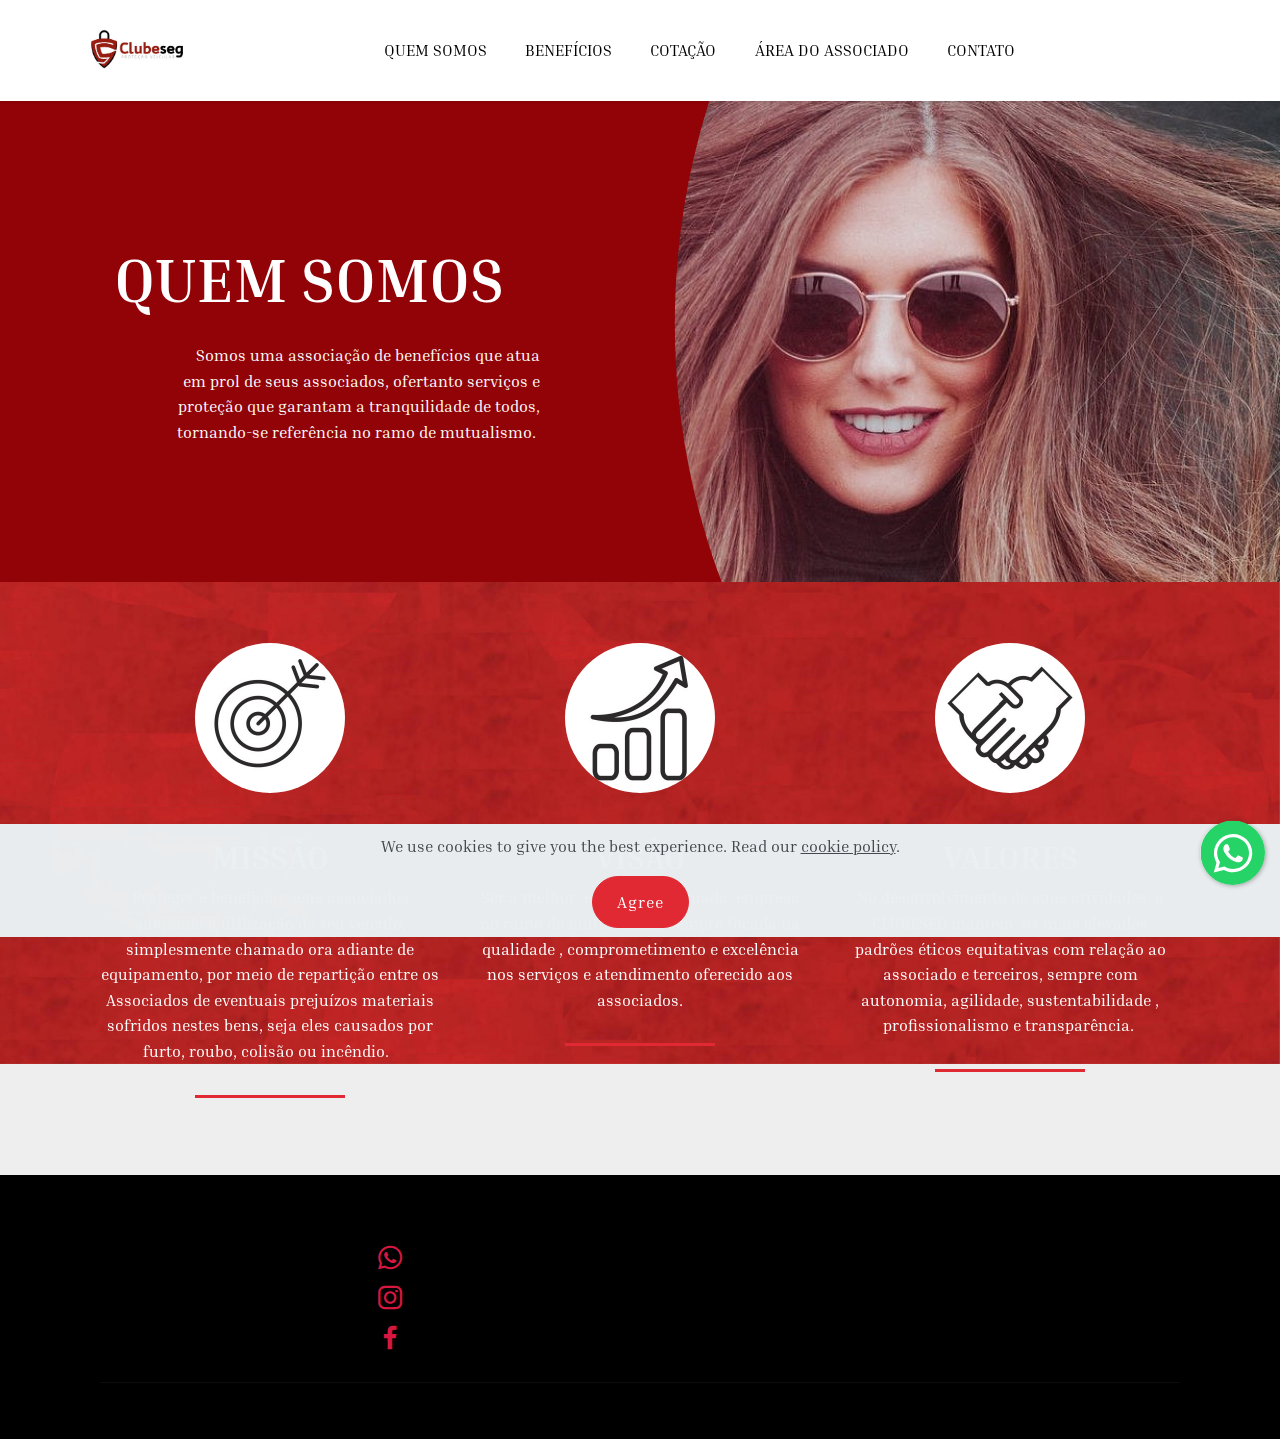
==== commit 0656a37d: "Add files via upload" ====
--- a/page1.html
+++ b/page1.html
@@ -32,20 +32,7 @@
   
   
 
-<meta name="theme-color" content="#e02932">
-<link rel="manifest" href="manifest.json">
-<script src="sw-connect.js"></script>
-<meta name="apple-mobile-web-app-capable" content="yes">
-<link rel="apple-touch-startup-image" media="(device-width: 320px) and (device-height: 568px) and (-webkit-device-pixel-ratio: 2) and (orientation: portrait)" href="assets/images/apple-launch-640x1136.png">
-<link rel="apple-touch-startup-image" media="(device-width: 375px) and (device-height: 667px) and (-webkit-device-pixel-ratio: 2) and (orientation: portrait)" href="assets/images/apple-launch-750x1334.png">
-<link rel="apple-touch-startup-image" media="(device-width: 414px) and (device-height: 736px) and (-webkit-device-pixel-ratio: 3) and (orientation: portrait)" href="assets/images/apple-launch-1242x2208.png">
-<link rel="apple-touch-startup-image" media="(device-width: 375px) and (device-height: 812px) and (-webkit-device-pixel-ratio: 3) and (orientation: portrait)" href="assets/images/apple-launch-1125x2436.png">
-<link rel="apple-touch-startup-image" media="(device-width: 768px) and (device-height: 1024px) and (-webkit-device-pixel-ratio: 2) and (orientation: portrait)" href="assets/images/apple-launch-1536x2048.png">
-<link rel="apple-touch-startup-image" media="(device-width: 834px) and (device-height: 1112px) and (-webkit-device-pixel-ratio: 2) and (orientation: portrait)" href="assets/images/apple-launch-1668x2224.png">
-<link rel="apple-touch-startup-image" media="(device-width: 1024px) and (device-height: 1366px) and (-webkit-device-pixel-ratio: 2) and (orientation: portrait)" href="assets/images/apple-launch-2048x2732.png">
-<meta name="apple-mobile-web-app-status-bar-style" content="default">
-<meta name="apple-mobile-web-app-title" content="">
-<link rel="apple-touch-icon" href="apple-touch-icon.png"></head>
+</head>
 <body>
   
   <section class="menu menu1 cid-sDPs4CUQov" once="menu" id="menu01-27">
@@ -100,7 +87,7 @@
     </div>
 </section>
 
-<section class="features5 agencym4_features5 cid-sDQGShzi96" id="features5-2i">
+<section class="features5 agencym4_features5 cid-sDQGShzi96 mbr-parallax-background" id="features5-2i">
 
 	
 
@@ -110,7 +97,7 @@
 		<div class="media-container-row">
 			<div class="card p-3 col-12 col-md-6 mb-4 col-lg-4">
 				<div class="card-img pb-5">
-					<img class="img-icon lazyload" src="[data-uri]" alt="" loading="lazy" data-src="assets/images/mbr-300x290.png">
+					<img class="img-icon lazyload" src="[data-uri]" alt="" loading="lazy" data-src="assets/images/logo1-300x300.jpg">
 				</div>
 				<div class="card-box">
 					<h4 class="card-title mbr-fonts-style display-5"><strong>
@@ -123,7 +110,7 @@
 
 			<div class="card p-3 col-12 col-md-6 mb-4 col-lg-4">
 				<div class="card-img pb-5">
-					<img class="img-icon lazyload" src="[data-uri]" alt="" loading="lazy" data-src="assets/images/mbr-1-300x300.png">
+					<img class="img-icon lazyload" src="[data-uri]" alt="" loading="lazy" data-src="assets/images/logo2-300x300.jpg">
 				</div>
 				<div class="card-box">
 					<h4 class="card-title mbr-fonts-style display-5"><strong>
@@ -136,7 +123,7 @@
 
 			<div class="card p-3 col-12 col-md-6 mb-4 col-lg-4">
 				<div class="card-img pb-5">
-					<img class="img-icon lazyload" src="[data-uri]" alt="" loading="lazy" data-src="assets/images/mbr-300x298.png">
+					<img class="img-icon lazyload" src="[data-uri]" alt="" loading="lazy" data-src="assets/images/logo3-300x300.jpg">
 				</div>
 				<div class="card-box">
 					<h4 class="card-title mbr-fonts-style display-5"><strong>
@@ -162,7 +149,7 @@
 			<div class="col-12 col-lg-3 col-md-6">
 				<div class="media-wrap">
 					<a href="index.html">
-						<img src="[data-uri]" alt="" loading="lazy" class="lazyload" data-src="assets/images/78641502-136608634422817-2267974982644531200-n-192x90.jpg">
+						<img src="[data-uri]" alt="" loading="lazy" class="lazyload" data-src="assets/images/logob-removebg-preview-456x171.png">
 					</a>
 				</div>
 				
@@ -233,10 +220,13 @@
 <script src="assets/web/assets/jquery/jquery.min.js"></script>
   <script src="assets/popper/popper.min.js"></script>
   <script src="assets/bootstrap/js/bootstrap.min.js"></script>
+  <script src="assets/web/assets/cookies-alert-plugin/cookies-alert-core.js"></script>
+  <script src="assets/web/assets/cookies-alert-plugin/cookies-alert-script.js"></script>
   <script src="assets/smoothscroll/smooth-scroll.js"></script>
   <script src="assets/viewportchecker/jquery.viewportchecker.js"></script>
   <script src="assets/chatbutton/floating-wpp.js"></script>
   <script src="assets/chatbutton/script.js"></script>
+  <script src="assets/parallax/jarallax.min.js"></script>
   <script src="assets/dropdown/js/nav-dropdown.js"></script>
   <script src="assets/dropdown/js/navbar-dropdown.js"></script>
   <script src="assets/touchswipe/jquery.touch-swipe.min.js"></script>
@@ -244,7 +234,8 @@
   
   
   
- <div id="scrollToTop" class="scrollToTop mbr-arrow-up"><a style="text-align: center;"><i class="mbr-arrow-up-icon mbr-arrow-up-icon-cm cm-icon cm-icon-smallarrow-up"></i></a></div>
+<input name="cookieData" type="hidden" data-cookie-customdialogselector="null" data-cookie-colortext="#424a4d" data-cookie-colorbg="rgba(234, 239, 241, 0.99)" data-cookie-textbutton="Agree" data-cookie-colorbutton="" data-cookie-colorlink="#424a4d" data-cookie-underlinelink="true" data-cookie-text="We use cookies to give you the best experience. Read our <a href='privacy.html'>cookie policy</a>.">
+   <div id="scrollToTop" class="scrollToTop mbr-arrow-up"><a style="text-align: center;"><i class="mbr-arrow-up-icon mbr-arrow-up-icon-cm cm-icon cm-icon-smallarrow-up"></i></a></div>
     <input name="animation" type="hidden">
   <div id="chatbutton-wa" data-phone="+5531983812332" data-showpopup="true" data-headertitle="👋 Posso ajudar?" data-popupmessage="Olá!👋
 
--- a/assets/mobirise/css/mbr-additional.css
+++ b/assets/mobirise/css/mbr-additional.css
@@ -1870,7 +1870,7 @@
 .cid-sDQzAxF1X4 .column-content {
   padding-top: 180px;
   padding-bottom: 105px;
-  background-color: #d6173f;
+  background-color: #910307;
   width: 100%;
   position: relative;
 }
@@ -1898,7 +1898,7 @@
   left: 49.9%;
 }
 .cid-sDQzAxF1X4 .layer path {
-  fill: #d6173f;
+  fill: #910307;
 }
 @media (min-width: 576px) {
   .cid-sDQzAxF1X4 .text-content {
@@ -1952,8 +1952,8 @@
 }
 .cid-sDQGShzi96 {
   padding-top: 45px;
-  padding-bottom: 45px;
-  background-color: #d6173f;
+  padding-bottom: 30px;
+  background-image: url("../../../assets/images/textura-1920x1080.jpg");
 }
 .cid-sDQGShzi96 h4,
 .cid-sDQGShzi96 h5 {
@@ -3131,7 +3131,7 @@
   background-image: url("../../../assets/images/mbr-1-1920x1280.jpg");
 }
 .cid-sDRk5n8YR4 .mbr-overlay {
-  background-color: #d6173f;
+  background-color: #910307;
   opacity: 0.6;
 }
 .cid-sDRk5n8YR4 H4 {
@@ -4126,8 +4126,8 @@
   background-image: url("../../../assets/images/mbr-6-1920x1280.jpeg");
 }
 .cid-sDRB3xEhUK .mbr-overlay {
-  background-color: #d6173f;
-  opacity: 0.4;
+  background-color: #910307;
+  opacity: 0.6;
 }
 .cid-sDRB3xEhUK H4 {
   color: #ffffff;
--- a/assets/mobirise/css/mbr-additional.css
+++ b/assets/mobirise/css/mbr-additional.css
@@ -1870,7 +1870,7 @@
 .cid-sDQzAxF1X4 .column-content {
   padding-top: 180px;
   padding-bottom: 105px;
-  background-color: #d6173f;
+  background-color: #910307;
   width: 100%;
   position: relative;
 }
@@ -1898,7 +1898,7 @@
   left: 49.9%;
 }
 .cid-sDQzAxF1X4 .layer path {
-  fill: #d6173f;
+  fill: #910307;
 }
 @media (min-width: 576px) {
   .cid-sDQzAxF1X4 .text-content {
@@ -1952,8 +1952,8 @@
 }
 .cid-sDQGShzi96 {
   padding-top: 45px;
-  padding-bottom: 45px;
-  background-color: #d6173f;
+  padding-bottom: 30px;
+  background-image: url("../../../assets/images/textura-1920x1080.jpg");
 }
 .cid-sDQGShzi96 h4,
 .cid-sDQGShzi96 h5 {
@@ -3131,7 +3131,7 @@
   background-image: url("../../../assets/images/mbr-1-1920x1280.jpg");
 }
 .cid-sDRk5n8YR4 .mbr-overlay {
-  background-color: #d6173f;
+  background-color: #910307;
   opacity: 0.6;
 }
 .cid-sDRk5n8YR4 H4 {
@@ -4126,8 +4126,8 @@
   background-image: url("../../../assets/images/mbr-6-1920x1280.jpeg");
 }
 .cid-sDRB3xEhUK .mbr-overlay {
-  background-color: #d6173f;
-  opacity: 0.4;
+  background-color: #910307;
+  opacity: 0.6;
 }
 .cid-sDRB3xEhUK H4 {
   color: #ffffff;
